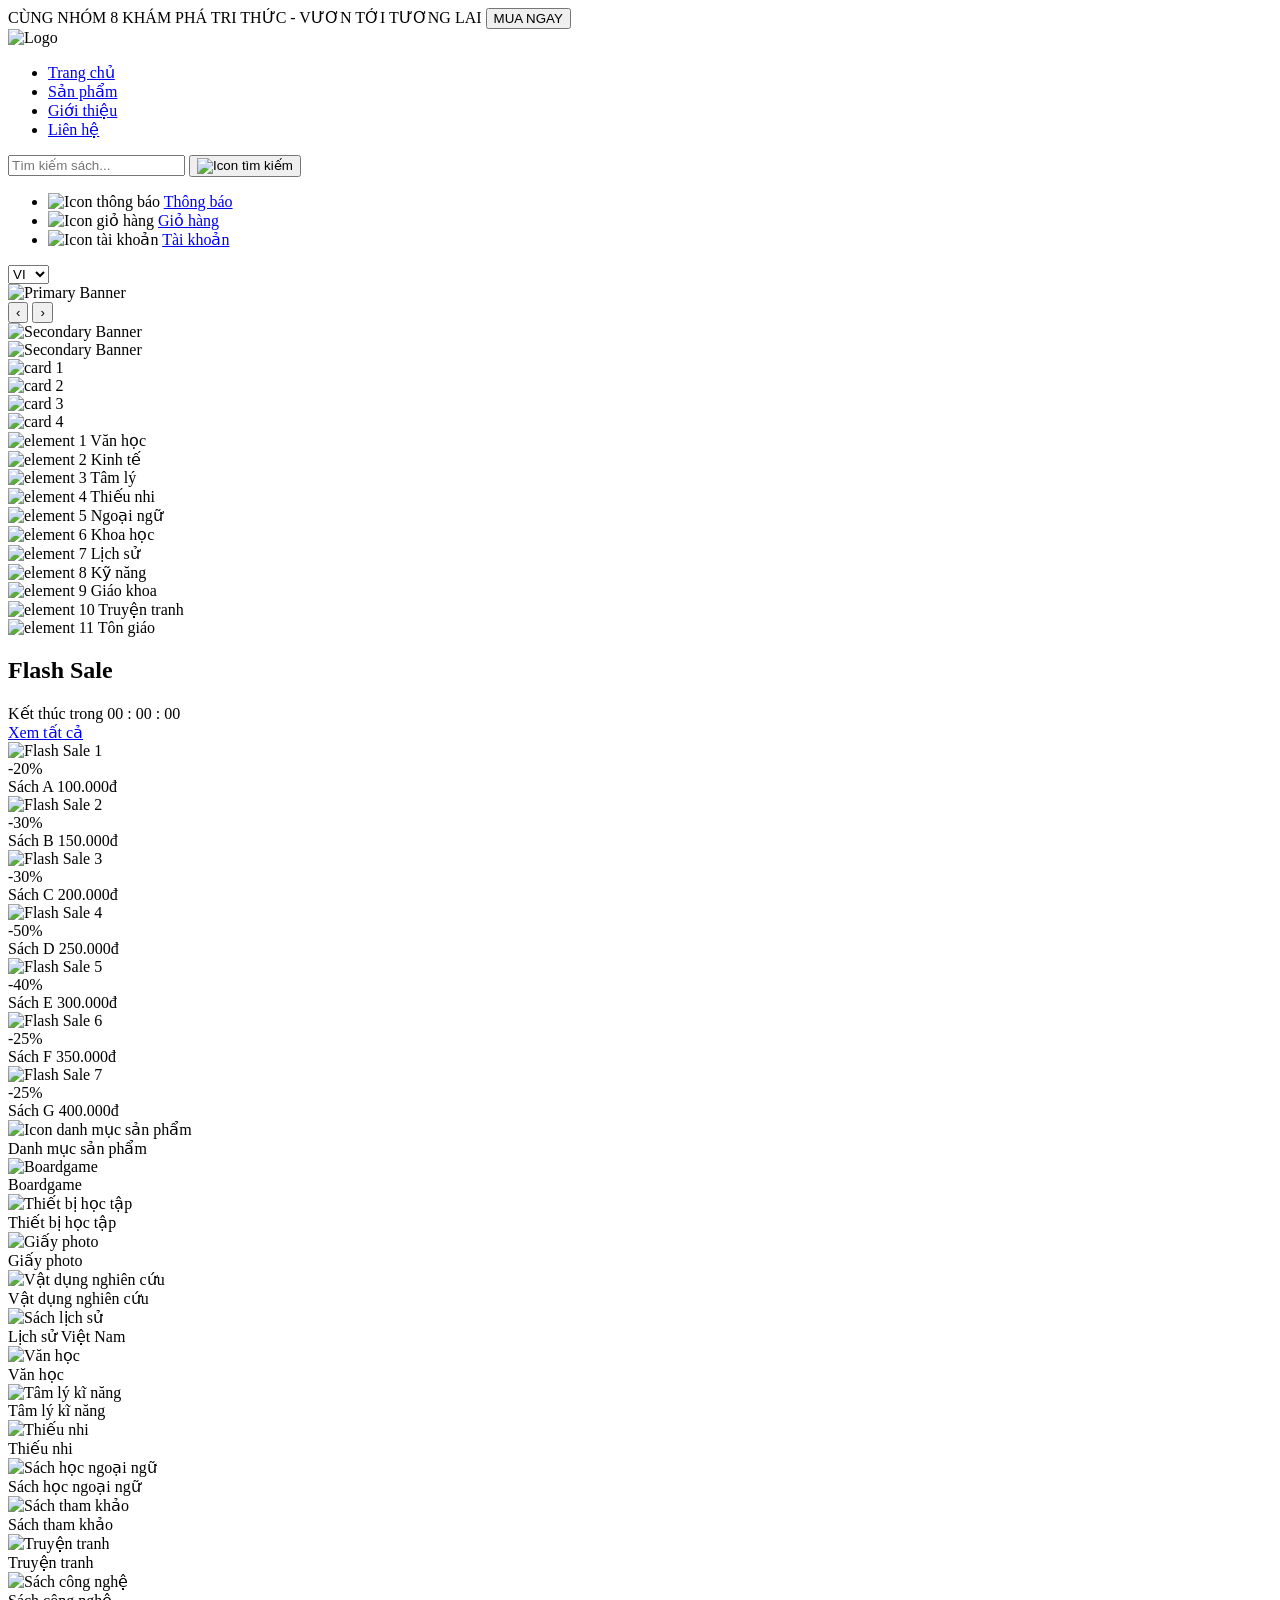
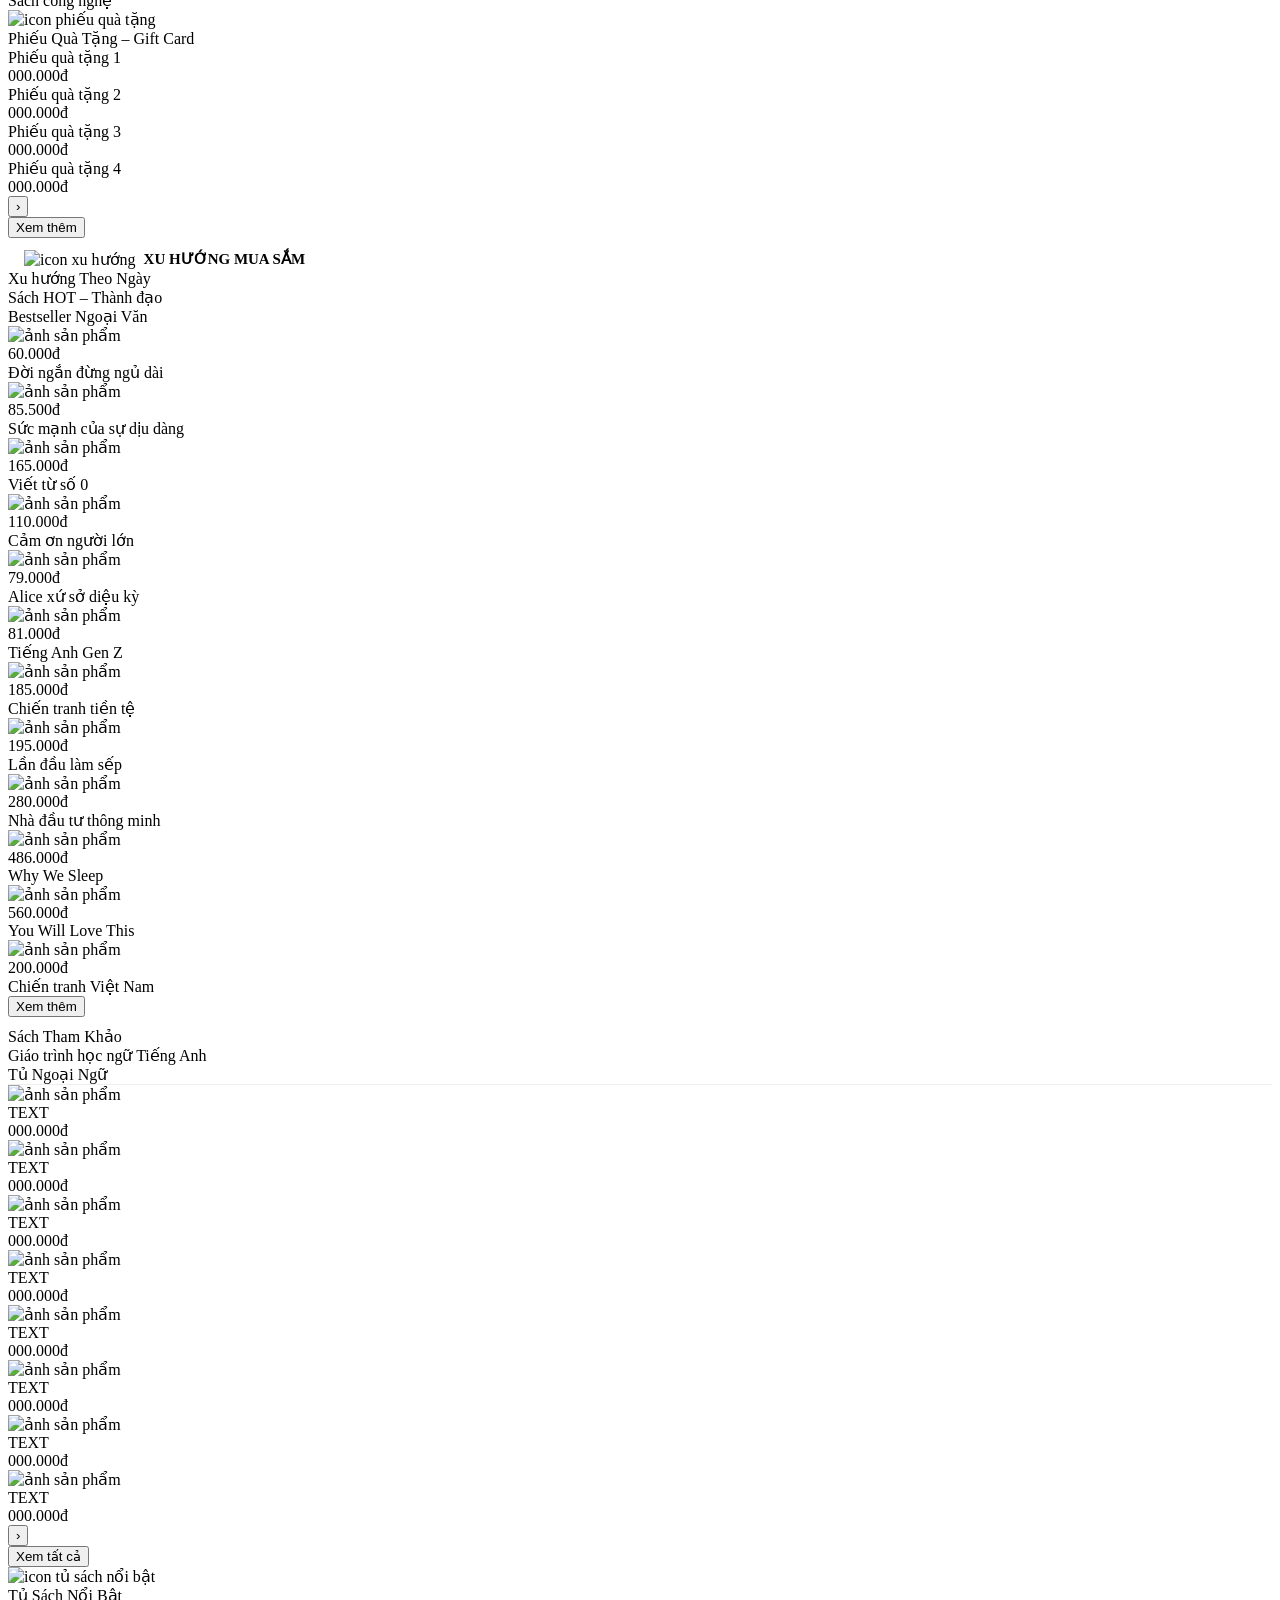
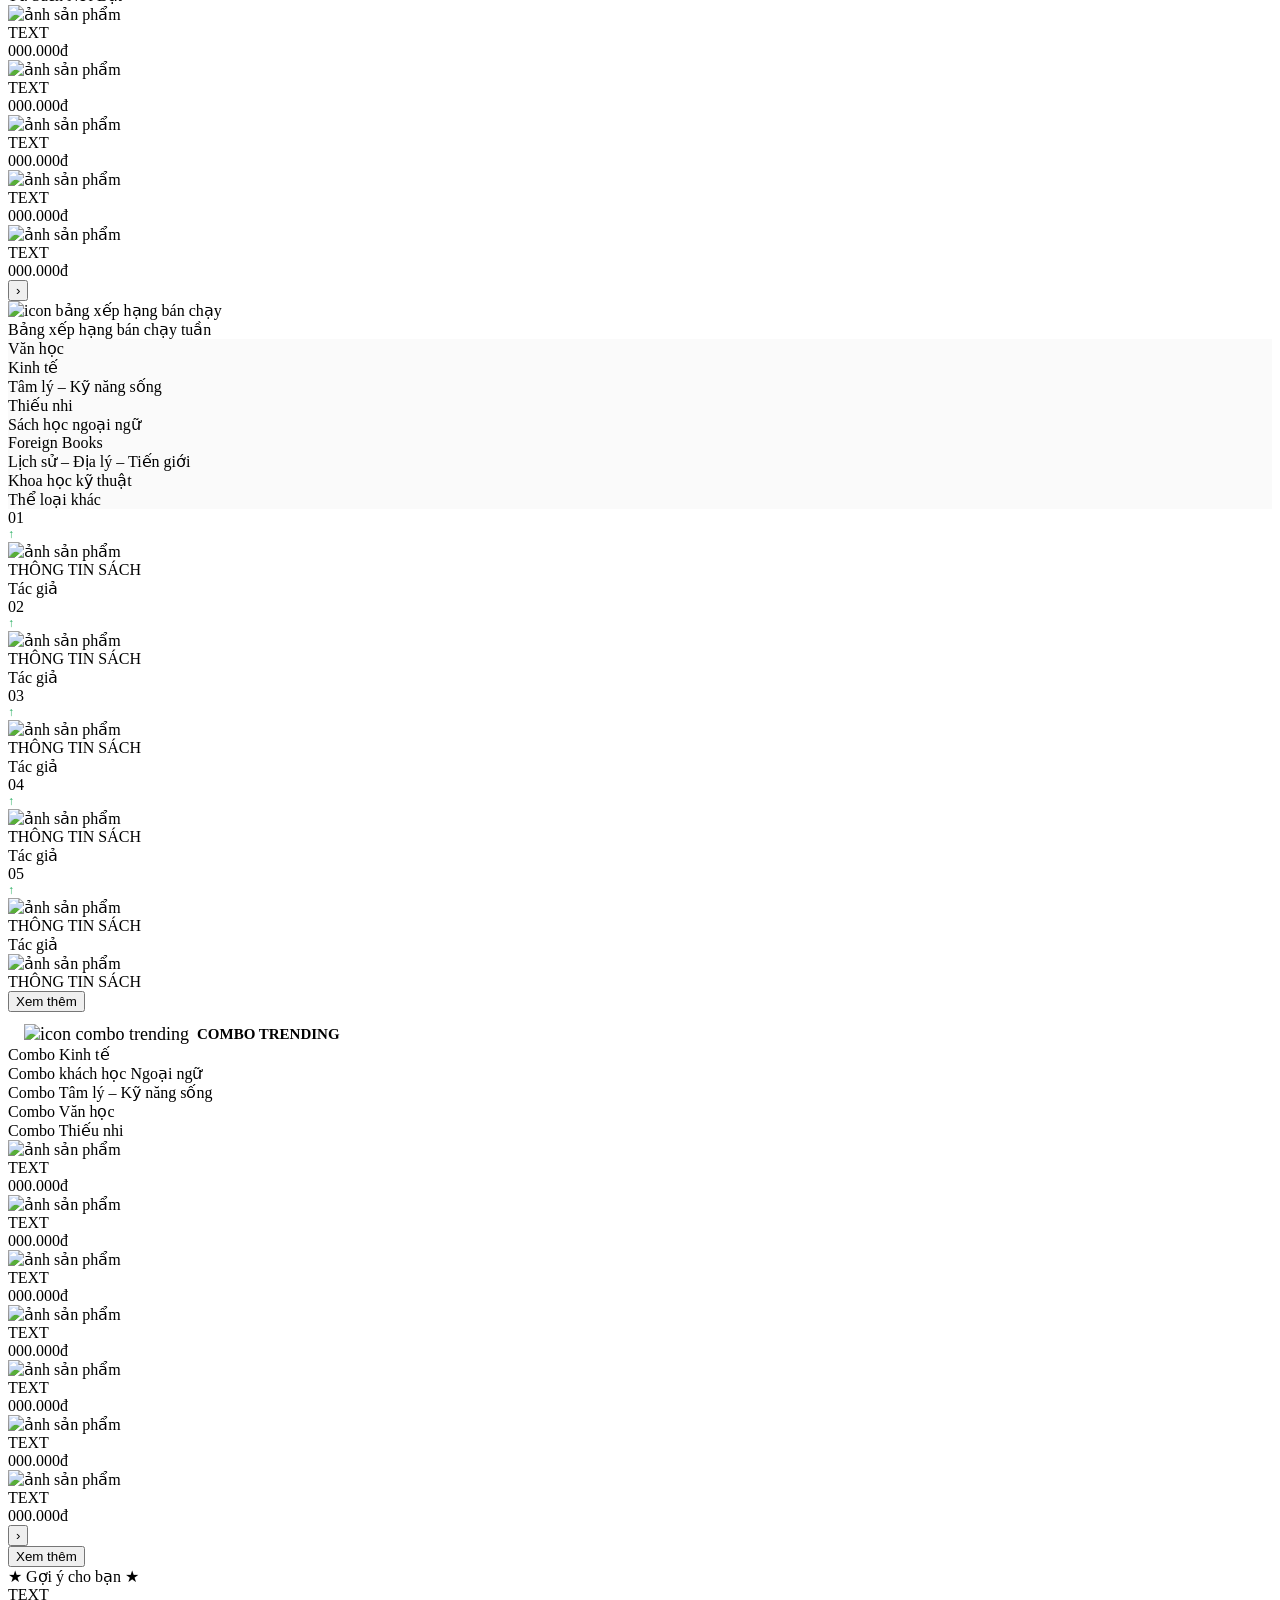
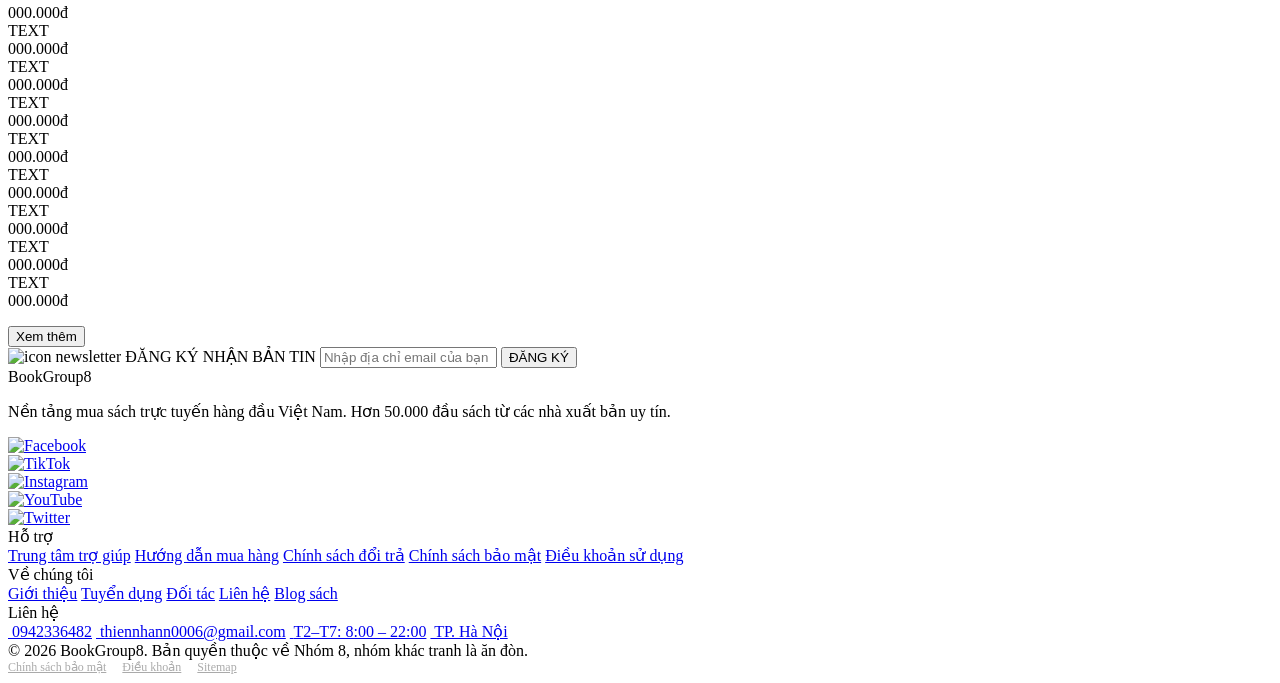
==== index.html @ 2f2b6e99 "Add files via upload" ====
<!doctype html>
<html lang="vi">
  <head>
    <meta charset="UTF-8" />
    <meta name="viewport" content="width=device-width, initial-scale=1.0" />
    <title>Web sách nhóm 8</title>
    <link rel="stylesheet" href="CSS/themes.css" />
    <link rel="stylesheet" href="CSS/main.css" />
    <link rel="stylesheet" href="CSS/banner.css" />
    <link rel="stylesheet" href="CSS/header.css" />
    <link rel="stylesheet" href="CSS/footer.css" />
    <link rel="stylesheet" href="CSS/container.css" />
    <script src="index.js"></script>
  </head>
  <body>
    <div class="container__sticky">
      <div class="container__banner">
        <span class="container__banner--text"
          >CÙNG NHÓM 8 KHÁM PHÁ TRI THỨC - VƯƠN TỚI TƯƠNG LAI
        </span>
        <button class="container__banner--btn">MUA NGAY</button>
      </div>

      <header class="container__header">
        <div class="container__header--logo">
          <img src="asset/icon/header/LOGO.svg" alt="Logo" />
        </div>

        <nav class="container__header--danh-muc">
          <ul>
            <li><a href="#">Trang chủ</a></li>
            <li><a href="#">Sản phẩm</a></li>
            <li><a href="#">Giới thiệu</a></li>
            <li><a href="#">Liên hệ</a></li>
          </ul>
        </nav>

        <div class="container__header--search">
          <input type="text" placeholder="Tìm kiếm sách..." />
          <button>
            <img
              src="asset/icon/header/Nut_tim_kiem_mau_trang.svg"
              alt="Icon tìm kiếm"
            />
          </button>
        </div>

        <nav class="container__header--quan-trong">
          <ul>
            <li>
              <img
                src="asset/icon/header/Chuong_Thong_bao.svg"
                alt="Icon thông báo"
              />
              <a href="#">Thông báo</a>
            </li>
            <li>
              <img src="asset/icon/header/Gio_hang.svg" alt="Icon giỏ hàng" />
              <a href="#">Giỏ hàng</a>
            </li>
            <li>
              <img src="asset/icon/header/Tai_khoan.svg" alt="Icon tài khoản" />
              <a href="#">Tài khoản</a>
            </li>
          </ul>
        </nav>

        <div class="container__header--countries">
          <select>
            <option value="vn">VI</option>
            <option value="en">EN</option>
            <option value="jp">JP</option>
          </select>
        </div>
      </header>
    </div>

    <div class="container">
      <div class="container__main">
        <div class="container__main--left">
          <div class="main__left--img">
            <img src="asset/img/primary-banner.png" alt="Primary Banner" />
          </div>

          <button class="main__left--prev">&#8249;</button>
          <button class="main__left--next">&#8250;</button>

          <div class="main__left--dots">
            <span class="dot active"></span>
            <span class="dot"></span>
            <span class="dot"></span>
          </div>
        </div>

        <div class="container__main--right">
          <div class="main__right--banner">
            <img src="asset/img/secondary-banner.png" alt="Secondary Banner" />
          </div>

          <div class="main__right--banner">
            <img src="asset/img/tertiary-banner.png" alt="Secondary Banner" />
          </div>
        </div>

        <div class="container__main--cards">
          <div class="main__card--element">
            <img src="asset/img/card-1.png" alt="card 1" />
          </div>
          <div class="main__card--element">
            <img src="asset/img/card-2.png" alt="card 2" />
          </div>
          <div class="main__card--element">
            <img src="asset/img/card-3.png" alt="card 3" />
          </div>
          <div class="main__card--element">
            <img src="asset/img/card-4.png" alt="card 4" />
          </div>
        </div>

        <div class="container__main--theloai">
          <div class="main__theloai--element">
            <img src="" alt="element 1" />
            <span>Văn học</span>
          </div>
          <div class="main__theloai--element">
            <img src="" alt="element 2" />
            <span>Kinh tế</span>
          </div>
          <div class="main__theloai--element">
            <img src="" alt="element 3" />
            <span>Tâm lý</span>
          </div>
          <div class="main__theloai--element">
            <img src="" alt="element 4" />
            <span>Thiếu nhi</span>
          </div>
          <div class="main__theloai--element">
            <img src="" alt="element 5" />
            <span>Ngoại ngữ</span>
          </div>
          <div class="main__theloai--element">
            <img src="" alt="element 6" />
            <span>Khoa học</span>
          </div>
          <div class="main__theloai--element">
            <img src="" alt="element 7" />
            <span>Lịch sử</span>
          </div>
          <div class="main__theloai--element">
            <img src="" alt="element 8" />
            <span>Kỹ năng</span>
          </div>
          <div class="main__theloai--element">
            <img src="" alt="element 9" />
            <span>Giáo khoa</span>
          </div>
          <div class="main__theloai--element">
            <img src="" alt="element 10" />
            <span>Truyện tranh</span>
          </div>
          <div class="main__theloai--element">
            <img src="" alt="element 11" />
            <span>Tôn giáo</span>
          </div>
        </div>
      </div>

      <div class="container__main--flash-sale">
        <div class="flash-sale__header">
          <h2>Flash Sale</h2>
          <div class="main__flash-sale--timer">
            <span>Kết thúc trong</span>
            <span>00</span> : <span>00</span> : <span>00</span>
          </div>

          <a href="#">Xem tất cả</a>
        </div>
        <div class="main__flash-sale--products">
          <div class="flash-sale__product--element">
            <img src="asset/img/flash-sale-1.png" alt="Flash Sale 1" />
            <div class="product__sale">
              <span class="sale__percent">-20%</span>
            </div>
            <span class="product__name">Sách A</span>
            <span class="product__price">100.000đ</span>
          </div>
          <div class="flash-sale__product--element">
            <img src="asset/img/flash-sale-2.png" alt="Flash Sale 2" />
            <div class="product__sale">
              <span class="sale__percent">-30%</span>
            </div>

            <span class="product__name">Sách B</span>
            <span class="product__price">150.000đ</span>
          </div>
          <div class="flash-sale__product--element">
            <img src="asset/img/flash-sale-3.png" alt="Flash Sale 3" />
            <div class="product__sale">
              <span class="sale__percent">-30%</span>
            </div>
            <span class="product__name">Sách C</span>
            <span class="product__price">200.000đ</span>
          </div>
          <div class="flash-sale__product--element">
            <img src="asset/img/flash-sale-4.png" alt="Flash Sale 4" />
            <div class="product__sale">
              <span class="sale__percent">-50%</span>
            </div>
            <span class="product__name">Sách D</span>
            <span class="product__price">250.000đ</span>
          </div>

          <div class="flash-sale__product--element">
            <img src="asset/img/flash-sale-5.png" alt="Flash Sale 5" />
            <div class="product__sale">
              <span class="sale__percent">-40%</span>
            </div>
            <span class="product__name">Sách E</span>
            <span class="product__price">300.000đ</span>
          </div>

          <div class="flash-sale__product--element">
            <img src="asset/img/flash-sale-6.png" alt="Flash Sale 6" />
            <div class="product__sale">
              <span class="sale__percent">-25%</span>
            </div>
            <span class="product__name">Sách F</span>
            <span class="product__price">350.000đ</span>
          </div>

          <div class="flash-sale__product--element">
            <img src="asset/img/flash-sale-7.png" alt="Flash Sale 7" />
            <div class="product__sale">
              <span class="sale__percent">-25%</span>
            </div>
            <span class="product__name">Sách G</span>
            <span class="product__price">400.000đ</span>
          </div>
        </div>
      </div>

      <!-- ══ DANH MỤC SẢN PHẨM ══ -->
      <div class="container__main--danhmuc-sanpham">
        <div class="main__danhmuc-sanpham--header">
          <div class="header__sec-icon">
            <img
              src="asset/img/category-icon.png"
              alt="Icon danh mục sản phẩm"
            />
          </div>
          <span class="header__sec-title">Danh mục sản phẩm</span>
        </div>
        <div class="danhmuc-sanpham__content">
          <div class="danhmuc-sanpham__content--grid">
            <div class="sanpham__grid--item">
              <div class="sanpham__grid--img">
                <img src="asset/img/boardgame.png" alt="Boardgame" />
              </div>
              <span>Boardgame</span>
            </div>
            <div class="sanpham__grid--item">
              <div class="sanpham__grid--img">
                <img
                  src="asset/img/school-supplies.png"
                  alt="Thiết bị học tập"
                />
              </div>
              <span>Thiết bị học tập</span>
            </div>
            <div class="sanpham__grid--item">
              <div class="sanpham__grid--img">
                <img src="asset/img/photo-paper.png" alt="Giấy photo" />
              </div>
              <span>Giấy photo</span>
            </div>
            <div class="sanpham__grid--item">
              <div class="sanpham__grid--img">
                <img
                  src="asset/img/research-tools.png"
                  alt="Vật dụng nghiên cứu"
                />
              </div>
              <span>Vật dụng nghiên cứu</span>
            </div>
            <div class="sanpham__grid--item">
              <div class="sanpham__grid--img">
                <img src="asset/img/historical-books.png" alt="Sách lịch sử" />
              </div>
              <span>Lịch sử Việt Nam</span>
            </div>
            <div class="sanpham__grid--item">
              <div class="sanpham__grid--img">
                <img src="asset/img/literature.png" alt="Văn học" />
              </div>
              <span>Văn học</span>
            </div>
            <div class="sanpham__grid--item">
              <div class="sanpham__grid--img">
                <img src="asset/img/psychology.png" alt="Tâm lý kĩ năng" />
              </div>
              <span>Tâm lý kĩ năng</span>
            </div>
            <div class="sanpham__grid--item">
              <div class="sanpham__grid--img">
                <img src="asset/img/children-books.png" alt="Thiếu nhi" />
              </div>
              <span>Thiếu nhi</span>
            </div>
            <div class="sanpham__grid--item">
              <div class="sanpham__grid--img">
                <img
                  src="asset/img/foreign-language-books.png"
                  alt="Sách học ngoại ngữ"
                />
              </div>
              <span>Sách học ngoại ngữ</span>
            </div>
            <div class="sanpham__grid--item">
              <div class="sanpham__grid--img">
                <img src="asset/img/reference-books.png" alt="Sách tham khảo" />
              </div>
              <span>Sách tham khảo</span>
            </div>
            <div class="sanpham__grid--item">
              <div class="sanpham__grid--img">
                <img src="asset/img/truyen_tranh.png" alt="Truyện tranh" />
              </div>
              <span>Truyện tranh</span>
            </div>
             <div class="sanpham__grid--item">
              <div class="sanpham__grid--img">
                <img src="asset/img/sach_cong_nghe.png" alt="Sách công nghệ" />
              </div>
              <span>Sách công nghệ</span>
            </div>
          </div>
        </div>
      </div>

      <!-- ══ PHIẾU QUÀ TẶNG / GIFT CARD ══ -->
  <div class="container__main--giftcard">
    <div class="container__main--giftcard-header sec-head sec-head-red">
      <div class="giftcard__header--icon">
        <img src="" alt="icon phiếu quà tặng" />
      </div>
      <span class="giftcard__header--title">Phiếu Quà Tặng – Gift Card</span>
    </div>
    <div style="position:relative">
      <div class="giftcard__content--grid">
        <div class="giftcard__card">
          <div class="giftcard__thumb ph"></div>
          <div class="giftcard__info">
            <div class="giftcard__name">Phiếu quà tặng 1</div>
            <div class="giftcard__price">000.000đ</div>
          </div>
        </div>
        <div class="giftcard__card">
          <div class="giftcard__thumb ph"></div>
          <div class="giftcard__info">
            <div class="giftcard__name">Phiếu quà tặng 2</div>
            <div class="giftcard__price">000.000đ</div>
          </div>
        </div>
        <div class="giftcard__card">
          <div class="giftcard__thumb ph"></div>
          <div class="giftcard__info">
            <div class="giftcard__name">Phiếu quà tặng 3</div>
            <div class="giftcard__price">000.000đ</div>
          </div>
        </div>
        <div class="giftcard__card">
          <div class="giftcard__thumb ph"></div>
          <div class="giftcard__info">
            <div class="giftcard__name">Phiếu quà tặng 4</div>
            <div class="giftcard__price">000.000đ</div>
          </div>
        </div>
      </div>
      <button class="arrow-btn" style="top:50%;right:6px">›</button>
    </div>
    <div class="btn-more-wrap">
      <button class="btn-more">Xem thêm</button>
    </div>
  </div>
 

  <!-- ══ XU HƯỚNG MUA SẮM ══ -->
  <div class="sec-card">
    <div style="display:flex;align-items:center;gap:8px;padding:12px 16px 0;">
      <div class="sec-head-icon">
        <img src="asset/icon/Danh_muc_xu_huong.svg" alt="icon xu hướng" />
      </div>
      <span style="font-weight:700;font-size:15px;color:var(--red);text-transform:uppercase;">Xu Hướng Mua Sắm</span>
    </div>
    <div class="tabs">
      <div class="tab active">Xu hướng Theo Ngày</div>
      <div class="tab">Sách HOT – Thành đạo</div>
      <div class="tab">Bestseller Ngoại Văn</div>
    </div>
    <div class="prod-grid">
      <div class="prod-card">
        <div class="prod-card--img">
          <img src="asset/img/Tamly_Kynang/TLKNS_DoiNganDungNguDai.png" alt="ảnh sản phẩm" />
        </div>
        <div class="prod-thumb ph">
          <div class="badge">60.000đ</div>
        </div>
        <div class="prod-info">
          <div class="prod-name">Đời ngắn đừng ngủ dài</div>
        </div>
      </div>
      <div class="prod-card">
        <div class="prod-card--img">
          <img src="asset/img/Tamly_Kynang/TLKNS_SucManhCuaSuDiuDang.png" alt="ảnh sản phẩm" />
        </div>
        <div class="prod-thumb ph">
          <div class="badge">85.500đ</div>
        </div>
        <div class="prod-info">
          <div class="prod-name">Sức mạnh của sự dịu dàng</div>
        </div>
      </div>
      <div class="prod-card">
        <div class="prod-card--img">
          <img src="asset/img/Tamly_Kynang/TLKNS_VietTuConSo0.png" alt="ảnh sản phẩm" />
        </div>
        <div class="prod-thumb ph">
          <div class="badge">165.000đ</div>
        </div>
        <div class="prod-info">
          <div class="prod-name">Viết từ số 0</div>
        </div>
      </div>
      <div class="prod-card">
        <div class="prod-card--img">
          <img src="asset/img/Vanhoc/VH_CamOnNguoiLon.png" alt="ảnh sản phẩm" />
        </div>
        <div class="prod-thumb ph">
          <div class="badge">110.000đ</div>
        </div>
        <div class="prod-info">
          <div class="prod-name">Cảm ơn người lớn</div>
        </div>
      </div>
      <div class="prod-card">
        <div class="prod-card--img">
          <img src="asset/img/Thieunhi/TN_AliceXuSoDieuKy.png" alt="ảnh sản phẩm" />
        </div>
        <div class="prod-thumb ph">
          <div class="badge">79.000đ</div>
        </div>
        <div class="prod-info">
          <div class="prod-name">Alice xứ sở diệu kỳ</div>
        </div>
      </div>
      <div class="prod-card">
        <div class="prod-card--img">
          <img src="asset/img/Ngoaingu/NN_TiengAnhGenZ.png" alt="ảnh sản phẩm" />
        </div>
        <div class="prod-thumb ph">
          <div class="badge">81.000đ</div>
        </div>
        <div class="prod-info">
          <div class="prod-name">Tiếng Anh Gen Z</div>
        </div>
      </div>
      <div class="prod-card">
        <div class="prod-card--img">
          <img src="asset/img/Kinhte/KT_ChienTranhTienTe.png" alt="ảnh sản phẩm" />
        </div>
        <div class="prod-thumb ph">
          <div class="badge">185.000đ</div>
        </div>
        <div class="prod-info">
          <div class="prod-name">Chiến tranh tiền tệ</div>
        </div>
      </div>
      <div class="prod-card">
        <div class="prod-card--img">
          <img src="asset/img/Kinhte/KT_LanDauLamSep.png" alt="ảnh sản phẩm" />
        </div>
        <div class="prod-thumb ph">
          <div class="badge">195.000đ</div>
        </div>
        <div class="prod-info">
          <div class="prod-name">Lần đầu làm sếp</div>
        </div>
      </div>
      <div class="prod-card">
        <div class="prod-card--img">
          <img src="asset/img/Kinhte/KT_NhaDauTuThongMinh.png" alt="ảnh sản phẩm" />
        </div>      
        <div class="prod-thumb ph">
          <div class="badge">280.000đ</div>
        </div>
        <div class="prod-info">
          <div class="prod-name">Nhà đầu tư thông minh</div>
        </div>
      </div>
      <div class="prod-card">
        <div class="prod-card--img">
          <img src="asset/img/Khoahoc_Kythuat/KHKT_WhyWeSleep.png" alt="ảnh sản phẩm" />
        </div>
        <div class="prod-thumb ph">
          <div class="badge">486.000đ</div>
        </div>
        <div class="prod-info">
          <div class="prod-name">Why We Sleep</div>
        </div>
      </div>
      <div class="prod-card">
        <div class="prod-card--img">
          <img src="asset/img/Foreign_books/FB_YouWillLoveThis.png" alt="ảnh sản phẩm" />
        </div>
        <div class="prod-thumb ph">
          <div class="badge">560.000đ</div>
        </div>
        <div class="prod-info">
          <div class="prod-name">You Will Love This</div>
        </div>
      </div>
      <div class="prod-card">
        <div class="prod-card--img">
          <img src="asset/img/Different_books/Ky_su/KS_ChienTranhVN.png" alt="ảnh sản phẩm" />
        </div>
        <div class="prod-thumb ph">
          <div class="badge">200.000đ</div>
        </div>
        <div class="prod-info">
          <div class="prod-name">Chiến tranh Việt Nam</div>
        </div>
      </div>
    </div>
    <div class="btn-more-wrap">
      <button class="btn-more">Xem thêm</button>
    </div>
  </div>
 
  <!-- ══ SÁCH NGOẠI NGỮ SECTION ══ -->
  <div class="sec-card">
    <div class="tabs" style="border-bottom:1px solid #eee;padding-top:10px;">
      <div class="tab active">Sách Tham Khảo</div>
      <div class="tab">Giáo trình học ngữ Tiếng Anh</div>
      <div class="tab">Tủ Ngoại Ngữ</div>
    </div>
    <div class="row-wrap" style="position:relative">
      <div class="prod-row">
        <div class="prod-card">
          <div class="prod-card--img">
            <img src="asset/img/Ngoaingu/NN_ChemTiengAnh.png" alt="ảnh sản phẩm" />

          </div>
          <div class="prod-info">
            <div class="prod-name">TEXT</div>
            <div class="prod-price">000.000đ</div>
          </div>
        </div>
        <div class="prod-card">
          <div class="prod-card--img">
            <img src="asset/img/Ngoaingu/NN_GiaoTrinhTiengAnh.png" alt="ảnh sản phẩm" />
          </div>
          <div class="prod-info">
            <div class="prod-name">TEXT</div>
            <div class="prod-price">000.000đ</div>
          </div>
        </div>
        <div class="prod-card">
          <div class="prod-card--img">
            <img src="asset/img/Ngoaingu/NN_TuDienTiengAnh.png" alt="ảnh sản phẩm" />
          </div>
          <div class="prod-info">
            <div class="prod-name">TEXT</div>
            <div class="prod-price">000.000đ</div>
          </div>
        </div>
        <div class="prod-card">
          <div class="prod-card--img">
            <img src="asset/img/Ngoaingu/NN_TuDienTiengAnh.png" alt="ảnh sản phẩm" />
          </div>
          <div class="prod-info">
            <div class="prod-name">TEXT</div>
            <div class="prod-price">000.000đ</div>
          </div>
        </div>
        <div class="prod-card">
          <div class="prod-card--img">
            <img src="asset/img/Ngoaingu/NN_TuDienTiengAnh.png" alt="ảnh sản phẩm" />
          </div>
          <div class="prod-info">
            <div class="prod-name">TEXT</div>
            <div class="prod-price">000.000đ</div>
          </div>
        </div>
        <div class="prod-card">
          <div class="prod-card--img">
            <img src="asset/img/Ngoaingu/NN_TuDienTiengAnh.png" alt="ảnh sản phẩm" />
          </div>
          <div class="prod-info">
            <div class="prod-name">TEXT</div>
            <div class="prod-price">000.000đ</div>
          </div>
        </div>
        <div class="prod-card">
          <div class="prod-card--img">
            <img src="asset/img/Ngoaingu/NN_TuDienTiengAnh.png" alt="ảnh sản phẩm" />
          </div>
          <div class="prod-info">
            <div class="prod-name">TEXT</div>
            <div class="prod-price">000.000đ</div>
          </div>
        </div>
        <div class="prod-card">
          <div class="prod-card--img">
            <img src="asset/img/Ngoaingu/NN_TuDienTiengAnh.png" alt="ảnh sản phẩm" />
          </div>
          <div class="prod-info">
            <div class="prod-name">TEXT</div>
            <div class="prod-price">000.000đ</div>
          </div>
        </div>
      </div>
      <button class="arrow-btn">›</button>
    </div>
    <div class="btn-more-wrap">
      <button class="btn-more">Xem tất cả</button>
    </div>
  </div>
 
  <!-- ══ TỦ SÁCH NỔI BẬT ══ -->
  <div class="sec-card">
    <div class="sec-head sec-head-red">
      <div class="sec-icon">
        <img src="" alt="icon tủ sách nổi bật" />
      </div>
      <span class="sec-title">Tủ Sách Nổi Bật</span>
    </div>
    <div class="row-wrap" style="position:relative">
      <div class="prod-row">
        <div class="prod-card">
          <div class="prod-card--img">
            <img src="asset/img/Ngoaingu/NN_ChemTiengAnh.png" alt="ảnh sản phẩm" />
          </div>
          <div class="prod-info">
            <div class="prod-name">TEXT</div>
            <div class="prod-price">000.000đ</div>
          </div>
        </div>
        <div class="prod-card">
          <div class="prod-card--img">
            <img src="asset/img/Ngoaingu/NN_GiaoTrinhTiengAnh.png" alt="ảnh sản phẩm" />
          </div>
          <div class="prod-info">
            <div class="prod-name">TEXT</div>
            <div class="prod-price">000.000đ</div>
          </div>
        </div>
        <div class="prod-card">
          <div class="prod-card--img">
            <img src="asset/img/Ngoaingu/NN_TuDienTiengAnh.png" alt="ảnh sản phẩm" />
          </div>
          <div class="prod-info">
            <div class="prod-name">TEXT</div>
            <div class="prod-price">000.000đ</div>
          </div>
        </div>
        <div class="prod-card">
          <div class="prod-card--img">
            <img src="asset/img/Ngoaingu/NN_TuDienTiengAnh.png" alt="ảnh sản phẩm" />
          </div>
          <div class="prod-info">
            <div class="prod-name">TEXT</div>
            <div class="prod-price">000.000đ</div>
          </div>
        </div>
        <div class="prod-card">
          <div class="prod-card--img">
            <img src="asset/img/Ngoaingu/NN_TuDienTiengAnh.png" alt="ảnh sản phẩm" />
          </div>
          <div class="prod-info">
            <div class="prod-name">TEXT</div>
            <div class="prod-price">000.000đ</div>
          </div>
        </div>
      </div>
      <button class="arrow-btn">›</button>
    </div>
  </div>
 
  <!-- ══ BẢNG XẾP HẠNG BÁN CHẠY TUẦN ══ -->
  <div class="sec-card">
    <div class="sec-head sec-head-red">
      <div class="sec-icon">
        <img src="" alt="icon bảng xếp hạng bán chạy" />
      </div>
      <span class="sec-title">Bảng xếp hạng bán chạy tuần</span>
    </div>
    <div class="tabs" style="background:#fafafa;">
      <div class="tab active">Văn học</div>
      <div class="tab">Kinh tế</div>
      <div class="tab">Tâm lý – Kỹ năng sống</div>
      <div class="tab">Thiếu nhi</div>
      <div class="tab">Sách học ngoại ngữ</div>
      <div class="tab">Foreign Books</div>
      <div class="tab">Lịch sử – Địa lý – Tiến giới</div>
      <div class="tab">Khoa học kỹ thuật</div>
      <div class="tab">Thể loại khác</div>
    </div>
    <div class="ranking-layout">
      <div class="ranking-list-col">
        <div class="ranking-item">
          <span class="rank-num r1">01</span>
          <div style="font-size:12px;color:#27ae60;">↑</div>
          <div class="rank-card--img">
            <img src="asset/img/Ngoaingu/NN_ChemiengAnh.png" alt="ảnh sản phẩm" />
          </div>
          <div class="rank-info"><div class="rank-name">THÔNG TIN SÁCH</div><div class="rank-tag">Tác giả</div></div>
        </div>
        <div class="ranking-item">
          <span class="rank-num r2">02</span>
          <div style="font-size:12px;color:#27ae60;">↑</div>
          <div class="rank-card--img">
            <img src="asset/img/Ngoaingu/NN_GiaoTrinhTiengAnh.png" alt="ảnh sản phẩm" />
          </div>
          <div class="rank-info"><div class="rank-name">THÔNG TIN SÁCH</div><div class="rank-tag">Tác giả</div></div>
        </div>
        <div class="ranking-item">
          <span class="rank-num r3">03</span>
          <div style="font-size:12px;color:#27ae60;">↑</div>
          <div class="rank-card--img">
            <img src="asset/img/Ngoaingu/NN_TuDienTiengAnh.png" alt="ảnh sản phẩm" />
          </div>
          <div class="rank-info"><div class="rank-name">THÔNG TIN SÁCH</div><div class="rank-tag">Tác giả</div></div>
        </div>
        <div class="ranking-item">
          <span class="rank-num">04</span>
          <div style="font-size:12px;color:#27ae60;">↑</div>
          <div class="rank-card--img">
            <img src="asset/img/Ngoaingu/NN_TuDienTiengAnh.png" alt="ảnh sản phẩm" />
          </div>
          <div class="rank-info"><div class="rank-name">THÔNG TIN SÁCH</div><div class="rank-tag">Tác giả</div></div>
        </div>
        <div class="ranking-item">
          <span class="rank-num">05</span>
          <div style="font-size:12px;color:#27ae60;">↑</div>
          <div class="rank-card--img">
            <img src="asset/img/Ngoaingu/NN_TuDienTiengAnh.png" alt="ảnh sản phẩm" />
          </div>
          <div class="rank-info"><div class="rank-name">THÔNG TIN SÁCH</div><div class="rank-tag">Tác giả</div></div>
        </div>
      </div>
      <div class="ranking-featured">
        <div class="rank-featured-img">
          <img src="asset/img/Ngoaingu/NN_ChemiengAnh.png" alt="ảnh sản phẩm" />
        </div>
        <div class="rank-featured-info">THÔNG TIN SÁCH</div>
      </div>
    </div>
    <div class="btn-more-wrap"><button class="btn-more">Xem thêm</button></div>
  </div>
 
  <!-- ══ COMBO TRENDING ══ -->
  <div class="sec-card">
    <div style="display:flex;align-items:center;gap:8px;padding:12px 16px 0;">
      <span style="font-size:18px;">
        <img src="" alt="icon combo trending" />
      </span>
      <span style="font-weight:700;font-size:15px;color:var(--text);text-transform:uppercase;">Combo Trending</span>
    </div>
    <div class="tabs">
      <div class="tab active">Combo Kinh tế</div>
      <div class="tab">Combo khách học Ngoại ngữ</div>
      <div class="tab">Combo Tâm lý – Kỹ năng sống</div>
      <div class="tab">Combo Văn học</div>
      <div class="tab">Combo Thiếu nhi</div>
    </div>
    <div class="row-wrap" style="position:relative">
      <div class="prod-row">
        <div class="prod-card">
          <div class="prod-card--img">
            <img src="asset/img/Ngoaingu/NN_CheTiengAnh.png" alt="ảnh sản phẩm" />
          </div>
          <div class="prod-info">
            <div class="prod-name">TEXT</div>
            <div class="prod-price">000.000đ</div>
          </div>
        </div>
        <div class="prod-card">
          <div class="prod-card--img">
            <img src="asset/img/Ngoaingu/NN_GiaoTrinhTiengAnh.png" alt="ảnh sản phẩm" />
          </div>
          <div class="prod-info">
            <div class="prod-name">TEXT</div>
            <div class="prod-price">000.000đ</div>
          </div>
        </div>
        <div class="prod-card">
          <div class="prod-card--img">
            <img src="asset/img/Ngoaingu/NN_TuDienTiengAnh.png" alt="ảnh sản phẩm" />
          </div>
          <div class="prod-info">
            <div class="prod-name">TEXT</div>
            <div class="prod-price">000.000đ</div>
          </div>
        </div>
        <div class="prod-card">
          <div class="prod-card--img">
            <img src="asset/img/Ngoaingu/NN_TuDienTiengAnh.png" alt="ảnh sản phẩm" />
          </div>
          <div class="prod-info">
            <div class="prod-name">TEXT</div>
            <div class="prod-price">000.000đ</div>
          </div>
        </div>
        <div class="prod-card">
          <div class="prod-card--img">
            <img src="asset/img/Ngoaingu/NN_TuDienTiengAnh.png" alt="ảnh sản phẩm" />
          </div>
          <div class="prod-info">
            <div class="prod-name">TEXT</div>
            <div class="prod-price">000.000đ</div>
          </div>
        </div>
        <div class="prod-card">
          <div class="prod-card--img">
            <img src="asset/img/Ngoaingu/NN_TuDienTiengAnh.png" alt="ảnh sản phẩm" />
          </div>
          <div class="prod-info">
            <div class="prod-name">TEXT</div>
            <div class="prod-price">000.000đ</div>
          </div>
        </div>
        <div class="prod-card">
          <div class="prod-card--img">
            <img src="asset/img/Ngoaingu/NN_TuDienTiengAnh.png" alt="ảnh sản phẩm" />
          </div>
          <div class="prod-info">
            <div class="prod-name">TEXT</div>
            <div class="prod-price">000.000đ</div>
          </div>
        </div>
      </div>
      <button class="arrow-btn">›</button>
    </div>
    <div class="btn-more-wrap">
      <button class="btn-more">Xem thêm</button>
    </div>
  </div>
 
  <!-- ══ GỢI Ý CHO BẠN ══ -->
  <div class="goiy-wrap">
    <div class="goiy-head">
      <span class="star">★</span>
      <span class="goiy-title">Gợi ý cho bạn</span>
      <span class="star">★</span>
    </div>
    <div class="goiy-grid">
      <div class="prod-card">
        <div class="prod-thumb ph"></div>
        <div class="prod-info">
          <div class="prod-name">TEXT</div>
          <div class="prod-price">000.000đ</div>
        </div>
      </div>
      <div class="prod-card">
        <div class="prod-thumb ph"></div>
        <div class="prod-info">
          <div class="prod-name">TEXT</div>
          <div class="prod-price">000.000đ</div>
        </div>
      </div>
      <div class="prod-card">
        <div class="prod-thumb ph"></div>
        <div class="prod-info">
          <div class="prod-name">TEXT</div>
          <div class="prod-price">000.000đ</div>
        </div>
      </div>
      <div class="prod-card">
        <div class="prod-thumb ph"></div>
        <div class="prod-info">
          <div class="prod-name">TEXT</div>
          <div class="prod-price">000.000đ</div>
        </div>
      </div>
      <div class="prod-card">
        <div class="prod-thumb ph"></div>
        <div class="prod-info">
          <div class="prod-name">TEXT</div>
          <div class="prod-price">000.000đ</div>
        </div>
      </div>
      <div class="prod-card">
        <div class="prod-thumb ph"></div>
        <div class="prod-info">
          <div class="prod-name">TEXT</div>
          <div class="prod-price">000.000đ</div>
        </div>
      </div>
      <div class="prod-card">
        <div class="prod-thumb ph"></div>
        <div class="prod-info">
          <div class="prod-name">TEXT</div>
          <div class="prod-price">000.000đ</div>
        </div>
      </div>
      <div class="prod-card">
        <div class="prod-thumb ph"></div>
        <div class="prod-info">
          <div class="prod-name">TEXT</div>
          <div class="prod-price">000.000đ</div>
        </div>
      </div>
      <div class="prod-card">
        <div class="prod-thumb ph"></div>
        <div class="prod-info">
          <div class="prod-name">TEXT</div>
          <div class="prod-price">000.000đ</div>
        </div>
      </div>
    </div>
    <div class="btn-more-wrap" style="padding-top:16px;">
      <button class="btn-more">Xem thêm</button>
    </div>
  </div>
 
</div><!-- end main -->
 
<!-- ══ NEWSLETTER ══ -->
<div class="newsletter">
  <span class="newsletter-icon">
    <img src="" alt="icon newsletter" />
  </span>
  <span class="newsletter-label">ĐĂNG KÝ NHẬN BẢN TIN</span>
  <input class="newsletter-input" type="email" placeholder="Nhập địa chỉ email của bạn"/>
  <button class="newsletter-btn">ĐĂNG KÝ</button>
</div>
 
<!-- ══ FOOTER ══ -->
<footer class="footer">
  <div class="footer-inner">
    <div class="footer-grid">
      <div>
        <div class="footer-logo-box"><span class="footer-logo-text">
          BookGroup8
        </span></div>
        <p class="footer-desc">Nền tảng mua sách trực tuyến hàng đầu Việt Nam. Hơn 50.000 đầu sách từ các nhà xuất bản uy tín.</p>
        <div class="footer-social" style="margin-top:14px;">
          <div class="social-btn">
            <a href="https://www.facebook.com/?locale=vi_VN" target="_blank"><img src="asset/icon/footer/facebook_icon.svg" alt="Facebook" /></a>
          </div>
          <div></div>
          <div class="social-btn">
            <a href="https://www.tiktok.com/" target="_blank"><img src="asset/icon/footer/tiktok_icon.svg" alt="TikTok" /></a>
          </div>
          <div class="social-btn">
            <a href="https://www.instagram.com/" target="_blank"><img src="asset/icon/footer/instagram_icon.svg" alt="Instagram" /></a>
          </div>
          <div class="social-btn">
            <a href="https://www.youtube.com/" target="_blank"><img src="asset/icon/footer/youtube_icon.svg" alt="YouTube" /></a>
          </div>
          <div class="social-btn">
            <a href="https://twitter.com/" target="_blank"><img src="asset/icon/footer/twitter_icon.svg" alt="Twitter" /></a>
          </div>
        </div>
      </div>
      <div>
        <div class="footer-col-title">Hỗ trợ</div>
        <div class="footer-links">
          <a href="#">Trung tâm trợ giúp</a>
          <a href="#">Hướng dẫn mua hàng</a>
          <a href="#">Chính sách đổi trả</a>
          <a href="#">Chính sách bảo mật</a>
          <a href="#">Điều khoản sử dụng</a>
        </div>
      </div>
      <div>
        <div class="footer-col-title">Về chúng tôi</div>
        <div class="footer-links">
          <a href="#">Giới thiệu</a>
          <a href="#">Tuyển dụng</a>
          <a href="#">Đối tác</a>
          <a href="#">Liên hệ</a>
          <a href="#">Blog sách</a>
        </div>
      </div>
      <div>
        <div class="footer-col-title">Liên hệ</div>
        <div class="footer-links">
          <a href="#">
            <img src="asset/icon/footer/phone_number_icon.svg" alt="">
             0942336482</a>
          <a href="#">
            <img src="asset/icon/footer/email_icon.svg" alt="">
            <span class="__cf_email__" data-cfemail="5b282e2b2b34292f1b393434303c29342e2b63752d35">thiennhann0006@gmail.com</span></a>
          <a href="#">  
            <img src="/asset/icon/footer/time_icon.svg" alt="">
             <span>T2–T7: 8:00 – 22:00</span></a>
          <a href="#">
            <img src="asset/icon/footer/address_icon.svg" alt="">
             TP. Hà Nội</a>
        </div>
      </div>
    </div>
    <div class="footer-bottom">
      <span class="footer-copy">© 2026 BookGroup8. Bản quyền thuộc về Nhóm 8, nhóm khác tranh là ăn đòn.</span>
      <div style="display:flex;gap:16px;">
        <a href="#" style="font-size:12px;color:#aaa;">Chính sách bảo mật</a>
        <a href="#" style="font-size:12px;color:#aaa;">Điều khoản</a>
        <a href="#" style="font-size:12px;color:#aaa;">Sitemap</a>
      </div>
    </div>
  </div>
</footer>
    </div>
  </body>
</html>
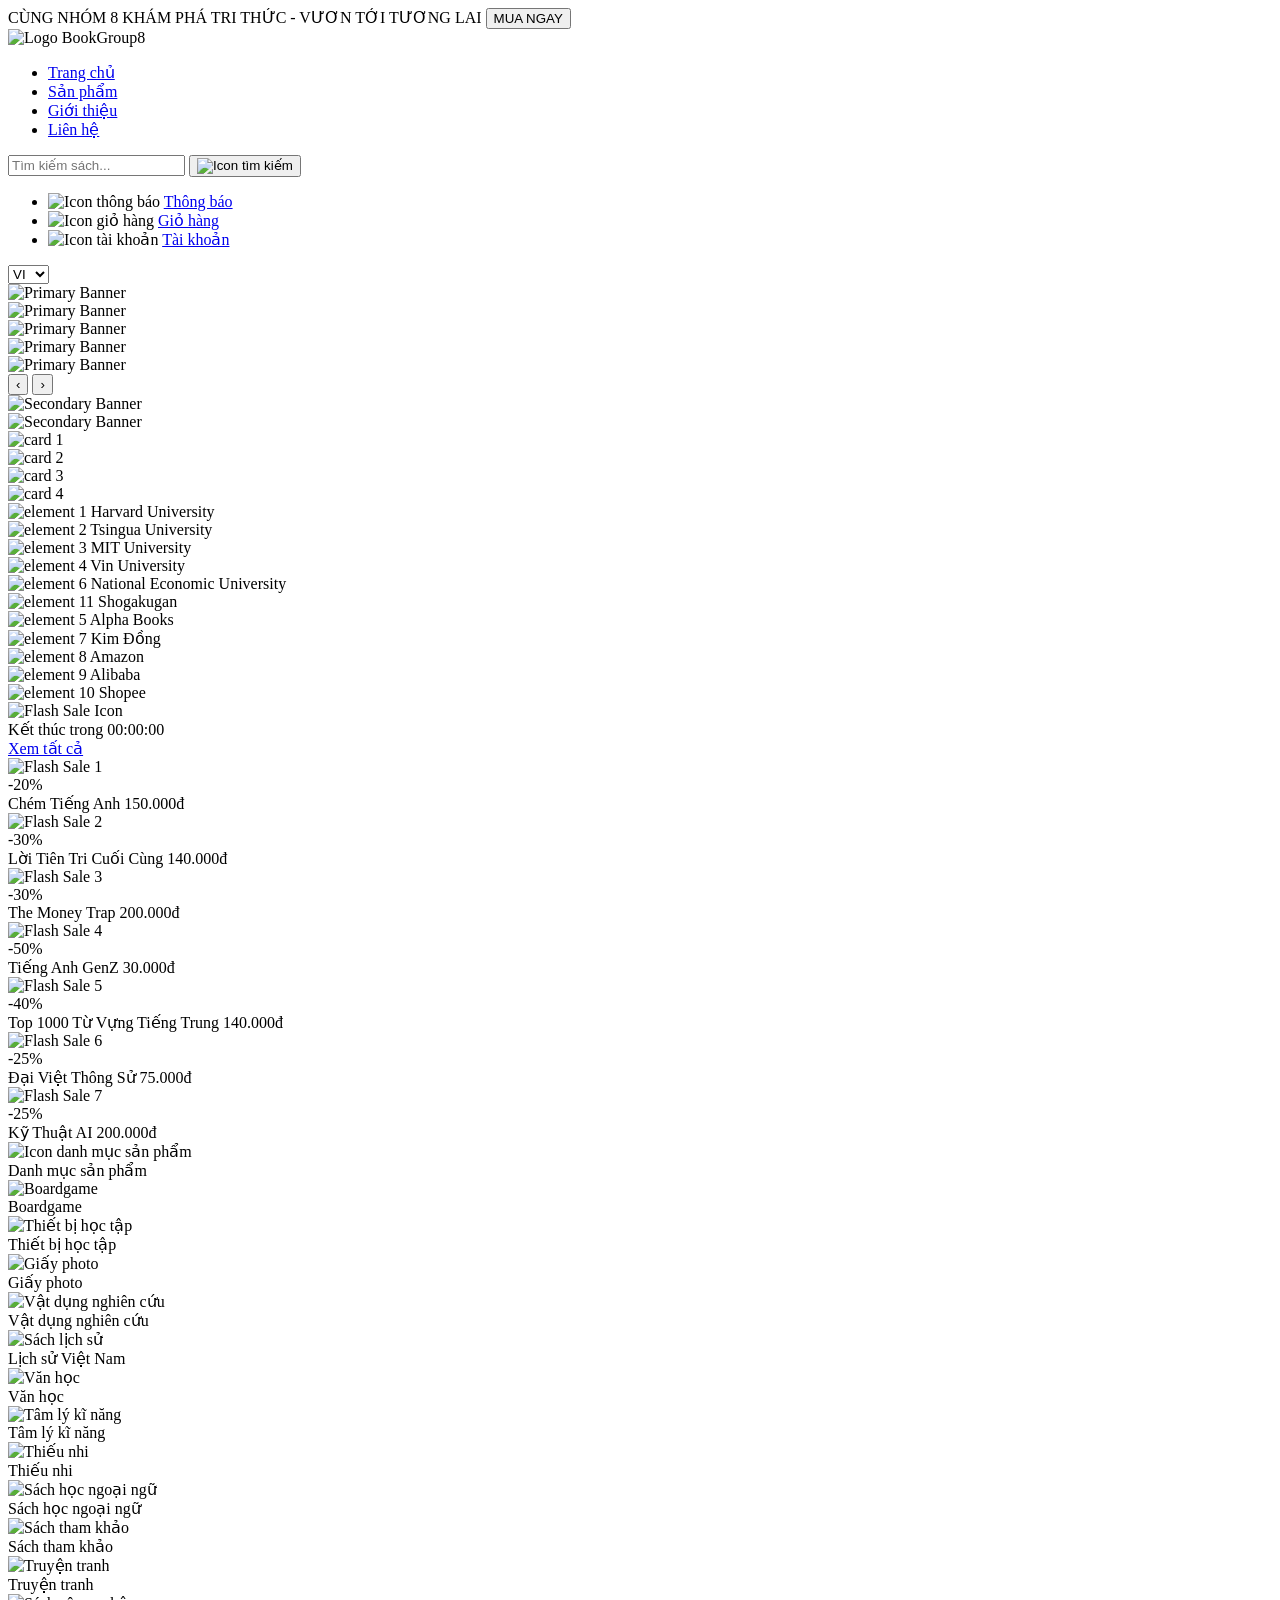
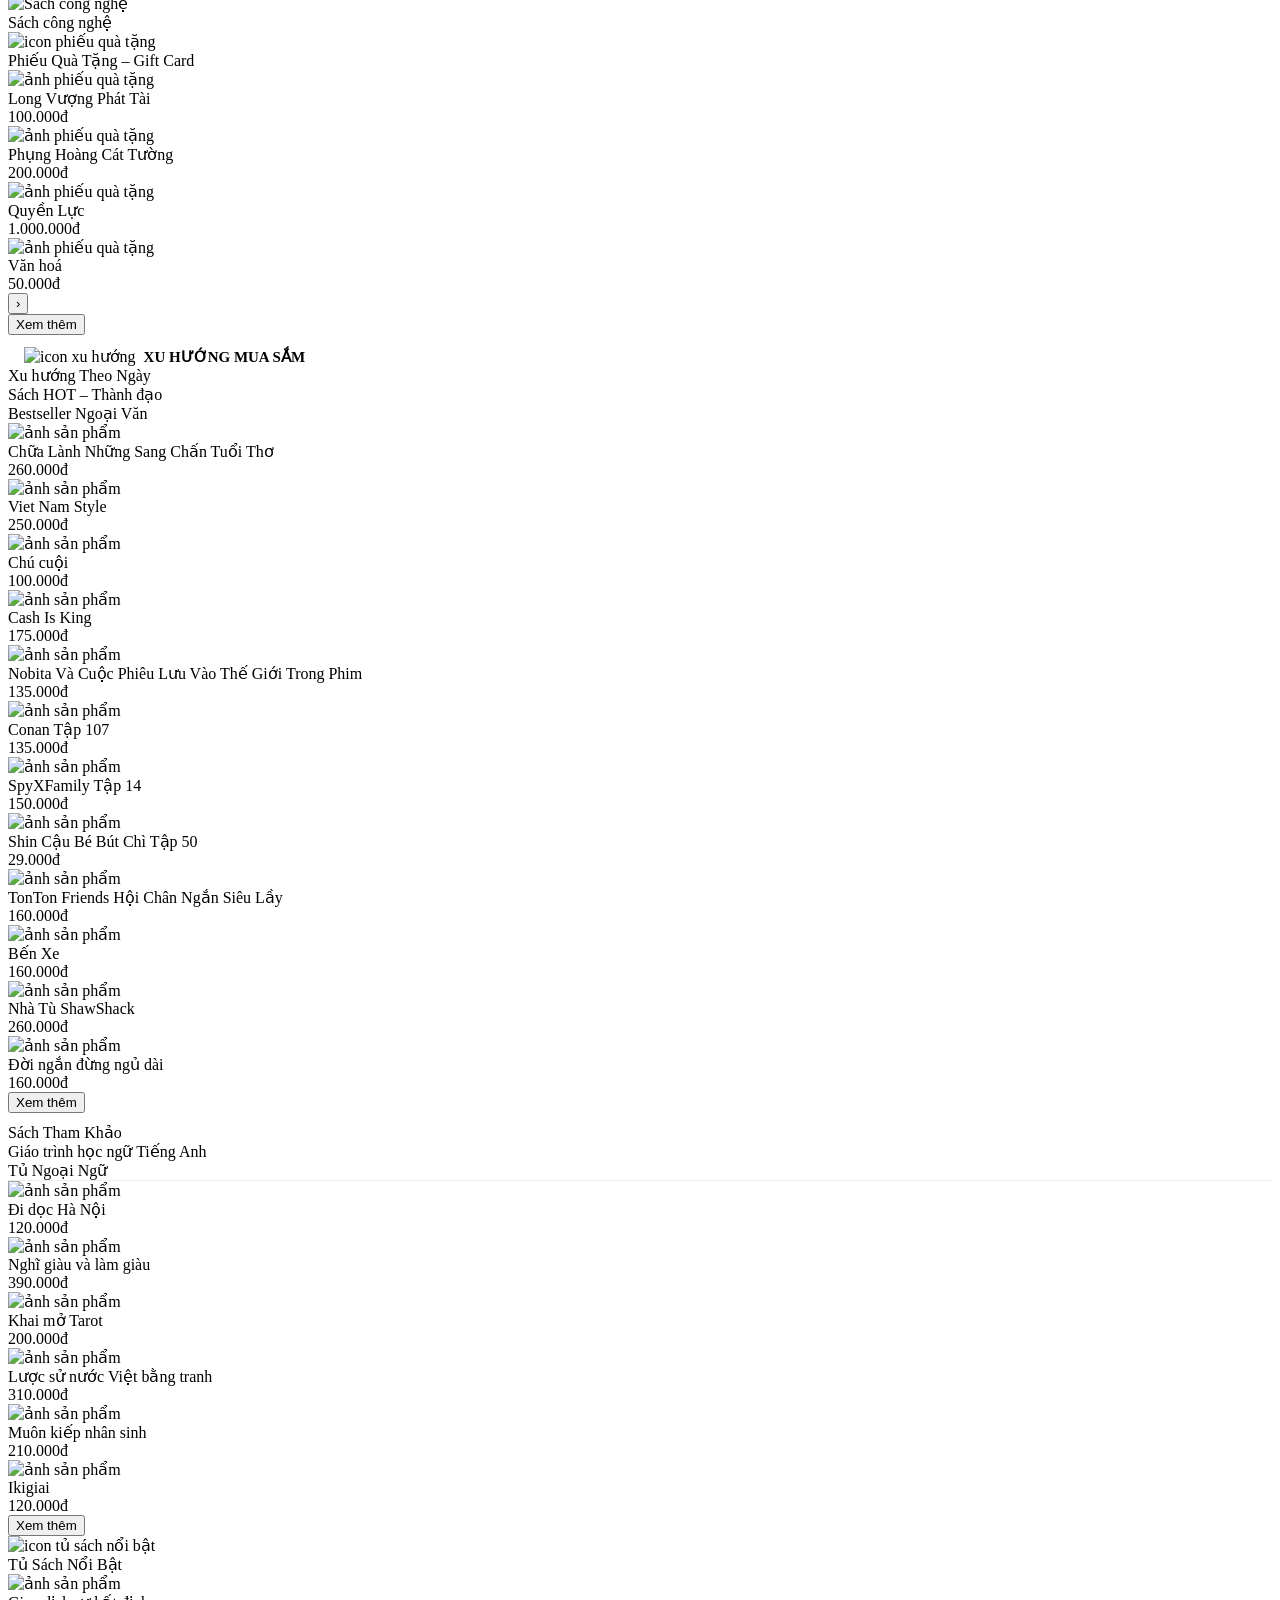
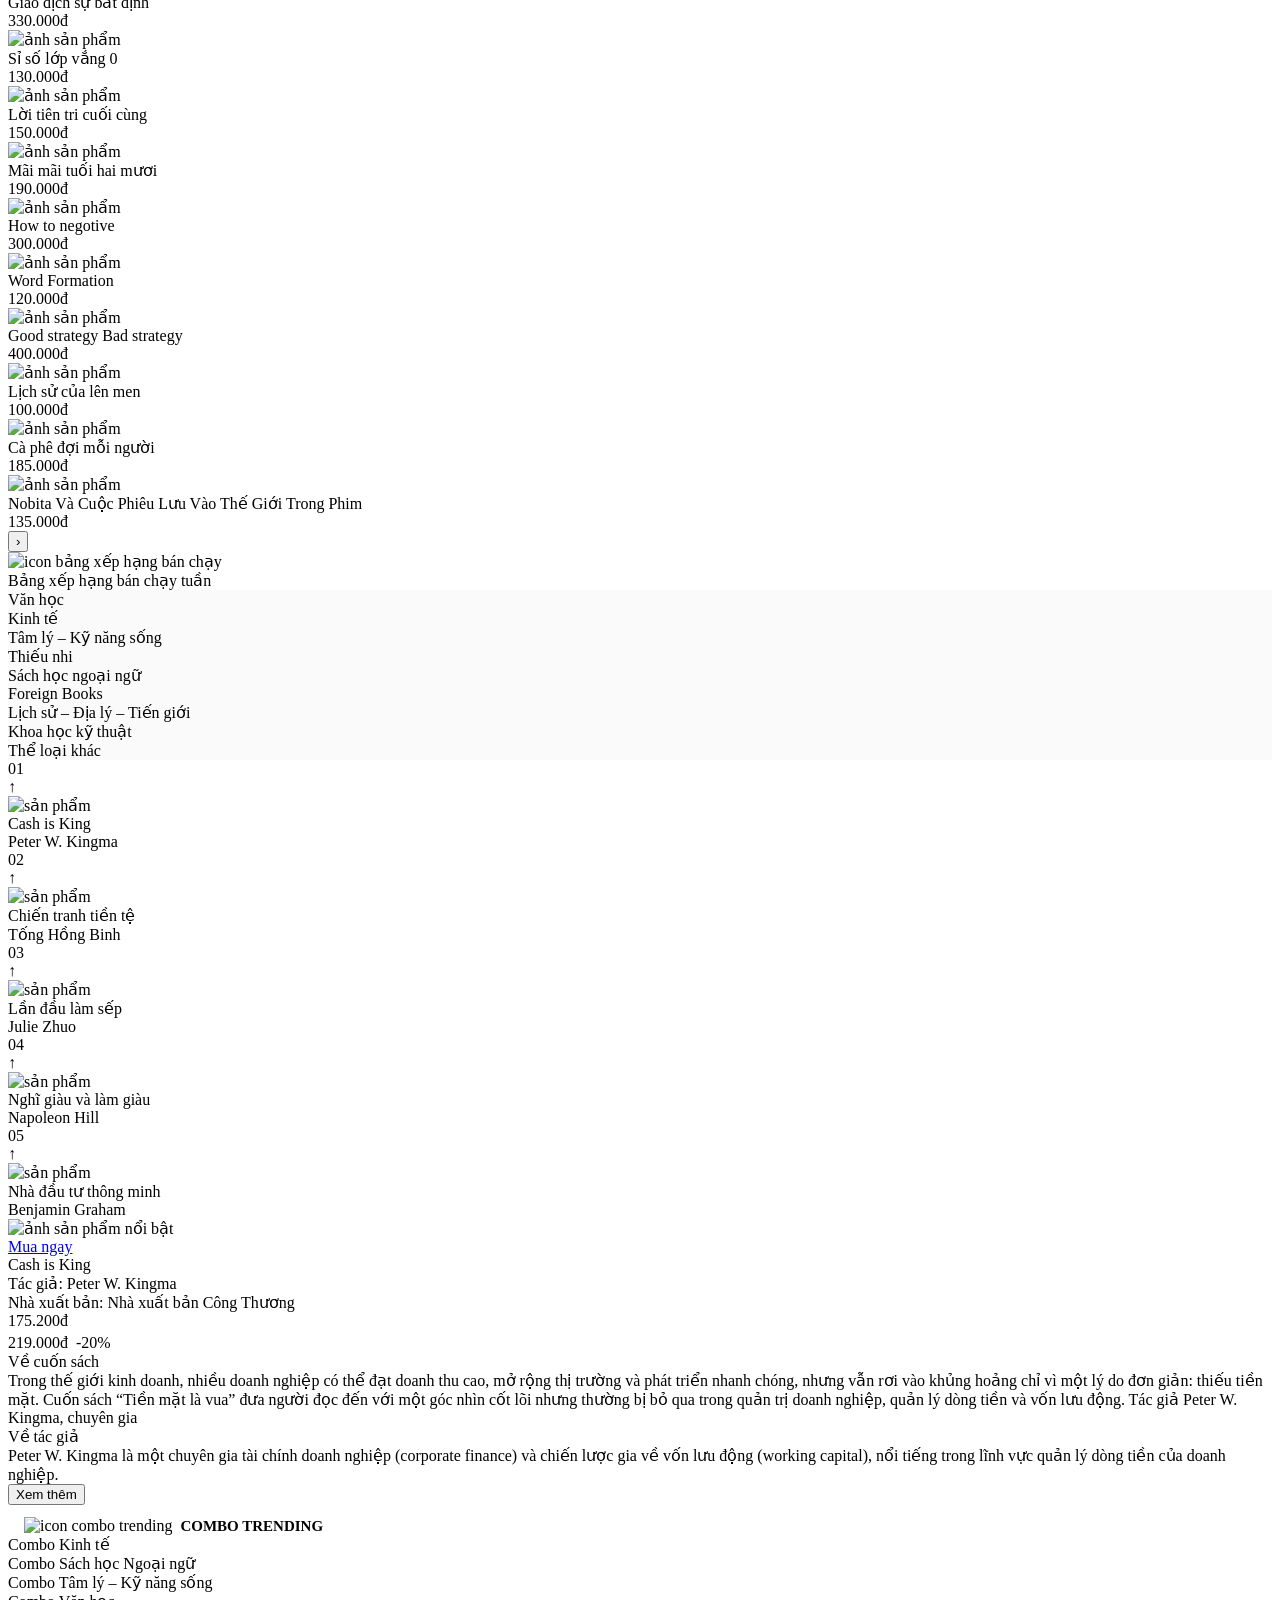
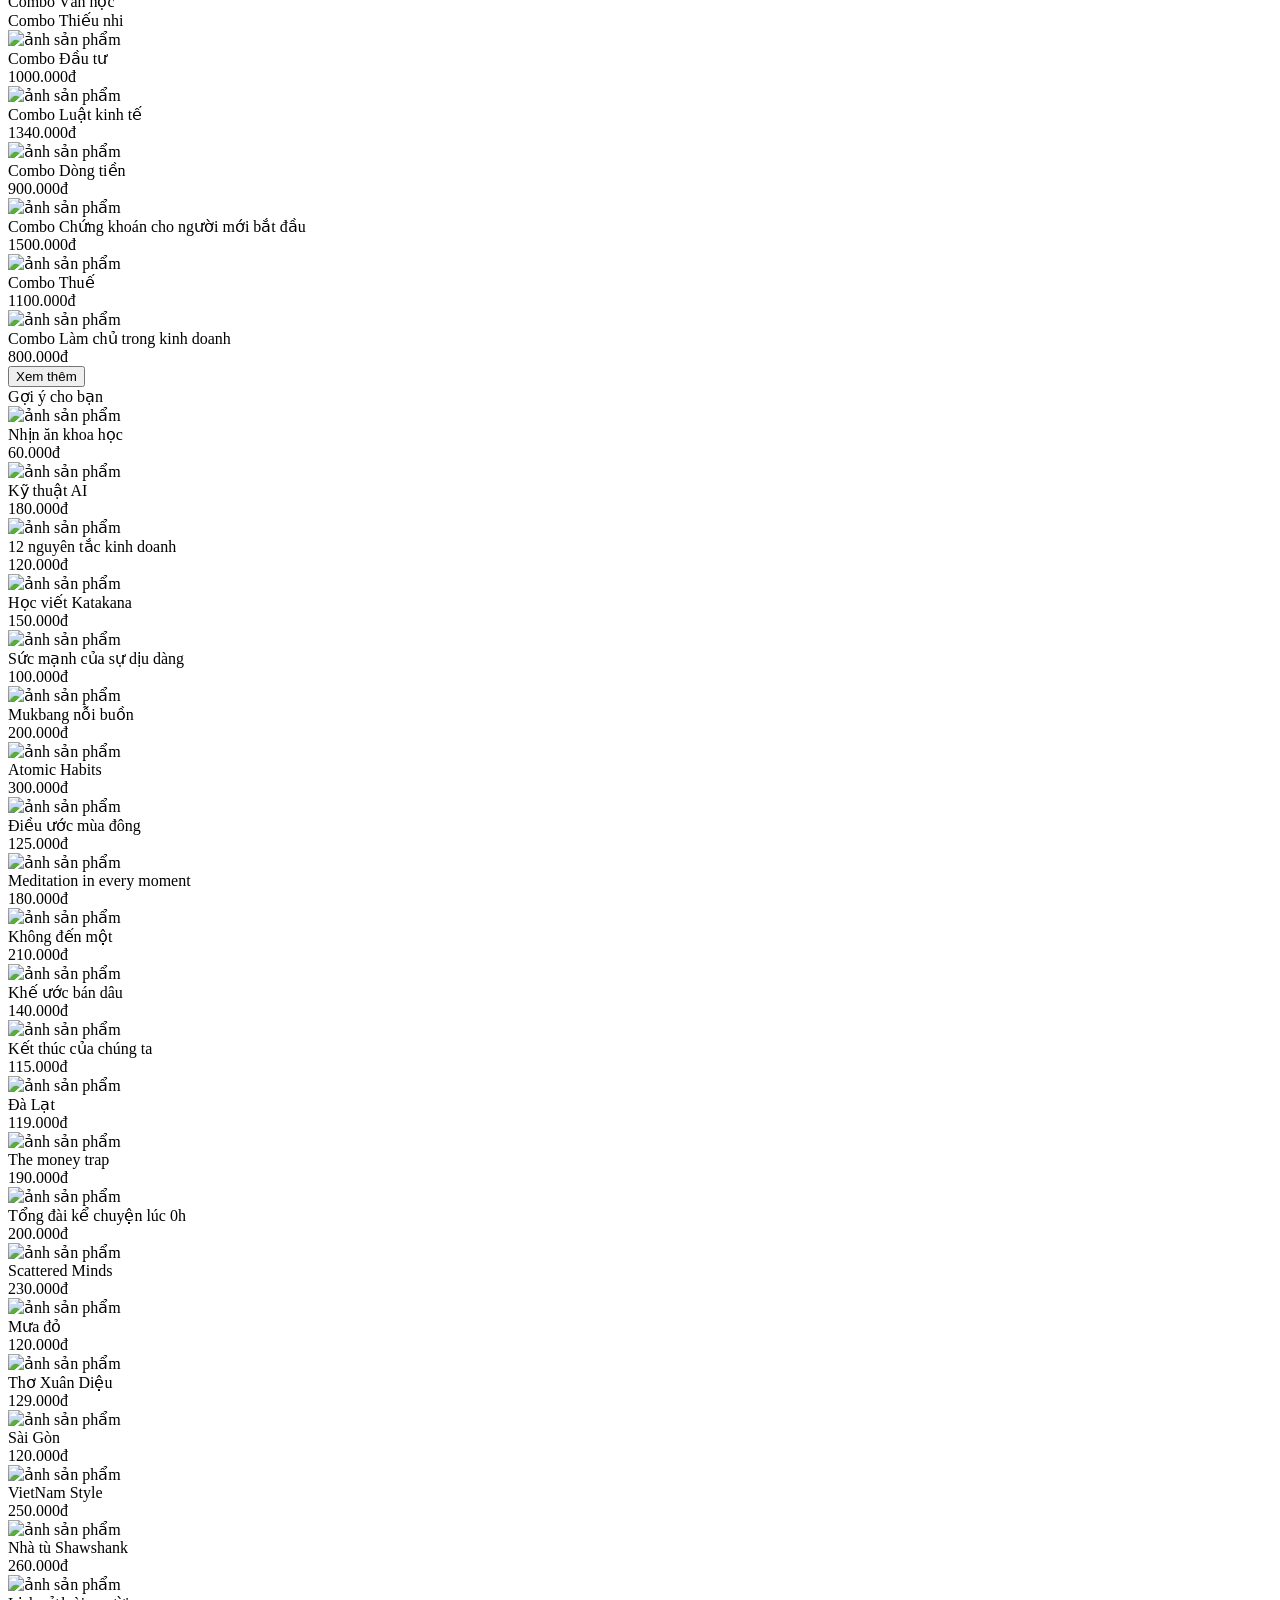
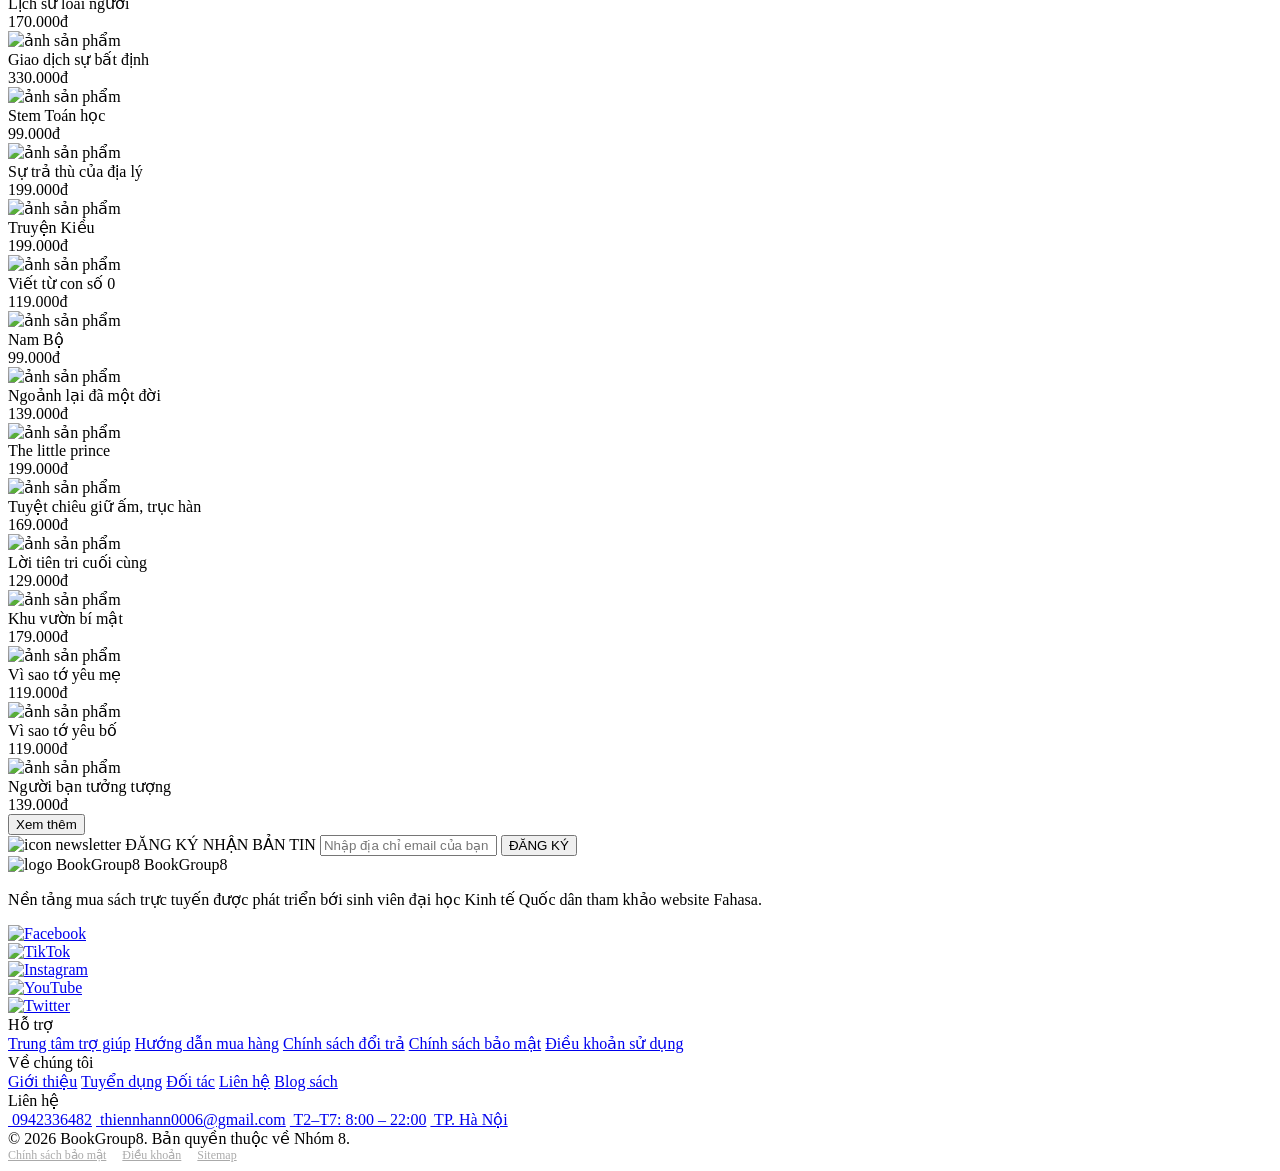
==== commit c930d132: "Add files via upload" ====
--- a/index.html
+++ b/index.html
@@ -3,39 +3,43 @@
   <head>
     <meta charset="UTF-8" />
     <meta name="viewport" content="width=device-width, initial-scale=1.0" />
-    <title>Web sách nhóm 8</title>
+    <title>BookGroup8.com</title>
     <link rel="stylesheet" href="CSS/themes.css" />
     <link rel="stylesheet" href="CSS/main.css" />
     <link rel="stylesheet" href="CSS/banner.css" />
     <link rel="stylesheet" href="CSS/header.css" />
     <link rel="stylesheet" href="CSS/footer.css" />
-    <link rel="stylesheet" href="CSS/container.css" />
-    <script src="index.js"></script>
+    <link rel="stylesheet" href="CSS/newsletter.css" />
+    <link rel="stylesheet" href="CSS/default.css" />
+    <link rel="stylesheet" href="CSS/responsive.css" />
+    <script src="JAVASCRIPT/index.js"></script>
   </head>
   <body>
+    <!--STICKY-->
     <div class="container__sticky">
-      <div class="container__banner">
-        <span class="container__banner--text"
-          >CÙNG NHÓM 8 KHÁM PHÁ TRI THỨC - VƯƠN TỚI TƯƠNG LAI
-        </span>
-        <button class="container__banner--btn">MUA NGAY</button>
+      <div class="banner">
+        <span class="banner__text"
+          >CÙNG NHÓM 8 KHÁM PHÁ TRI THỨC - VƯƠN TỚI TƯƠNG LAI</span
+        >
+        <button class="banner__btn">MUA NGAY</button>
       </div>
 
-      <header class="container__header">
-        <div class="container__header--logo">
-          <img src="asset/icon/header/LOGO.svg" alt="Logo" />
-        </div>
-
-        <nav class="container__header--danh-muc">
+      <header class="header">
+        <div class="header__logo">
+          <img src="asset/icon/header/logo.svg" alt="Logo" />
+          <span>BookGroup8</span>
+        </div>
+
+        <nav class="header__nav">
           <ul>
-            <li><a href="#">Trang chủ</a></li>
-            <li><a href="#">Sản phẩm</a></li>
-            <li><a href="#">Giới thiệu</a></li>
-            <li><a href="#">Liên hệ</a></li>
+            <li><a href="index.html">Trang chủ</a></li>
+            <li><a href="sanpham.html">Sản phẩm</a></li>
+            <li><a href="gioithieu.html">Giới thiệu</a></li>
+            <li><a href="lienhe.html">Liên hệ</a></li>
           </ul>
         </nav>
 
-        <div class="container__header--search">
+        <div class="header__search">
           <input type="text" placeholder="Tìm kiếm sách..." />
           <button>
             <img
@@ -45,7 +49,7 @@
           </button>
         </div>
 
-        <nav class="container__header--quan-trong">
+        <nav class="header__quan-trong">
           <ul>
             <li>
               <img
@@ -65,7 +69,7 @@
           </ul>
         </nav>
 
-        <div class="container__header--countries">
+        <div class="header__countries">
           <select>
             <option value="vn">VI</option>
             <option value="en">EN</option>
@@ -75,261 +79,334 @@
       </header>
     </div>
 
-    <div class="container">
-      <div class="container__main">
-        <div class="container__main--left">
+    <!--MAIN CONTENT-->
+    <main class="container">
+      <div class="main">
+        <div class="main__left">
           <div class="main__left--img">
-            <img src="asset/img/primary-banner.png" alt="Primary Banner" />
-          </div>
-
+            <img src="asset/img/Phong/nen_chinh_1.png" alt="Primary Banner" />
+          </div>
+          <div class="main__left--img">
+            <img src="asset/img/Phong/nen_chinh_2.png" alt="Primary Banner" />
+          </div>
+          <div class="main__left--img">
+            <img src="asset/img/Phong/nen_chinh_3.png" alt="Primary Banner" />
+          </div>
+          <div class="main__left--img">
+            <img src="asset/img/Phong/nen_chinh_4.png" alt="Primary Banner" />
+          </div>
+          <div class="main__left--img">
+            <img src="asset/img/Phong/nen_chinh_5.png" alt="Primary Banner" />
+          </div>
           <button class="main__left--prev">&#8249;</button>
           <button class="main__left--next">&#8250;</button>
-
           <div class="main__left--dots">
             <span class="dot active"></span>
             <span class="dot"></span>
             <span class="dot"></span>
-          </div>
-        </div>
-
-        <div class="container__main--right">
-          <div class="main__right--banner">
-            <img src="asset/img/secondary-banner.png" alt="Secondary Banner" />
-          </div>
-
-          <div class="main__right--banner">
-            <img src="asset/img/tertiary-banner.png" alt="Secondary Banner" />
-          </div>
-        </div>
-
-        <div class="container__main--cards">
+            <span class="dot"></span>
+            <span class="dot"></span>
+          </div>
+        </div>
+
+        <div class="main__right">
+          <div class="main__right--box">
+            <img src="asset/img/Phong/nen_phu_1.png" alt="Secondary Banner" />
+          </div>
+          <div class="main__right--box">
+            <img src="asset/img/Phong/nen_phu_2.png" alt="Secondary Banner" />
+          </div>
+        </div>
+
+        <div class="main__cards">
           <div class="main__card--element">
-            <img src="asset/img/card-1.png" alt="card 1" />
+            <img src="asset/img/Phong/element_under_1.png" alt="card 1" />
           </div>
           <div class="main__card--element">
-            <img src="asset/img/card-2.png" alt="card 2" />
+            <img src="asset/img/Phong/element_under_3.png" alt="card 2" />
           </div>
           <div class="main__card--element">
-            <img src="asset/img/card-3.png" alt="card 3" />
+            <img src="asset/img/Phong/element_under_2.png" alt="card 3" />
           </div>
           <div class="main__card--element">
-            <img src="asset/img/card-4.png" alt="card 4" />
-          </div>
-        </div>
-
-        <div class="container__main--theloai">
+            <img src="asset/img/Phong/element_under_4.png" alt="card 4" />
+          </div>
+        </div>
+
+        <div class="main__theloai">
           <div class="main__theloai--element">
-            <img src="" alt="element 1" />
-            <span>Văn học</span>
+            <img src="asset/img/Element_offers/Harvard.svg" alt="element 1" />
+            <span>Harvard University</span>
           </div>
           <div class="main__theloai--element">
-            <img src="" alt="element 2" />
-            <span>Kinh tế</span>
+            <img src="asset/img/Element_offers/Tsingua.svg" alt="element 2" />
+            <span>Tsingua University</span>
           </div>
           <div class="main__theloai--element">
-            <img src="" alt="element 3" />
-            <span>Tâm lý</span>
+            <img src="asset/img/Element_offers/Mit.svg" alt="element 3" />
+            <span>MIT University</span>
           </div>
           <div class="main__theloai--element">
-            <img src="" alt="element 4" />
-            <span>Thiếu nhi</span>
-          </div>
+            <img src="asset/img/Element_offers/Vin.svg" alt="element 4" />
+            <span>Vin University</span>
+          </div>
+
           <div class="main__theloai--element">
-            <img src="" alt="element 5" />
-            <span>Ngoại ngữ</span>
-          </div>
+            <img src="asset/img/Element_offers/NEU.svg" alt="element 6" />
+            <span>National Economic University</span>
+          </div>
+
           <div class="main__theloai--element">
-            <img src="" alt="element 6" />
-            <span>Khoa học</span>
-          </div>
+            <img
+              src="asset/img/Element_offers/shogakugan.svg"
+              alt="element 11"
+            />
+            <span>Shogakugan</span>
+          </div>
+
           <div class="main__theloai--element">
-            <img src="" alt="element 7" />
-            <span>Lịch sử</span>
+            <img
+              src="asset/img/Element_offers/Alpha_Books.svg"
+              alt="element 5"
+            />
+            <span>Alpha Books</span>
           </div>
           <div class="main__theloai--element">
-            <img src="" alt="element 8" />
-            <span>Kỹ năng</span>
+            <img src="asset/img/Element_offers/Kim_dong.svg" alt="element 7" />
+            <span>Kim Đồng</span>
           </div>
           <div class="main__theloai--element">
-            <img src="" alt="element 9" />
-            <span>Giáo khoa</span>
+            <img src="asset/img/Element_offers/amazon.svg" alt="element 8" />
+            <span>Amazon</span>
           </div>
           <div class="main__theloai--element">
-            <img src="" alt="element 10" />
-            <span>Truyện tranh</span>
+            <img src="asset/img/Element_offers/alibaba.svg" alt="element 9" />
+            <span>Alibaba</span>
           </div>
           <div class="main__theloai--element">
-            <img src="" alt="element 11" />
-            <span>Tôn giáo</span>
+            <img src="asset/img/Element_offers/shopee.svg" alt="element 10" />
+            <span>Shopee</span>
           </div>
         </div>
       </div>
 
-      <div class="container__main--flash-sale">
-        <div class="flash-sale__header">
-          <h2>Flash Sale</h2>
-          <div class="main__flash-sale--timer">
+      <!--FLASH SALE-->
+      <div class="main__flashsale">
+        <div class="main__flashsale--header">
+          <div class="flashsale__header--icon">
+            <img
+              src="asset/icon/Icon_danh_muc/Flash_sale.svg"
+              alt="Flash Sale Icon"
+            />
+          </div>
+          <div class="flashsale__header--timer">
             <span>Kết thúc trong</span>
-            <span>00</span> : <span>00</span> : <span>00</span>
-          </div>
-
+            <span>00</span><span class="sep">:</span><span>00</span
+            ><span class="sep">:</span><span>00</span>
+          </div>
           <a href="#">Xem tất cả</a>
         </div>
-        <div class="main__flash-sale--products">
-          <div class="flash-sale__product--element">
-            <img src="asset/img/flash-sale-1.png" alt="Flash Sale 1" />
-            <div class="product__sale">
-              <span class="sale__percent">-20%</span>
-            </div>
-            <span class="product__name">Sách A</span>
-            <span class="product__price">100.000đ</span>
-          </div>
-          <div class="flash-sale__product--element">
-            <img src="asset/img/flash-sale-2.png" alt="Flash Sale 2" />
-            <div class="product__sale">
-              <span class="sale__percent">-30%</span>
-            </div>
-
-            <span class="product__name">Sách B</span>
-            <span class="product__price">150.000đ</span>
-          </div>
-          <div class="flash-sale__product--element">
-            <img src="asset/img/flash-sale-3.png" alt="Flash Sale 3" />
-            <div class="product__sale">
-              <span class="sale__percent">-30%</span>
-            </div>
-            <span class="product__name">Sách C</span>
-            <span class="product__price">200.000đ</span>
-          </div>
-          <div class="flash-sale__product--element">
-            <img src="asset/img/flash-sale-4.png" alt="Flash Sale 4" />
-            <div class="product__sale">
-              <span class="sale__percent">-50%</span>
-            </div>
-            <span class="product__name">Sách D</span>
-            <span class="product__price">250.000đ</span>
-          </div>
-
-          <div class="flash-sale__product--element">
-            <img src="asset/img/flash-sale-5.png" alt="Flash Sale 5" />
-            <div class="product__sale">
-              <span class="sale__percent">-40%</span>
-            </div>
-            <span class="product__name">Sách E</span>
-            <span class="product__price">300.000đ</span>
-          </div>
-
-          <div class="flash-sale__product--element">
-            <img src="asset/img/flash-sale-6.png" alt="Flash Sale 6" />
-            <div class="product__sale">
-              <span class="sale__percent">-25%</span>
-            </div>
-            <span class="product__name">Sách F</span>
-            <span class="product__price">350.000đ</span>
-          </div>
-
-          <div class="flash-sale__product--element">
-            <img src="asset/img/flash-sale-7.png" alt="Flash Sale 7" />
-            <div class="product__sale">
-              <span class="sale__percent">-25%</span>
-            </div>
-            <span class="product__name">Sách G</span>
-            <span class="product__price">400.000đ</span>
+        <div class="main__flashsale--products">
+          <div class="flashsale__product--element">
+            <img
+              src="asset/img/Ngoaingu/NN_ChemTiengAnh.png"
+              alt="Flash Sale 1"
+            />
+            <div class="product__element--sale">
+              <span class="element__sale--percent">-20%</span>
+            </div>
+            <span class="product__element--name">Chém Tiếng Anh</span>
+            <span class="product__element--price">150.000đ</span>
+          </div>
+          <div class="flashsale__product--element">
+            <img
+              src="asset/img/Different_books/Kinh_di/KD_LoiTienTriCuoiCung.png"
+              alt="Flash Sale 2"
+            />
+            <div class="product__element--sale">
+              <span class="element__sale--percent">-30%</span>
+            </div>
+            <span class="product__element--name">Lời Tiên Tri Cuối Cùng</span>
+            <span class="product__element--price">140.000đ</span>
+          </div>
+          <div class="flashsale__product--element">
+            <img
+              src="asset/img/Foreign_books/FB_TheMoneyTrap.png"
+              alt="Flash Sale 3"
+            />
+            <div class="product__element--sale">
+              <span class="element__sale--percent">-30%</span>
+            </div>
+            <span class="product__element--name">The Money Trap</span>
+            <span class="product__element--price">200.000đ</span>
+          </div>
+          <div class="flashsale__product--element">
+            <img
+              src="asset/img/Ngoaingu/NN_TiengAnhGenZ.png"
+              alt="Flash Sale 4"
+            />
+            <div class="product__element--sale">
+              <span class="element__sale--percent">-50%</span>
+            </div>
+            <span class="product__element--name">Tiếng Anh GenZ</span>
+            <span class="product__element--price">30.000đ</span>
+          </div>
+          <div class="flashsale__product--element">
+            <img
+              src="asset/img/Ngoaingu/NN_Top1000TuTiengTrung.png"
+              alt="Flash Sale 5"
+            />
+            <div class="product__element--sale">
+              <span class="element__sale--percent">-40%</span>
+            </div>
+            <span class="product__element--name"
+              >Top 1000 Từ Vựng Tiếng Trung</span
+            >
+            <span class="product__element--price">140.000đ</span>
+          </div>
+          <div class="flashsale__product--element">
+            <img
+              src="asset/img/Lichsu_Dialy_Tongiao/LSDLTG_DaiVietThongSu.png"
+              alt="Flash Sale 6"
+            />
+            <div class="product__element--sale">
+              <span class="element__sale--percent">-25%</span>
+            </div>
+            <span class="product__element--name">Đại Việt Thông Sử</span>
+            <span class="product__element--price">75.000đ</span>
+          </div>
+          <div class="flashsale__product--element">
+            <img
+              src="asset/img/Khoahoc_Kythuat/KHKT_KyThuatAI.png"
+              alt="Flash Sale 7"
+            />
+            <div class="product__element--sale">
+              <span class="element__sale--percent">-25%</span>
+            </div>
+            <span class="product__element--name">Kỹ Thuật AI</span>
+            <span class="product__element--price">200.000đ</span>
           </div>
         </div>
       </div>
 
-      <!-- ══ DANH MỤC SẢN PHẨM ══ -->
-      <div class="container__main--danhmuc-sanpham">
-        <div class="main__danhmuc-sanpham--header">
-          <div class="header__sec-icon">
+      <!--DANH MỤC SẢN PHẨM-->
+      <div class="main__danhmucsanpham">
+        <div class="main__danhmucsanpham--header">
+          <div class="danhmucsanpham__header--icon">
             <img
-              src="asset/img/category-icon.png"
+              src="asset/icon/Icon_danh_muc/Danh_muc_san_pham.svg"
               alt="Icon danh mục sản phẩm"
             />
           </div>
-          <span class="header__sec-title">Danh mục sản phẩm</span>
-        </div>
-        <div class="danhmuc-sanpham__content">
-          <div class="danhmuc-sanpham__content--grid">
-            <div class="sanpham__grid--item">
-              <div class="sanpham__grid--img">
-                <img src="asset/img/boardgame.png" alt="Boardgame" />
+          <span class="danhmucsanpham__header--title">Danh mục sản phẩm</span>
+        </div>
+        <div class="main__danhmucsanpham--element">
+          <div class="danhmucsanpham__element--grid">
+            <div class="element__grid--item">
+              <div class="element__grid--img">
+                <img
+                  src="asset/img/Item_sanh_quan_trong/Board_game.png"
+                  alt="Boardgame"
+                />
               </div>
               <span>Boardgame</span>
             </div>
-            <div class="sanpham__grid--item">
-              <div class="sanpham__grid--img">
-                <img
-                  src="asset/img/school-supplies.png"
+            <div class="element__grid--item">
+              <div class="element__grid--img">
+                <img
+                  src="asset/img/Item_sanh_quan_trong/Casio.png"
                   alt="Thiết bị học tập"
                 />
               </div>
               <span>Thiết bị học tập</span>
             </div>
-            <div class="sanpham__grid--item">
-              <div class="sanpham__grid--img">
-                <img src="asset/img/photo-paper.png" alt="Giấy photo" />
+            <div class="element__grid--item">
+              <div class="element__grid--img">
+                <img
+                  src="asset/img/Item_sanh_quan_trong/Giay_A4.png"
+                  alt="Giấy photo"
+                />
               </div>
               <span>Giấy photo</span>
             </div>
-            <div class="sanpham__grid--item">
-              <div class="sanpham__grid--img">
-                <img
-                  src="asset/img/research-tools.png"
+            <div class="element__grid--item">
+              <div class="element__grid--img">
+                <img
+                  src="asset/img/Item_sanh_quan_trong/Ong_nghiem.png"
                   alt="Vật dụng nghiên cứu"
                 />
               </div>
               <span>Vật dụng nghiên cứu</span>
             </div>
-            <div class="sanpham__grid--item">
-              <div class="sanpham__grid--img">
-                <img src="asset/img/historical-books.png" alt="Sách lịch sử" />
+            <div class="element__grid--item">
+              <div class="element__grid--img">
+                <img
+                  src="asset/img/Item_sanh_quan_trong/Sach_lich_Su.png"
+                  alt="Sách lịch sử"
+                />
               </div>
               <span>Lịch sử Việt Nam</span>
             </div>
-            <div class="sanpham__grid--item">
-              <div class="sanpham__grid--img">
-                <img src="asset/img/literature.png" alt="Văn học" />
+            <div class="element__grid--item">
+              <div class="element__grid--img">
+                <img
+                  src="asset/img/Item_sanh_quan_trong/Van_hoc.png"
+                  alt="Văn học"
+                />
               </div>
               <span>Văn học</span>
             </div>
-            <div class="sanpham__grid--item">
-              <div class="sanpham__grid--img">
-                <img src="asset/img/psychology.png" alt="Tâm lý kĩ năng" />
+            <div class="element__grid--item">
+              <div class="element__grid--img">
+                <img
+                  src="asset/img/Item_sanh_quan_trong/Tamly_kynang.png"
+                  alt="Tâm lý kĩ năng"
+                />
               </div>
               <span>Tâm lý kĩ năng</span>
             </div>
-            <div class="sanpham__grid--item">
-              <div class="sanpham__grid--img">
-                <img src="asset/img/children-books.png" alt="Thiếu nhi" />
+            <div class="element__grid--item">
+              <div class="element__grid--img">
+                <img
+                  src="asset/img/Item_sanh_quan_trong/Thieu_nhi.png"
+                  alt="Thiếu nhi"
+                />
               </div>
               <span>Thiếu nhi</span>
             </div>
-            <div class="sanpham__grid--item">
-              <div class="sanpham__grid--img">
-                <img
-                  src="asset/img/foreign-language-books.png"
+            <div class="element__grid--item">
+              <div class="element__grid--img">
+                <img
+                  src="asset/img/Item_sanh_quan_trong/Sach_hoc_ngoai_ngu.png"
                   alt="Sách học ngoại ngữ"
                 />
               </div>
               <span>Sách học ngoại ngữ</span>
             </div>
-            <div class="sanpham__grid--item">
-              <div class="sanpham__grid--img">
-                <img src="asset/img/reference-books.png" alt="Sách tham khảo" />
+            <div class="element__grid--item">
+              <div class="element__grid--img">
+                <img
+                  src="asset/img/Item_sanh_quan_trong/Sach_tham_khao.png"
+                  alt="Sách tham khảo"
+                />
               </div>
               <span>Sách tham khảo</span>
             </div>
-            <div class="sanpham__grid--item">
-              <div class="sanpham__grid--img">
-                <img src="asset/img/truyen_tranh.png" alt="Truyện tranh" />
+            <div class="element__grid--item">
+              <div class="element__grid--img">
+                <img
+                  src="asset/img/Item_sanh_quan_trong/Truyen_tranh.png"
+                  alt="Truyện tranh"
+                />
               </div>
               <span>Truyện tranh</span>
             </div>
-             <div class="sanpham__grid--item">
-              <div class="sanpham__grid--img">
-                <img src="asset/img/sach_cong_nghe.png" alt="Sách công nghệ" />
+            <div class="element__grid--item">
+              <div class="element__grid--img">
+                <img
+                  src="asset/img/Item_sanh_quan_trong/Sach_cong_nghe.png"
+                  alt="Sách công nghệ"
+                />
               </div>
               <span>Sách công nghệ</span>
             </div>
@@ -337,680 +414,1350 @@
         </div>
       </div>
 
-      <!-- ══ PHIẾU QUÀ TẶNG / GIFT CARD ══ -->
-  <div class="container__main--giftcard">
-    <div class="container__main--giftcard-header sec-head sec-head-red">
-      <div class="giftcard__header--icon">
-        <img src="" alt="icon phiếu quà tặng" />
+      <!--PHIẾU QUÀ TẶNG / GIFT CARD-->
+      <div class="main__giftcard">
+        <div class="main__giftcard-header sec-head sec-head-red">
+          <div class="giftcard__header--icon">
+            <img
+              src="asset/icon/Icon_danh_muc/Phieu_qua_tang.svg"
+              alt="icon phiếu quà tặng"
+            />
+          </div>
+          <span class="giftcard__header--title"
+            >Phiếu Quà Tặng – Gift Card</span
+          >
+        </div>
+        <div style="position: relative">
+          <div class="giftcard__content--grid">
+            <div class="giftcard__card">
+              <div class="giftcard__card--img">
+                <img
+                  src="asset/img/The_giam_gia/giam_gia_1.png"
+                  alt="ảnh phiếu quà tặng"
+                />
+              </div>
+              <div class="giftcard__info">
+                <div class="giftcard__info--name">Long Vượng Phát Tài</div>
+                <div class="giftcard__info--price">100.000đ</div>
+              </div>
+            </div>
+            <div class="giftcard__card">
+              <div class="giftcard__card--img">
+                <img
+                  src="asset/img/The_giam_gia/giam_gia_2.png"
+                  alt="ảnh phiếu quà tặng"
+                />
+              </div>
+              <div class="giftcard__info">
+                <div class="giftcard__info--name">Phụng Hoàng Cát Tường</div>
+                <div class="giftcard__info--price">200.000đ</div>
+              </div>
+            </div>
+            <div class="giftcard__card">
+              <div class="giftcard__card--img">
+                <img
+                  src="asset/img/The_giam_gia/giam_Gia_3.png"
+                  alt="ảnh phiếu quà tặng"
+                />
+              </div>
+              <div class="giftcard__info">
+                <div class="giftcard__info--name">Quyền Lực</div>
+                <div class="giftcard__info--price">1.000.000đ</div>
+              </div>
+            </div>
+            <div class="giftcard__card">
+              <div class="giftcard__card--img">
+                <img
+                  src="asset/img/The_giam_gia/giam_gia_4.png"
+                  alt="ảnh phiếu quà tặng"
+                />
+              </div>
+              <div class="giftcard__info">
+                <div class="giftcard__info--name">Văn hoá</div>
+                <div class="giftcard__info--price">50.000đ</div>
+              </div>
+            </div>
+          </div>
+          <button class="dieuhuong__btn" style="top: 50%; right: 6px">›</button>
+        </div>
+        <div class="dieuhuong__btn--morewrap">
+          <button class="dieuhuong__btn--more">Xem thêm</button>
+        </div>
       </div>
-      <span class="giftcard__header--title">Phiếu Quà Tặng – Gift Card</span>
+
+      <!--XU HƯỚNG MUA SẮM-->
+      <div class="main__seccard">
+        <div
+          style="
+            display: flex;
+            align-items: center;
+            gap: 8px;
+            padding: 12px 16px 0;
+          "
+        >
+          <div class="seccard__head--icon">
+            <img
+              src="asset/icon/Icon_danh_muc/Danh_muc_xu_huong.svg"
+              alt="icon xu hướng"
+            />
+          </div>
+          <span
+            style="
+              font-weight: 700;
+              font-size: 15px;
+              color: var(--p-600);
+              text-transform: uppercase;
+            "
+            >Xu Hướng Mua Sắm</span
+          >
+        </div>
+        <div class="seccard__tabs">
+          <div class="tab active">Xu hướng Theo Ngày</div>
+          <div class="tab">Sách HOT – Thành đạo</div>
+          <div class="tab">Bestseller Ngoại Văn</div>
+        </div>
+        <div class="seccard__products">
+          <div class="seccard__products--card">
+            <div class="product__grid--img">
+              <img
+                src="asset/img/Tamly_Kynang/TLKNS_ChuaLanhNhungSangChanTuoiTho.png"
+                alt="ảnh sản phẩm"
+              />
+            </div>
+
+            <div class="product__grid--info">
+              <div class="grid__info--name">
+                Chữa Lành Những Sang Chấn Tuổi Thơ
+              </div>
+              <div class="grid__info--price">260.000đ</div>
+            </div>
+          </div>
+          <div class="seccard__products--card">
+            <div class="product__grid--img">
+              <img
+                src="asset/img/Foreign_books/FB_vietnamstyle.png"
+                alt="ảnh sản phẩm"
+              />
+            </div>
+            <div class="product__grid--info">
+              <div class="grid__info--name">Viet Nam Style</div>
+              <div class="grid__info--price">250.000đ</div>
+            </div>
+          </div>
+          <div class="seccard__products--card">
+            <div class="product__grid--img">
+              <img src="asset/img/Thieunhi/TN_ChuCuoi.png" alt="ảnh sản phẩm" />
+            </div>
+            <div class="product__grid--info">
+              <div class="grid__info--name">Chú cuội</div>
+              <div class="grid__info--price">100.000đ</div>
+            </div>
+          </div>
+          <div class="seccard__products--card">
+            <div class="product__grid--img">
+              <img
+                src="asset/img/Kinhte/KT_CashIsKing.png"
+                alt="ảnh sản phẩm"
+              />
+            </div>
+            <div class="product__grid--info">
+              <div class="grid__info--name">Cash Is King</div>
+              <div class="grid__info--price">175.000đ</div>
+            </div>
+          </div>
+          <div class="seccard__products--card">
+            <div class="product__grid--img">
+              <img
+                src="asset/img/Different_books/Truyen_tranh/TT_Doraemon.png"
+                alt="ảnh sản phẩm"
+              />
+            </div>
+            <div class="product__grid--info">
+              <div class="grid__info--name">
+                Nobita Và Cuộc Phiêu Lưu Vào Thế Giới Trong Phim
+              </div>
+              <div class="grid__info--price">135.000đ</div>
+            </div>
+          </div>
+          <div class="seccard__products--card">
+            <div class="product__grid--img">
+              <img
+                src="asset/img/Different_books/Truyen_tranh/TT_Conan107.png"
+                alt="ảnh sản phẩm"
+              />
+            </div>
+            <div class="product__grid--info">
+              <div class="grid__info--name">Conan Tập 107</div>
+              <div class="grid__info--price">135.000đ</div>
+            </div>
+          </div>
+          <div class="seccard__products--card">
+            <div class="product__grid--img">
+              <img
+                src="asset/img/Different_books/Truyen_tranh/TT_SpyXFamily.png"
+                alt="ảnh sản phẩm"
+              />
+            </div>
+            <div class="product__grid--info">
+              <div class="grid__info--name">SpyXFamily Tập 14</div>
+              <div class="grid__info--price">150.000đ</div>
+            </div>
+          </div>
+          <div class="seccard__products--card">
+            <div class="product__grid--img">
+              <img
+                src="asset/img/Different_books/Truyen_tranh/TT_Shin50.png"
+                alt="ảnh sản phẩm"
+              />
+            </div>
+            <div class="product__grid--info">
+              <div class="grid__info--name">Shin Cậu Bé Bút Chì Tập 50</div>
+              <div class="grid__info--price">29.000đ</div>
+            </div>
+          </div>
+          <div class="seccard__products--card">
+            <div class="product__grid--img">
+              <img
+                src="asset/img/Different_books/Truyen_tranh/TT_TonTonFriends.png"
+                alt="ảnh sản phẩm"
+              />
+            </div>
+            <div class="product__grid--info">
+              <div class="grid__info--name">
+                TonTon Friends Hội Chân Ngắn Siêu Lầy
+              </div>
+              <div class="grid__info--price">160.000đ</div>
+            </div>
+          </div>
+          <div class="seccard__products--card">
+            <div class="product__grid--img">
+              <img
+                src="asset/img/Different_books/Ngon_tinh/NT_BenXe.png"
+                alt="ảnh sản phẩm"
+              />
+            </div>
+            <div class="product__grid--info">
+              <div class="grid__info--name">Bến Xe</div>
+              <div class="grid__info--price">160.000đ</div>
+            </div>
+          </div>
+          <div class="seccard__products--card">
+            <div class="product__grid--img">
+              <img
+                src="asset/img/Different_books/Kinh_di/KD_NhaTuShawshank.png"
+                alt="ảnh sản phẩm"
+              />
+            </div>
+            <div class="product__grid--info">
+              <div class="grid__info--name">Nhà Tù ShawShack</div>
+              <div class="grid__info--price">260.000đ</div>
+            </div>
+          </div>
+          <div class="seccard__products--card">
+            <div class="product__grid--img">
+              <img
+                src="asset/img/Tamly_Kynang/TLKNS_DoiNganDungNguDai.png"
+                alt="ảnh sản phẩm"
+              />
+            </div>
+            <div class="product__grid--info">
+              <div class="grid__info--name">Đời ngắn đừng ngủ dài</div>
+              <div class="grid__info--price">160.000đ</div>
+            </div>
+          </div>
+        </div>
+        <div class="dieuhuong__btn--morewrap">
+          <button class="dieuhuong__btn--more">Xem thêm</button>
+        </div>
+      </div>
+
+      <!--SÁCH NGOẠI NGỮ-->
+      <div class="main__seccard">
+        <div
+          class="seccard__tabs"
+          style="border-bottom: 1px solid #eee; padding-top: 10px"
+        >
+          <div class="tab active">Sách Tham Khảo</div>
+          <div class="tab">Giáo trình học ngữ Tiếng Anh</div>
+          <div class="tab">Tủ Ngoại Ngữ</div>
+        </div>
+        <div class="seccard__products">
+          <div class="seccard__products--card">
+            <div class="product__grid--img">
+              <img
+                src="asset/img/Different_books/Ky_su/KS_DiDocHaNoi.png"
+                alt="ảnh sản phẩm"
+              />
+            </div>
+            <div class="product__grid--info">
+              <div class="grid__info--name">Đi dọc Hà Nội</div>
+              <div class="grid__info--price">120.000đ</div>
+            </div>
+          </div>
+          <div class="seccard__products--card">
+            <div class="product__grid--img">
+              <img
+                src="asset/img/Kinhte/KT_NghiGiauLamGiau.png"
+                alt="ảnh sản phẩm"
+              />
+            </div>
+            <div class="product__grid--info">
+              <div class="grid__info--name">Nghĩ giàu và làm giàu</div>
+              <div class="grid__info--price">390.000đ</div>
+            </div>
+          </div>
+          <div class="seccard__products--card">
+            <div class="product__grid--img">
+              <img
+                src="asset/img/Khoahoc_Kythuat/KHKT_Tarot.png"
+                alt="ảnh sản phẩm"
+              />
+            </div>
+            <div class="product__grid--info">
+              <div class="grid__info--name">Khai mở Tarot</div>
+              <div class="grid__info--price">200.000đ</div>
+            </div>
+          </div>
+          <div class="seccard__products--card">
+            <div class="product__grid--img">
+              <img
+                src="asset/img/Thieunhi/TN_LuocSuVNBangTranh.png"
+                alt="ảnh sản phẩm"
+              />
+            </div>
+            <div class="product__grid--info">
+              <div class="grid__info--name">Lược sử nước Việt bằng tranh</div>
+              <div class="grid__info--price">310.000đ</div>
+            </div>
+          </div>
+          <div class="seccard__products--card">
+            <div class="product__grid--img">
+              <img
+                src="asset/img/Lichsu_Dialy_Tongiao/LSDLTG_MuonKiepNhanSinh.png"
+                alt="ảnh sản phẩm"
+              />
+            </div>
+            <div class="product__grid--info">
+              <div class="grid__info--name">Muôn kiếp nhân sinh</div>
+              <div class="grid__info--price">210.000đ</div>
+            </div>
+          </div>
+          <div class="seccard__products--card">
+            <div class="product__grid--img">
+              <img
+                src="asset/img/Foreign_books/FB_Ikigai.png"
+                alt="ảnh sản phẩm"
+              />
+            </div>
+            <div class="product__grid--info">
+              <div class="grid__info--name">Ikigiai</div>
+              <div class="grid__info--price">120.000đ</div>
+            </div>
+          </div>
+        </div>
+        <div class="dieuhuong__btn--morewrap">
+          <button class="dieuhuong__btn--more">Xem thêm</button>
+        </div>
+      </div>
+
+      <!--TỦ SÁCH NỔI BẬT-->
+      <div class="main__seccard">
+        <div class="seccard__header sec-head sec-head-red">
+          <div class="seccard__header--icon">
+            <img
+              src="asset/icon/Icon_danh_muc/Noi_bat.svg"
+              alt="icon tủ sách nổi bật"
+            />
+          </div>
+          <span class="seccard__header--title">Tủ Sách Nổi Bật</span>
+        </div>
+        <div class="seccard__product" style="position: relative">
+          <div class="seccard__product--grid">
+            <div class="product__grid--card">
+              <div class="product__grid--img">
+                <img
+                  src="asset/img/Kinhte/KT_GiaoDichSuBatDinh.png"
+                  alt="ảnh sản phẩm"
+                />
+              </div>
+              <div class="product__grid--info">
+                <div class="grid__info--name">Giao dịch sự bất định</div>
+                <div class="grid__info--price">330.000đ</div>
+              </div>
+            </div>
+            <div class="product__grid--card">
+              <div class="product__grid--img">
+                <img
+                  src="asset/img/Different_books/Kinh_di/KD_SiSoLopVang0.png"
+                  alt="ảnh sản phẩm"
+                />
+              </div>
+              <div class="product__grid--info">
+                <div class="grid__info--name">Sỉ số lớp vắng 0</div>
+                <div class="grid__info--price">130.000đ</div>
+              </div>
+            </div>
+            <div class="product__grid--card">
+              <div class="product__grid--img">
+                <img
+                  src="asset/img/Different_books/Kinh_di/KD_LoiTienTriCuoiCung.png"
+                  alt="ảnh sản phẩm"
+                />
+              </div>
+              <div class="product__grid--info">
+                <div class="grid__info--name">Lời tiên tri cuối cùng</div>
+                <div class="grid__info--price">150.000đ</div>
+              </div>
+            </div>
+            <div class="product__grid--card">
+              <div class="product__grid--img">
+                <img
+                  src="asset/img/Different_books/Ky_su/KS_MaiMaiTuoi20.png"
+                  alt="ảnh sản phẩm"
+                />
+              </div>
+              <div class="product__grid--info">
+                <div class="grid__info--name">Mãi mãi tuối hai mươi</div>
+                <div class="grid__info--price">190.000đ</div>
+              </div>
+            </div>
+            <div class="product__grid--card">
+              <div class="product__grid--img">
+                <img
+                  src="asset/img/Foreign_books/FB_HowToNegotiate.png"
+                  alt="ảnh sản phẩm"
+                />
+              </div>
+              <div class="product__grid--info">
+                <div class="grid__info--name">How to negotive</div>
+                <div class="grid__info--price">300.000đ</div>
+              </div>
+            </div>
+            <div class="product__grid--card">
+              <div class="product__grid--img">
+                <img
+                  src="asset/img/Ngoaingu/NN_WordFormation.png"
+                  alt="ảnh sản phẩm"
+                />
+              </div>
+              <div class="product__grid--info">
+                <div class="grid__info--name">Word Formation</div>
+                <div class="grid__info--price">120.000đ</div>
+              </div>
+            </div>
+            <div class="product__grid--card">
+              <div class="product__grid--img">
+                <img
+                  src="asset/img/Kinhte/KT_GoodStrategyBadStrategy.png"
+                  alt="ảnh sản phẩm"
+                />
+              </div>
+              <div class="product__grid--info">
+                <div class="grid__info--name">Good strategy Bad strategy</div>
+                <div class="grid__info--price">400.000đ</div>
+              </div>
+            </div>
+            <div class="product__grid--card">
+              <div class="product__grid--img">
+                <img
+                  src="asset/img/Khoahoc_Kythuat/KHKT_LichSuCuaLenMen.png"
+                  alt="ảnh sản phẩm"
+                />
+              </div>
+              <div class="product__grid--info">
+                <div class="grid__info--name">Lịch sử của lên men</div>
+                <div class="grid__info--price">100.000đ</div>
+              </div>
+            </div>
+
+            <div class="product__grid--card">
+              <div class="product__grid--img">
+                <img
+                  src="asset/img/Different_books/Ngon_tinh/NT_CaPheDoiMotNguoi.png"
+                  alt="ảnh sản phẩm"
+                />
+              </div>
+              <div class="product__grid--info">
+                <div class="grid__info--name">Cà phê đợi mỗi người</div>
+                <div class="grid__info--price">185.000đ</div>
+              </div>
+            </div>
+
+            <div class="product__grid--card">
+              <div class="product__grid--img">
+                <img
+                  src="asset/img/Different_books/Truyen_tranh/TT_Doraemon.png"
+                  alt="ảnh sản phẩm"
+                />
+              </div>
+              <div class="product__grid--info">
+                <div class="grid__info--name">
+                  Nobita Và Cuộc Phiêu Lưu Vào Thế Giới Trong Phim
+                </div>
+                <div class="grid__info--price">135.000đ</div>
+              </div>
+            </div>
+          </div>
+          <button class="dieuhuong__btn" style="top: 50%; right: -13px">
+            ›
+          </button>
+        </div>
+      </div>
+
+      <!--BẢNG XẾP HẠNG BÁN CHẠY TUẦN-->
+      <div class="main__seccard">
+        <div class="seccard__header sec-head sec-head-red">
+          <div class="seccard__header--icon">
+            <img
+              src="asset/icon/Icon_danh_muc/BXH.svg"
+              alt="icon bảng xếp hạng bán chạy"
+            />
+          </div>
+          <span class="seccard__header--title"
+            >Bảng xếp hạng bán chạy tuần</span
+          >
+        </div>
+        <div class="seccard__tabs" style="background: #fafafa">
+          <div class="tab active">Văn học</div>
+          <div class="tab">Kinh tế</div>
+          <div class="tab">Tâm lý – Kỹ năng sống</div>
+          <div class="tab">Thiếu nhi</div>
+          <div class="tab">Sách học ngoại ngữ</div>
+          <div class="tab">Foreign Books</div>
+          <div class="tab">Lịch sử – Địa lý – Tiến giới</div>
+          <div class="tab">Khoa học kỹ thuật</div>
+          <div class="tab">Thể loại khác</div>
+        </div>
+
+        <div class="seccard__ranking">
+          <div class="seccard__ranking--list">
+            <div class="ranking__list--item">
+              <span class="list__item--num">01</span>
+              <div class="list__item--arrow up">↑</div>
+              <div class="list-item--img">
+                <img src="asset/img/Kinhte/KT_CashIsKing.png" alt="sản phẩm" />
+              </div>
+              <div class="list__item--info">
+                <div class="rank-name">Cash is King</div>
+                <div class="rank-tag">Peter W. Kingma</div>
+              </div>
+            </div>
+            <div class="ranking__list--item">
+              <span class="list__item--num">02</span>
+              <div class="list__item--arrow up">↑</div>
+              <div class="list-item--img">
+                <img
+                  src="asset/img/Kinhte/KT_ChienTranhTienTe.png"
+                  alt="sản phẩm"
+                />
+              </div>
+              <div class="list__item--info">
+                <div class="rank-name">Chiến tranh tiền tệ</div>
+                <div class="rank-tag">Tống Hồng Binh</div>
+              </div>
+            </div>
+            <div class="ranking__list--item">
+              <span class="list__item--num">03</span>
+              <div class="list__item--arrow up">↑</div>
+              <div class="list-item--img">
+                <img
+                  src="asset/img/Kinhte/KT_LanDauLamSep.png"
+                  alt="sản phẩm"
+                />
+              </div>
+              <div class="list__item--info">
+                <div class="rank-name">Lần đầu làm sếp</div>
+                <div class="rank-tag">Julie Zhuo</div>
+              </div>
+            </div>
+            <div class="ranking__list--item">
+              <span class="list__item--num">04</span>
+              <div class="list__item--arrow up">↑</div>
+              <div class="list-item--img">
+                <img
+                  src="asset/img/Kinhte/KT_NghiGiauLamGiau.png"
+                  alt="sản phẩm"
+                />
+              </div>
+              <div class="list__item--info">
+                <div class="rank-name">Nghĩ giàu và làm giàu</div>
+                <div class="rank-tag">Napoleon Hill</div>
+              </div>
+            </div>
+            <div class="ranking__list--item">
+              <span class="list__item--num">05</span>
+              <div class="list__item--arrow up">↑</div>
+              <div class="list-item--img">
+                <img
+                  src="asset/img/Kinhte/KT_NhaDauTuThongMinh.png"
+                  alt="sản phẩm"
+                />
+              </div>
+              <div class="list__item--info">
+                <div class="rank-name">Nhà đầu tư thông minh</div>
+                <div class="rank-tag">Benjamin Graham</div>
+              </div>
+            </div>
+          </div>
+
+          <!-- Cột 2: Ảnh bìa lớn -->
+          <div class="seccard__ranking--featured">
+            <div class="ranking__featured--img">
+              <img
+                src="asset/img/Kinhte/KT_CashIsKing.png"
+                alt="ảnh sản phẩm nổi bật"
+              />
+            </div>
+            <div class="ranking__featured--info">
+              <div class="featured__info--links">
+                <a href="#muahang">Mua ngay</a>
+              </div>
+            </div>
+          </div>
+
+          <!-- Cột 3: Chi tiết sách -->
+          <div class="ranking__featured--detail">
+            <div class="ranking__detail--title">Cash is King</div>
+            <div class="ranking__detail--author">Tác giả: Peter W. Kingma</div>
+            <div class="ranking__detail--publisher">
+              Nhà xuất bản: Nhà xuất bản Công Thương
+            </div>
+            <div class="ranking__detail--price-wrap">
+              <span class="ranking__detail--price">175.200đ</span>
+              <div
+                style="
+                  display: flex;
+                  align-items: center;
+                  gap: 8px;
+                  margin-top: 4px;
+                "
+              >
+                <span class="ranking__detail--price-old">219.000đ</span>
+                <span class="ranking__detail--discount">-20%</span>
+              </div>
+            </div>
+            <div class="ranking__detail--desc-title">Về cuốn sách</div>
+            <div class="ranking__detail--desc">
+              Trong thế giới kinh doanh, nhiều doanh nghiệp có thể đạt doanh thu
+              cao, mở rộng thị trường và phát triển nhanh chóng, nhưng vẫn rơi
+              vào khủng hoảng chỉ vì một lý do đơn giản: thiếu tiền mặt. Cuốn
+              sách “Tiền mặt là vua” đưa người đọc đến với một góc nhìn cốt lõi
+              nhưng thường bị bỏ qua trong quản trị doanh nghiệp, quản lý dòng
+              tiền và vốn lưu động. Tác giả Peter W. Kingma, chuyên gia
+            </div>
+            <div class="ranking__detail--desc-title">Về tác giả</div>
+            <div class="ranking__detail--desc">
+              Peter W. Kingma là một chuyên gia tài chính doanh nghiệp
+              (corporate finance) và chiến lược gia về vốn lưu động (working
+              capital), nổi tiếng trong lĩnh vực quản lý dòng tiền của doanh
+              nghiệp.
+            </div>
+          </div>
+        </div>
+        <div class="dieuhuong__btn--morewrap">
+          <button class="dieuhuong__btn--more">Xem thêm</button>
+        </div>
+      </div>
+
+      <!--COMBO TRENDING-->
+      <div class="main__seccard">
+        <div
+          style="
+            display: flex;
+            align-items: center;
+            gap: 8px;
+            padding: 12px 16px 0;
+          "
+        >
+          <div class="seccard__head--icon">
+            <img
+              src="asset/icon/Icon_danh_muc/Trend.svg"
+              alt="icon combo trending"
+            />
+          </div>
+          <span
+            style="
+              font-weight: 700;
+              font-size: 15px;
+              color: var(--p-500);
+              text-transform: uppercase;
+            "
+            >Combo Trending</span
+          >
+        </div>
+        <div class="seccard__tabs">
+          <div class="tab active">Combo Kinh tế</div>
+          <div class="tab">Combo Sách học Ngoại ngữ</div>
+          <div class="tab">Combo Tâm lý – Kỹ năng sống</div>
+          <div class="tab">Combo Văn học</div>
+          <div class="tab">Combo Thiếu nhi</div>
+        </div>
+        <div class="seccard__products" style="position: relative">
+          <div class="seccard__products--card">
+            <div class="product__grid--img">
+              <img
+                src="asset/img/Ngoaingu/NN_ChemTiengAnh.png"
+                alt="ảnh sản phẩm"
+              />
+            </div>
+            <div class="product__grid--info">
+              <div class="grid__info--name">Combo Đầu tư</div>
+              <div class="grid__info--price">1000.000đ</div>
+            </div>
+          </div>
+          <div class="seccard__products--card">
+            <div class="product__grid--img">
+              <img
+                src="asset/img/Ngoaingu/NN_ChemTiengAnh.png"
+                alt="ảnh sản phẩm"
+              />
+            </div>
+            <div class="product__grid--info">
+              <div class="grid__info--name">Combo Luật kinh tế</div>
+              <div class="grid__info--price">1340.000đ</div>
+            </div>
+          </div>
+          <div class="seccard__products--card">
+            <div class="product__grid--img">
+              <img
+                src="asset/img/Ngoaingu/NN_ChemTiengAnh.png"
+                alt="ảnh sản phẩm"
+              />
+            </div>
+            <div class="product__grid--info">
+              <div class="grid__info--name">Combo Dòng tiền</div>
+              <div class="grid__info--price">900.000đ</div>
+            </div>
+          </div>
+          <div class="seccard__products--card">
+            <div class="product__grid--img">
+              <img
+                src="asset/img/Ngoaingu/NN_ChemTiengAnh.png"
+                alt="ảnh sản phẩm"
+              />
+            </div>
+            <div class="product__grid--info">
+              <div class="grid__info--name">
+                Combo Chứng khoán cho người mới bắt đầu
+              </div>
+              <div class="grid__info--price">1500.000đ</div>
+            </div>
+          </div>
+          <div class="seccard__products--card">
+            <div class="product__grid--img">
+              <img
+                src="asset/img/Ngoaingu/NN_ChemTiengAnh.png"
+                alt="ảnh sản phẩm"
+              />
+            </div>
+            <div class="product__grid--info">
+              <div class="grid__info--name">Combo Thuế</div>
+              <div class="grid__info--price">1100.000đ</div>
+            </div>
+          </div>
+          <div class="seccard__products--card">
+            <div class="product__grid--img">
+              <img
+                src="asset/img/Ngoaingu/NN_ChemTiengAnh.png"
+                alt="ảnh sản phẩm"
+              />
+            </div>
+            <div class="product__grid--info">
+              <div class="grid__info--name">Combo Làm chủ trong kinh doanh</div>
+              <div class="grid__info--price">800.000đ</div>
+            </div>
+          </div>
+        </div>
+        <div class="dieuhuong__btn--morewrap">
+          <button class="dieuhuong__btn--more">Xem thêm</button>
+        </div>
+      </div>
+
+      <!--GỢI Ý CHO BẠN-->
+      <div class="main__goiy">
+        <div class="main__goiy--header sec-head sec-head-red">
+          <span class="goiy__header--title">Gợi ý cho bạn</span>
+        </div>
+        <div class="main__goiy--grid">
+          <div class="goiy__product--card">
+            <div class="product__grid--img">
+              <img
+                src="asset/img/Khoahoc_Kythuat/KHKT_NhinAnKhoaHoc.png"
+                alt="ảnh sản phẩm"
+              />
+            </div>
+            <div class="product__grid--info">
+              <div class="grid__info--name">Nhịn ăn khoa học</div>
+              <div class="grid__info--price">60.000đ</div>
+            </div>
+          </div>
+
+          <div class="goiy__product--card">
+            <div class="product__grid--img">
+              <img
+                src="asset/img/Khoahoc_Kythuat/KHKT_KyThuatAI.png"
+                alt="ảnh sản phẩm"
+              />
+            </div>
+            <div class="product__grid--info">
+              <div class="grid__info--name">Kỹ thuật AI</div>
+              <div class="grid__info--price">180.000đ</div>
+            </div>
+          </div>
+
+          <div class="goiy__product--card">
+            <div class="product__grid--img">
+              <img
+                src="asset/img/Kinhte/KT_12NguyenTacKinhDoanh.png"
+                alt="ảnh sản phẩm"
+              />
+            </div>
+            <div class="product__grid--info">
+              <div class="grid__info--name">12 nguyên tắc kinh doanh</div>
+              <div class="grid__info--price">120.000đ</div>
+            </div>
+          </div>
+
+          <div class="goiy__product--card">
+            <div class="product__grid--img">
+              <img
+                src="asset/img/Ngoaingu/NN_HocVietKatakana.png"
+                alt="ảnh sản phẩm"
+              />
+            </div>
+            <div class="product__grid--info">
+              <div class="grid__info--name">Học viết Katakana</div>
+              <div class="grid__info--price">150.000đ</div>
+            </div>
+          </div>
+
+          <div class="goiy__product--card">
+            <div class="product__grid--img">
+              <img
+                src="asset/img/Tamly_Kynang/TLKNS_SucManhCuaSuDiuDang.png"
+                alt="ảnh sản phẩm"
+              />
+            </div>
+            <div class="product__grid--info">
+              <div class="grid__info--name">Sức mạnh của sự dịu dàng</div>
+              <div class="grid__info--price">100.000đ</div>
+            </div>
+          </div>
+
+          <div class="goiy__product--card">
+            <div class="product__grid--img">
+              <img
+                src="asset/img/Tamly_Kynang/TLKNS_MukbangNoiBuon.png"
+                alt="ảnh sản phẩm"
+              />
+            </div>
+            <div class="product__grid--info">
+              <div class="grid__info--name">Mukbang nỗi buồn</div>
+              <div class="grid__info--price">200.000đ</div>
+            </div>
+          </div>
+
+          <div class="goiy__product--card">
+            <div class="product__grid--img">
+              <img
+                src="asset/img/Tamly_Kynang/TLKNS_AtomicHabits.png"
+                alt="ảnh sản phẩm"
+              />
+            </div>
+            <div class="product__grid--info">
+              <div class="grid__info--name">Atomic Habits</div>
+              <div class="grid__info--price">300.000đ</div>
+            </div>
+          </div>
+
+          <div class="goiy__product--card">
+            <div class="product__grid--img">
+              <img
+                src="asset/img/Thieunhi/TN_DieuUocMuaDong.png"
+                alt="ảnh sản phẩm"
+              />
+            </div>
+            <div class="product__grid--info">
+              <div class="grid__info--name">Điều ước mùa đông</div>
+              <div class="grid__info--price">125.000đ</div>
+            </div>
+          </div>
+
+          <div class="goiy__product--card">
+            <div class="product__grid--img">
+              <img
+                src="asset/img/Foreign_books/FB_MeditationInEveryMoment.png"
+                alt="ảnh sản phẩm"
+              />
+            </div>
+            <div class="product__grid--info">
+              <div class="grid__info--name">Meditation in every moment</div>
+              <div class="grid__info--price">180.000đ</div>
+            </div>
+          </div>
+
+          <div class="goiy__product--card">
+            <div class="product__grid--img">
+              <img
+                src="asset/img/Kinhte/KT_KhongDenMot.png"
+                alt="ảnh sản phẩm"
+              />
+            </div>
+            <div class="product__grid--info">
+              <div class="grid__info--name">Không đến một</div>
+              <div class="grid__info--price">210.000đ</div>
+            </div>
+          </div>
+
+          <div class="goiy__product--card">
+            <div class="product__grid--img">
+              <img
+                src="asset/img/Different_books/Kinh_di/KD_KeUocBanDau.png"
+                alt="ảnh sản phẩm"
+              />
+            </div>
+            <div class="product__grid--info">
+              <div class="grid__info--name">Khế ước bán dâu</div>
+              <div class="grid__info--price">140.000đ</div>
+            </div>
+          </div>
+
+          <div class="goiy__product--card">
+            <div class="product__grid--img">
+              <img
+                src="asset/img/Different_books/Ngon_tinh/NT_KetThucCuaChungTa.png"
+                alt="ảnh sản phẩm"
+              />
+            </div>
+            <div class="product__grid--info">
+              <div class="grid__info--name">Kết thúc của chúng ta</div>
+              <div class="grid__info--price">115.000đ</div>
+            </div>
+          </div>
+
+          <div class="goiy__product--card">
+            <div class="product__grid--img">
+              <img
+                src="asset/img/Different_books/Ky_su/KS_DaLat.png"
+                alt="ảnh sản phẩm"
+              />
+            </div>
+            <div class="product__grid--info">
+              <div class="grid__info--name">Đà Lạt</div>
+              <div class="grid__info--price">119.000đ</div>
+            </div>
+          </div>
+
+          <div class="goiy__product--card">
+            <div class="product__grid--img">
+              <img
+                src="asset/img/Foreign_books/FB_TheMoneyTrap.png"
+                alt="ảnh sản phẩm"
+              />
+            </div>
+            <div class="product__grid--info">
+              <div class="grid__info--name">The money trap</div>
+              <div class="grid__info--price">190.000đ</div>
+            </div>
+          </div>
+
+          <div class="goiy__product--card">
+            <div class="product__grid--img">
+              <img
+                src="asset/img/Different_books/Kinh_di/KD_TongDaiKeChuyenLuc0h.png"
+                alt="ảnh sản phẩm"
+              />
+            </div>
+            <div class="product__grid--info">
+              <div class="grid__info--name">Tổng đài kể chuyện lúc 0h</div>
+              <div class="grid__info--price">200.000đ</div>
+            </div>
+          </div>
+
+          <div class="goiy__product--card">
+            <div class="product__grid--img">
+              <img
+                src="asset/img/Foreign_books/FB_scatteredMinds.png"
+                alt="ảnh sản phẩm"
+              />
+            </div>
+            <div class="product__grid--info">
+              <div class="grid__info--name">Scattered Minds</div>
+              <div class="grid__info--price">230.000đ</div>
+            </div>
+          </div>
+
+          <div class="goiy__product--card">
+            <div class="product__grid--img">
+              <img src="asset/img/Vanhoc/VH_MuaDo.png" alt="ảnh sản phẩm" />
+            </div>
+            <div class="product__grid--info">
+              <div class="grid__info--name">Mưa đỏ</div>
+              <div class="grid__info--price">120.000đ</div>
+            </div>
+          </div>
+
+          <div class="goiy__product--card">
+            <div class="product__grid--img">
+              <img
+                src="asset/img/Vanhoc/VH_ThoXuanDieu.png"
+                alt="ảnh sản phẩm"
+              />
+            </div>
+            <div class="product__grid--info">
+              <div class="grid__info--name">Thơ Xuân Diệu</div>
+              <div class="grid__info--price">129.000đ</div>
+            </div>
+          </div>
+
+          <div class="goiy__product--card">
+            <div class="product__grid--img">
+              <img
+                src="asset/img/Different_books/Ky_su/KS_SaiGon.png"
+                alt="ảnh sản phẩm"
+              />
+            </div>
+            <div class="product__grid--info">
+              <div class="grid__info--name">Sài Gòn</div>
+              <div class="grid__info--price">120.000đ</div>
+            </div>
+          </div>
+
+          <div class="goiy__product--card">
+            <div class="product__grid--img">
+              <img
+                src="asset/img/Foreign_books/FB_vietnamstyle.png"
+                alt="ảnh sản phẩm"
+              />
+            </div>
+            <div class="product__grid--info">
+              <div class="grid__info--name">VietNam Style</div>
+              <div class="grid__info--price">250.000đ</div>
+            </div>
+          </div>
+
+          <div class="goiy__product--card">
+            <div class="product__grid--img">
+              <img
+                src="asset/img/Different_books/Kinh_di/KD_NhaTuShawshank.png"
+                alt="ảnh sản phẩm"
+              />
+            </div>
+            <div class="product__grid--info">
+              <div class="grid__info--name">Nhà tù Shawshank</div>
+              <div class="grid__info--price">260.000đ</div>
+            </div>
+          </div>
+
+          <div class="goiy__product--card">
+            <div class="product__grid--img">
+              <img
+                src="asset/img/Lichsu_Dialy_Tongiao/LSDLTG_LuocSuLoaiNguoi.png"
+                alt="ảnh sản phẩm"
+              />
+            </div>
+            <div class="product__grid--info">
+              <div class="grid__info--name">Lịch sử loài người</div>
+              <div class="grid__info--price">170.000đ</div>
+            </div>
+          </div>
+
+          <div class="goiy__product--card">
+            <div class="product__grid--img">
+              <img
+                src="asset/img/Kinhte/KT_GiaoDichSuBatDinh.png"
+                alt="ảnh sản phẩm"
+              />
+            </div>
+            <div class="product__grid--info">
+              <div class="grid__info--name">Giao dịch sự bất định</div>
+              <div class="grid__info--price">330.000đ</div>
+            </div>
+          </div>
+
+          <div class="goiy__product--card">
+            <div class="product__grid--img">
+              <img
+                src="asset/img/Khoahoc_Kythuat/KHKT_StemToanHoc.png"
+                alt="ảnh sản phẩm"
+              />
+            </div>
+            <div class="product__grid--info">
+              <div class="grid__info--name">Stem Toán học</div>
+              <div class="grid__info--price">99.000đ</div>
+            </div>
+          </div>
+
+          <div class="goiy__product--card">
+            <div class="product__grid--img">
+              <img
+                src="asset/img/Lichsu_Dialy_Tongiao/LSDLTG_SuTraThuCuaDiaLy.png"
+                alt="ảnh sản phẩm"
+              />
+            </div>
+            <div class="product__grid--info">
+              <div class="grid__info--name">Sự trả thù của địa lý</div>
+              <div class="grid__info--price">199.000đ</div>
+            </div>
+          </div>
+
+          <div class="goiy__product--card">
+            <div class="product__grid--img">
+              <img
+                src="asset/img/Vanhoc/VH_TruyenKieu.png"
+                alt="ảnh sản phẩm"
+              />
+            </div>
+            <div class="product__grid--info">
+              <div class="grid__info--name">Truyện Kiều</div>
+              <div class="grid__info--price">199.000đ</div>
+            </div>
+          </div>
+          <div class="goiy__product--card">
+            <div class="product__grid--img">
+              <img
+                src="asset/img/Tamly_Kynang/TLKNS_VietTuConSo0.png"
+                alt="ảnh sản phẩm"
+              />
+            </div>
+            <div class="product__grid--info">
+              <div class="grid__info--name">Viết từ con số 0</div>
+              <div class="grid__info--price">119.000đ</div>
+            </div>
+          </div>
+          <div class="goiy__product--card">
+            <div class="product__grid--img">
+              <img
+                src="asset/img/Lichsu_Dialy_Tongiao/LSDLTG_NamBo.png"
+                alt="ảnh sản phẩm"
+              />
+            </div>
+            <div class="product__grid--info">
+              <div class="grid__info--name">Nam Bộ</div>
+              <div class="grid__info--price">99.000đ</div>
+            </div>
+          </div>
+          <div class="goiy__product--card">
+            <div class="product__grid--img">
+              <img
+                src="asset/img/Different_books/Ngon_tinh/NT_NgoanhLaiDa1Doi.png"
+                alt="ảnh sản phẩm"
+              />
+            </div>
+            <div class="product__grid--info">
+              <div class="grid__info--name">Ngoảnh lại đã một đời</div>
+              <div class="grid__info--price">139.000đ</div>
+            </div>
+          </div>
+          <div class="goiy__product--card">
+            <div class="product__grid--img">
+              <img
+                src="asset/img/Foreign_books/FB_TheLittlePrince.png"
+                alt="ảnh sản phẩm"
+              />
+            </div>
+            <div class="product__grid--info">
+              <div class="grid__info--name">The little prince</div>
+              <div class="grid__info--price">199.000đ</div>
+            </div>
+          </div>
+          <div class="goiy__product--card">
+            <div class="product__grid--img">
+              <img
+                src="asset/img/Khoahoc_Kythuat/KHKT_GiuAmTrucHan.png"
+                alt="ảnh sản phẩm"
+              />
+            </div>
+            <div class="product__grid--info">
+              <div class="grid__info--name">Tuyệt chiêu giữ ấm, trục hàn</div>
+              <div class="grid__info--price">169.000đ</div>
+            </div>
+          </div>
+          <div class="goiy__product--card">
+            <div class="product__grid--img">
+              <img
+                src="asset/img/Different_books/Kinh_di/KD_LoiTienTriCuoiCung.png"
+                alt="ảnh sản phẩm"
+              />
+            </div>
+            <div class="product__grid--info">
+              <div class="grid__info--name">Lời tiên tri cuối cùng</div>
+              <div class="grid__info--price">129.000đ</div>
+            </div>
+          </div>
+          <div class="goiy__product--card">
+            <div class="product__grid--img">
+              <img
+                src="asset/img/Thieunhi/TN_KhuVuonBiMat.png"
+                alt="ảnh sản phẩm"
+              />
+            </div>
+            <div class="product__grid--info">
+              <div class="grid__info--name">Khu vườn bí mật</div>
+              <div class="grid__info--price">179.000đ</div>
+            </div>
+          </div>
+          <div class="goiy__product--card">
+            <div class="product__grid--img">
+              <img
+                src="asset/img/Thieunhi/TN_ViSaoToYeuMe.png"
+                alt="ảnh sản phẩm"
+              />
+            </div>
+            <div class="product__grid--info">
+              <div class="grid__info--name">Vì sao tớ yêu mẹ</div>
+              <div class="grid__info--price">119.000đ</div>
+            </div>
+          </div>
+          <div class="goiy__product--card">
+            <div class="product__grid--img">
+              <img
+                src="asset/img/Thieunhi/TN_ViSaoToYeuBo.png"
+                alt="ảnh sản phẩm"
+              />
+            </div>
+            <div class="product__grid--info">
+              <div class="grid__info--name">Vì sao tớ yêu bố</div>
+              <div class="grid__info--price">119.000đ</div>
+            </div>
+          </div>
+          <div class="goiy__product--card">
+            <div class="product__grid--img">
+              <img
+                src="asset/img/Thieunhi/TN_NguoiBanTuongTuong.png"
+                alt="ảnh sản phẩm"
+              />
+            </div>
+            <div class="product__grid--info">
+              <div class="grid__info--name">Người bạn tưởng tượng</div>
+              <div class="grid__info--price">139.000đ</div>
+            </div>
+          </div>
+        </div>
+        <div class="dieuhuong__btn--morewrap">
+          <button class="dieuhuong__btn--more">Xem thêm</button>
+        </div>
+      </div>
+    </main>
+
+    <!--NEWSLETTER-->
+    <div class="newsletter">
+      <span class="newsletter-icon">
+        <img src="asset/icon/footer/email_icon.svg" alt="icon newsletter" />
+      </span>
+      <span class="newsletter-label">ĐĂNG KÝ NHẬN BẢN TIN</span>
+      <input
+        class="newsletter-input"
+        type="email"
+        placeholder="Nhập địa chỉ email của bạn"
+      />
+      <button class="newsletter-btn">ĐĂNG KÝ</button>
     </div>
-    <div style="position:relative">
-      <div class="giftcard__content--grid">
-        <div class="giftcard__card">
-          <div class="giftcard__thumb ph"></div>
-          <div class="giftcard__info">
-            <div class="giftcard__name">Phiếu quà tặng 1</div>
-            <div class="giftcard__price">000.000đ</div>
-          </div>
-        </div>
-        <div class="giftcard__card">
-          <div class="giftcard__thumb ph"></div>
-          <div class="giftcard__info">
-            <div class="giftcard__name">Phiếu quà tặng 2</div>
-            <div class="giftcard__price">000.000đ</div>
-          </div>
-        </div>
-        <div class="giftcard__card">
-          <div class="giftcard__thumb ph"></div>
-          <div class="giftcard__info">
-            <div class="giftcard__name">Phiếu quà tặng 3</div>
-            <div class="giftcard__price">000.000đ</div>
-          </div>
-        </div>
-        <div class="giftcard__card">
-          <div class="giftcard__thumb ph"></div>
-          <div class="giftcard__info">
-            <div class="giftcard__name">Phiếu quà tặng 4</div>
-            <div class="giftcard__price">000.000đ</div>
+
+    <!-- FOOTER -->
+    <footer class="footer">
+      <div class="footer__inner">
+        <div class="footer__inner--grid">
+          <div>
+            <div class="footer__inner--logo">
+              <img src="asset/icon/header/logo.svg" alt="logo BookGroup8" />
+              <span class="footer-logo-text">BookGroup8</span>
+            </div>
+            <p class="footer__inner--desc">
+              Nền tảng mua sách trực tuyến được phát triển bới sinh viên đại học
+              Kinh tế Quốc dân tham khảo website Fahasa.
+            </p>
+            <div class="footer__inner--social" style="margin-top: 14px">
+              <div class="footer__inner--social-btn">
+                <a href="https://www.facebook.com/" target="_blank"
+                  ><img
+                    src="asset/icon/footer/facebook_icon.svg"
+                    alt="Facebook"
+                /></a>
+              </div>
+              <div class="footer__inner--social-btn">
+                <a href="https://www.tiktok.com/" target="_blank"
+                  ><img src="asset/icon/footer/tiktok_icon.svg" alt="TikTok"
+                /></a>
+              </div>
+              <div class="footer__inner--social-btn">
+                <a href="https://www.instagram.com/" target="_blank"
+                  ><img
+                    src="asset/icon/footer/instagram_icon.svg"
+                    alt="Instagram"
+                /></a>
+              </div>
+              <div class="footer__inner--social-btn">
+                <a href="https://www.youtube.com/" target="_blank"
+                  ><img src="asset/icon/footer/youtube_icon.svg" alt="YouTube"
+                /></a>
+              </div>
+              <div class="footer__inner--social-btn">
+                <a href="https://twitter.com/" target="_blank"
+                  ><img src="asset/icon/footer/twitter_icon.svg" alt="Twitter"
+                /></a>
+              </div>
+            </div>
+          </div>
+
+          <div>
+            <div class="footer__inner--col-title">Hỗ trợ</div>
+            <div class="footer__inner--links">
+              <a href="#">Trung tâm trợ giúp</a>
+              <a href="#">Hướng dẫn mua hàng</a>
+              <a href="#">Chính sách đổi trả</a>
+              <a href="#">Chính sách bảo mật</a>
+              <a href="#">Điều khoản sử dụng</a>
+            </div>
+          </div>
+
+          <div>
+            <div class="footer__inner--col-title">Về chúng tôi</div>
+            <div class="footer__inner--links">
+              <a href="#">Giới thiệu</a>
+              <a href="#">Tuyển dụng</a>
+              <a href="#">Đối tác</a>
+              <a href="#">Liên hệ</a>
+              <a href="#">Blog sách</a>
+            </div>
+          </div>
+
+          <div>
+            <div class="footer__inner--col-title">Liên hệ</div>
+            <div class="footer__inner--links">
+              <a href="#"
+                ><img src="asset/icon/footer/phone_number_icon.svg" alt="" />
+                0942336482</a
+              >
+              <a href="#"
+                ><img src="asset/icon/footer/email_icon.svg" alt="" />
+                thiennhann0006@gmail.com</a
+              >
+              <a href="#"
+                ><img src="asset/icon/footer/time_icon.svg" alt="" /> T2–T7:
+                8:00 – 22:00</a
+              >
+              <a href="#"
+                ><img src="asset/icon/footer/address_icon.svg" alt="" /> TP. Hà
+                Nội</a
+              >
+            </div>
+          </div>
+        </div>
+
+        <div class="footer__inner--bottom">
+          <span class="footer__inner--bottom inner__bottom--copy"
+            >© 2026 BookGroup8. Bản quyền thuộc về Nhóm 8.</span
+          >
+          <div style="display: flex; gap: 16px">
+            <a href="#" style="font-size: 12px; color: #aaa"
+              >Chính sách bảo mật</a
+            >
+            <a href="#" style="font-size: 12px; color: #aaa">Điều khoản</a>
+            <a href="#" style="font-size: 12px; color: #aaa">Sitemap</a>
           </div>
         </div>
       </div>
-      <button class="arrow-btn" style="top:50%;right:6px">›</button>
-    </div>
-    <div class="btn-more-wrap">
-      <button class="btn-more">Xem thêm</button>
-    </div>
-  </div>
- 
-
-  <!-- ══ XU HƯỚNG MUA SẮM ══ -->
-  <div class="sec-card">
-    <div style="display:flex;align-items:center;gap:8px;padding:12px 16px 0;">
-      <div class="sec-head-icon">
-        <img src="asset/icon/Danh_muc_xu_huong.svg" alt="icon xu hướng" />
-      </div>
-      <span style="font-weight:700;font-size:15px;color:var(--red);text-transform:uppercase;">Xu Hướng Mua Sắm</span>
-    </div>
-    <div class="tabs">
-      <div class="tab active">Xu hướng Theo Ngày</div>
-      <div class="tab">Sách HOT – Thành đạo</div>
-      <div class="tab">Bestseller Ngoại Văn</div>
-    </div>
-    <div class="prod-grid">
-      <div class="prod-card">
-        <div class="prod-card--img">
-          <img src="asset/img/Tamly_Kynang/TLKNS_DoiNganDungNguDai.png" alt="ảnh sản phẩm" />
-        </div>
-        <div class="prod-thumb ph">
-          <div class="badge">60.000đ</div>
-        </div>
-        <div class="prod-info">
-          <div class="prod-name">Đời ngắn đừng ngủ dài</div>
-        </div>
-      </div>
-      <div class="prod-card">
-        <div class="prod-card--img">
-          <img src="asset/img/Tamly_Kynang/TLKNS_SucManhCuaSuDiuDang.png" alt="ảnh sản phẩm" />
-        </div>
-        <div class="prod-thumb ph">
-          <div class="badge">85.500đ</div>
-        </div>
-        <div class="prod-info">
-          <div class="prod-name">Sức mạnh của sự dịu dàng</div>
-        </div>
-      </div>
-      <div class="prod-card">
-        <div class="prod-card--img">
-          <img src="asset/img/Tamly_Kynang/TLKNS_VietTuConSo0.png" alt="ảnh sản phẩm" />
-        </div>
-        <div class="prod-thumb ph">
-          <div class="badge">165.000đ</div>
-        </div>
-        <div class="prod-info">
-          <div class="prod-name">Viết từ số 0</div>
-        </div>
-      </div>
-      <div class="prod-card">
-        <div class="prod-card--img">
-          <img src="asset/img/Vanhoc/VH_CamOnNguoiLon.png" alt="ảnh sản phẩm" />
-        </div>
-        <div class="prod-thumb ph">
-          <div class="badge">110.000đ</div>
-        </div>
-        <div class="prod-info">
-          <div class="prod-name">Cảm ơn người lớn</div>
-        </div>
-      </div>
-      <div class="prod-card">
-        <div class="prod-card--img">
-          <img src="asset/img/Thieunhi/TN_AliceXuSoDieuKy.png" alt="ảnh sản phẩm" />
-        </div>
-        <div class="prod-thumb ph">
-          <div class="badge">79.000đ</div>
-        </div>
-        <div class="prod-info">
-          <div class="prod-name">Alice xứ sở diệu kỳ</div>
-        </div>
-      </div>
-      <div class="prod-card">
-        <div class="prod-card--img">
-          <img src="asset/img/Ngoaingu/NN_TiengAnhGenZ.png" alt="ảnh sản phẩm" />
-        </div>
-        <div class="prod-thumb ph">
-          <div class="badge">81.000đ</div>
-        </div>
-        <div class="prod-info">
-          <div class="prod-name">Tiếng Anh Gen Z</div>
-        </div>
-      </div>
-      <div class="prod-card">
-        <div class="prod-card--img">
-          <img src="asset/img/Kinhte/KT_ChienTranhTienTe.png" alt="ảnh sản phẩm" />
-        </div>
-        <div class="prod-thumb ph">
-          <div class="badge">185.000đ</div>
-        </div>
-        <div class="prod-info">
-          <div class="prod-name">Chiến tranh tiền tệ</div>
-        </div>
-      </div>
-      <div class="prod-card">
-        <div class="prod-card--img">
-          <img src="asset/img/Kinhte/KT_LanDauLamSep.png" alt="ảnh sản phẩm" />
-        </div>
-        <div class="prod-thumb ph">
-          <div class="badge">195.000đ</div>
-        </div>
-        <div class="prod-info">
-          <div class="prod-name">Lần đầu làm sếp</div>
-        </div>
-      </div>
-      <div class="prod-card">
-        <div class="prod-card--img">
-          <img src="asset/img/Kinhte/KT_NhaDauTuThongMinh.png" alt="ảnh sản phẩm" />
-        </div>      
-        <div class="prod-thumb ph">
-          <div class="badge">280.000đ</div>
-        </div>
-        <div class="prod-info">
-          <div class="prod-name">Nhà đầu tư thông minh</div>
-        </div>
-      </div>
-      <div class="prod-card">
-        <div class="prod-card--img">
-          <img src="asset/img/Khoahoc_Kythuat/KHKT_WhyWeSleep.png" alt="ảnh sản phẩm" />
-        </div>
-        <div class="prod-thumb ph">
-          <div class="badge">486.000đ</div>
-        </div>
-        <div class="prod-info">
-          <div class="prod-name">Why We Sleep</div>
-        </div>
-      </div>
-      <div class="prod-card">
-        <div class="prod-card--img">
-          <img src="asset/img/Foreign_books/FB_YouWillLoveThis.png" alt="ảnh sản phẩm" />
-        </div>
-        <div class="prod-thumb ph">
-          <div class="badge">560.000đ</div>
-        </div>
-        <div class="prod-info">
-          <div class="prod-name">You Will Love This</div>
-        </div>
-      </div>
-      <div class="prod-card">
-        <div class="prod-card--img">
-          <img src="asset/img/Different_books/Ky_su/KS_ChienTranhVN.png" alt="ảnh sản phẩm" />
-        </div>
-        <div class="prod-thumb ph">
-          <div class="badge">200.000đ</div>
-        </div>
-        <div class="prod-info">
-          <div class="prod-name">Chiến tranh Việt Nam</div>
-        </div>
-      </div>
-    </div>
-    <div class="btn-more-wrap">
-      <button class="btn-more">Xem thêm</button>
-    </div>
-  </div>
- 
-  <!-- ══ SÁCH NGOẠI NGỮ SECTION ══ -->
-  <div class="sec-card">
-    <div class="tabs" style="border-bottom:1px solid #eee;padding-top:10px;">
-      <div class="tab active">Sách Tham Khảo</div>
-      <div class="tab">Giáo trình học ngữ Tiếng Anh</div>
-      <div class="tab">Tủ Ngoại Ngữ</div>
-    </div>
-    <div class="row-wrap" style="position:relative">
-      <div class="prod-row">
-        <div class="prod-card">
-          <div class="prod-card--img">
-            <img src="asset/img/Ngoaingu/NN_ChemTiengAnh.png" alt="ảnh sản phẩm" />
-
-          </div>
-          <div class="prod-info">
-            <div class="prod-name">TEXT</div>
-            <div class="prod-price">000.000đ</div>
-          </div>
-        </div>
-        <div class="prod-card">
-          <div class="prod-card--img">
-            <img src="asset/img/Ngoaingu/NN_GiaoTrinhTiengAnh.png" alt="ảnh sản phẩm" />
-          </div>
-          <div class="prod-info">
-            <div class="prod-name">TEXT</div>
-            <div class="prod-price">000.000đ</div>
-          </div>
-        </div>
-        <div class="prod-card">
-          <div class="prod-card--img">
-            <img src="asset/img/Ngoaingu/NN_TuDienTiengAnh.png" alt="ảnh sản phẩm" />
-          </div>
-          <div class="prod-info">
-            <div class="prod-name">TEXT</div>
-            <div class="prod-price">000.000đ</div>
-          </div>
-        </div>
-        <div class="prod-card">
-          <div class="prod-card--img">
-            <img src="asset/img/Ngoaingu/NN_TuDienTiengAnh.png" alt="ảnh sản phẩm" />
-          </div>
-          <div class="prod-info">
-            <div class="prod-name">TEXT</div>
-            <div class="prod-price">000.000đ</div>
-          </div>
-        </div>
-        <div class="prod-card">
-          <div class="prod-card--img">
-            <img src="asset/img/Ngoaingu/NN_TuDienTiengAnh.png" alt="ảnh sản phẩm" />
-          </div>
-          <div class="prod-info">
-            <div class="prod-name">TEXT</div>
-            <div class="prod-price">000.000đ</div>
-          </div>
-        </div>
-        <div class="prod-card">
-          <div class="prod-card--img">
-            <img src="asset/img/Ngoaingu/NN_TuDienTiengAnh.png" alt="ảnh sản phẩm" />
-          </div>
-          <div class="prod-info">
-            <div class="prod-name">TEXT</div>
-            <div class="prod-price">000.000đ</div>
-          </div>
-        </div>
-        <div class="prod-card">
-          <div class="prod-card--img">
-            <img src="asset/img/Ngoaingu/NN_TuDienTiengAnh.png" alt="ảnh sản phẩm" />
-          </div>
-          <div class="prod-info">
-            <div class="prod-name">TEXT</div>
-            <div class="prod-price">000.000đ</div>
-          </div>
-        </div>
-        <div class="prod-card">
-          <div class="prod-card--img">
-            <img src="asset/img/Ngoaingu/NN_TuDienTiengAnh.png" alt="ảnh sản phẩm" />
-          </div>
-          <div class="prod-info">
-            <div class="prod-name">TEXT</div>
-            <div class="prod-price">000.000đ</div>
-          </div>
-        </div>
-      </div>
-      <button class="arrow-btn">›</button>
-    </div>
-    <div class="btn-more-wrap">
-      <button class="btn-more">Xem tất cả</button>
-    </div>
-  </div>
- 
-  <!-- ══ TỦ SÁCH NỔI BẬT ══ -->
-  <div class="sec-card">
-    <div class="sec-head sec-head-red">
-      <div class="sec-icon">
-        <img src="" alt="icon tủ sách nổi bật" />
-      </div>
-      <span class="sec-title">Tủ Sách Nổi Bật</span>
-    </div>
-    <div class="row-wrap" style="position:relative">
-      <div class="prod-row">
-        <div class="prod-card">
-          <div class="prod-card--img">
-            <img src="asset/img/Ngoaingu/NN_ChemTiengAnh.png" alt="ảnh sản phẩm" />
-          </div>
-          <div class="prod-info">
-            <div class="prod-name">TEXT</div>
-            <div class="prod-price">000.000đ</div>
-          </div>
-        </div>
-        <div class="prod-card">
-          <div class="prod-card--img">
-            <img src="asset/img/Ngoaingu/NN_GiaoTrinhTiengAnh.png" alt="ảnh sản phẩm" />
-          </div>
-          <div class="prod-info">
-            <div class="prod-name">TEXT</div>
-            <div class="prod-price">000.000đ</div>
-          </div>
-        </div>
-        <div class="prod-card">
-          <div class="prod-card--img">
-            <img src="asset/img/Ngoaingu/NN_TuDienTiengAnh.png" alt="ảnh sản phẩm" />
-          </div>
-          <div class="prod-info">
-            <div class="prod-name">TEXT</div>
-            <div class="prod-price">000.000đ</div>
-          </div>
-        </div>
-        <div class="prod-card">
-          <div class="prod-card--img">
-            <img src="asset/img/Ngoaingu/NN_TuDienTiengAnh.png" alt="ảnh sản phẩm" />
-          </div>
-          <div class="prod-info">
-            <div class="prod-name">TEXT</div>
-            <div class="prod-price">000.000đ</div>
-          </div>
-        </div>
-        <div class="prod-card">
-          <div class="prod-card--img">
-            <img src="asset/img/Ngoaingu/NN_TuDienTiengAnh.png" alt="ảnh sản phẩm" />
-          </div>
-          <div class="prod-info">
-            <div class="prod-name">TEXT</div>
-            <div class="prod-price">000.000đ</div>
-          </div>
-        </div>
-      </div>
-      <button class="arrow-btn">›</button>
-    </div>
-  </div>
- 
-  <!-- ══ BẢNG XẾP HẠNG BÁN CHẠY TUẦN ══ -->
-  <div class="sec-card">
-    <div class="sec-head sec-head-red">
-      <div class="sec-icon">
-        <img src="" alt="icon bảng xếp hạng bán chạy" />
-      </div>
-      <span class="sec-title">Bảng xếp hạng bán chạy tuần</span>
-    </div>
-    <div class="tabs" style="background:#fafafa;">
-      <div class="tab active">Văn học</div>
-      <div class="tab">Kinh tế</div>
-      <div class="tab">Tâm lý – Kỹ năng sống</div>
-      <div class="tab">Thiếu nhi</div>
-      <div class="tab">Sách học ngoại ngữ</div>
-      <div class="tab">Foreign Books</div>
-      <div class="tab">Lịch sử – Địa lý – Tiến giới</div>
-      <div class="tab">Khoa học kỹ thuật</div>
-      <div class="tab">Thể loại khác</div>
-    </div>
-    <div class="ranking-layout">
-      <div class="ranking-list-col">
-        <div class="ranking-item">
-          <span class="rank-num r1">01</span>
-          <div style="font-size:12px;color:#27ae60;">↑</div>
-          <div class="rank-card--img">
-            <img src="asset/img/Ngoaingu/NN_ChemiengAnh.png" alt="ảnh sản phẩm" />
-          </div>
-          <div class="rank-info"><div class="rank-name">THÔNG TIN SÁCH</div><div class="rank-tag">Tác giả</div></div>
-        </div>
-        <div class="ranking-item">
-          <span class="rank-num r2">02</span>
-          <div style="font-size:12px;color:#27ae60;">↑</div>
-          <div class="rank-card--img">
-            <img src="asset/img/Ngoaingu/NN_GiaoTrinhTiengAnh.png" alt="ảnh sản phẩm" />
-          </div>
-          <div class="rank-info"><div class="rank-name">THÔNG TIN SÁCH</div><div class="rank-tag">Tác giả</div></div>
-        </div>
-        <div class="ranking-item">
-          <span class="rank-num r3">03</span>
-          <div style="font-size:12px;color:#27ae60;">↑</div>
-          <div class="rank-card--img">
-            <img src="asset/img/Ngoaingu/NN_TuDienTiengAnh.png" alt="ảnh sản phẩm" />
-          </div>
-          <div class="rank-info"><div class="rank-name">THÔNG TIN SÁCH</div><div class="rank-tag">Tác giả</div></div>
-        </div>
-        <div class="ranking-item">
-          <span class="rank-num">04</span>
-          <div style="font-size:12px;color:#27ae60;">↑</div>
-          <div class="rank-card--img">
-            <img src="asset/img/Ngoaingu/NN_TuDienTiengAnh.png" alt="ảnh sản phẩm" />
-          </div>
-          <div class="rank-info"><div class="rank-name">THÔNG TIN SÁCH</div><div class="rank-tag">Tác giả</div></div>
-        </div>
-        <div class="ranking-item">
-          <span class="rank-num">05</span>
-          <div style="font-size:12px;color:#27ae60;">↑</div>
-          <div class="rank-card--img">
-            <img src="asset/img/Ngoaingu/NN_TuDienTiengAnh.png" alt="ảnh sản phẩm" />
-          </div>
-          <div class="rank-info"><div class="rank-name">THÔNG TIN SÁCH</div><div class="rank-tag">Tác giả</div></div>
-        </div>
-      </div>
-      <div class="ranking-featured">
-        <div class="rank-featured-img">
-          <img src="asset/img/Ngoaingu/NN_ChemiengAnh.png" alt="ảnh sản phẩm" />
-        </div>
-        <div class="rank-featured-info">THÔNG TIN SÁCH</div>
-      </div>
-    </div>
-    <div class="btn-more-wrap"><button class="btn-more">Xem thêm</button></div>
-  </div>
- 
-  <!-- ══ COMBO TRENDING ══ -->
-  <div class="sec-card">
-    <div style="display:flex;align-items:center;gap:8px;padding:12px 16px 0;">
-      <span style="font-size:18px;">
-        <img src="" alt="icon combo trending" />
-      </span>
-      <span style="font-weight:700;font-size:15px;color:var(--text);text-transform:uppercase;">Combo Trending</span>
-    </div>
-    <div class="tabs">
-      <div class="tab active">Combo Kinh tế</div>
-      <div class="tab">Combo khách học Ngoại ngữ</div>
-      <div class="tab">Combo Tâm lý – Kỹ năng sống</div>
-      <div class="tab">Combo Văn học</div>
-      <div class="tab">Combo Thiếu nhi</div>
-    </div>
-    <div class="row-wrap" style="position:relative">
-      <div class="prod-row">
-        <div class="prod-card">
-          <div class="prod-card--img">
-            <img src="asset/img/Ngoaingu/NN_CheTiengAnh.png" alt="ảnh sản phẩm" />
-          </div>
-          <div class="prod-info">
-            <div class="prod-name">TEXT</div>
-            <div class="prod-price">000.000đ</div>
-          </div>
-        </div>
-        <div class="prod-card">
-          <div class="prod-card--img">
-            <img src="asset/img/Ngoaingu/NN_GiaoTrinhTiengAnh.png" alt="ảnh sản phẩm" />
-          </div>
-          <div class="prod-info">
-            <div class="prod-name">TEXT</div>
-            <div class="prod-price">000.000đ</div>
-          </div>
-        </div>
-        <div class="prod-card">
-          <div class="prod-card--img">
-            <img src="asset/img/Ngoaingu/NN_TuDienTiengAnh.png" alt="ảnh sản phẩm" />
-          </div>
-          <div class="prod-info">
-            <div class="prod-name">TEXT</div>
-            <div class="prod-price">000.000đ</div>
-          </div>
-        </div>
-        <div class="prod-card">
-          <div class="prod-card--img">
-            <img src="asset/img/Ngoaingu/NN_TuDienTiengAnh.png" alt="ảnh sản phẩm" />
-          </div>
-          <div class="prod-info">
-            <div class="prod-name">TEXT</div>
-            <div class="prod-price">000.000đ</div>
-          </div>
-        </div>
-        <div class="prod-card">
-          <div class="prod-card--img">
-            <img src="asset/img/Ngoaingu/NN_TuDienTiengAnh.png" alt="ảnh sản phẩm" />
-          </div>
-          <div class="prod-info">
-            <div class="prod-name">TEXT</div>
-            <div class="prod-price">000.000đ</div>
-          </div>
-        </div>
-        <div class="prod-card">
-          <div class="prod-card--img">
-            <img src="asset/img/Ngoaingu/NN_TuDienTiengAnh.png" alt="ảnh sản phẩm" />
-          </div>
-          <div class="prod-info">
-            <div class="prod-name">TEXT</div>
-            <div class="prod-price">000.000đ</div>
-          </div>
-        </div>
-        <div class="prod-card">
-          <div class="prod-card--img">
-            <img src="asset/img/Ngoaingu/NN_TuDienTiengAnh.png" alt="ảnh sản phẩm" />
-          </div>
-          <div class="prod-info">
-            <div class="prod-name">TEXT</div>
-            <div class="prod-price">000.000đ</div>
-          </div>
-        </div>
-      </div>
-      <button class="arrow-btn">›</button>
-    </div>
-    <div class="btn-more-wrap">
-      <button class="btn-more">Xem thêm</button>
-    </div>
-  </div>
- 
-  <!-- ══ GỢI Ý CHO BẠN ══ -->
-  <div class="goiy-wrap">
-    <div class="goiy-head">
-      <span class="star">★</span>
-      <span class="goiy-title">Gợi ý cho bạn</span>
-      <span class="star">★</span>
-    </div>
-    <div class="goiy-grid">
-      <div class="prod-card">
-        <div class="prod-thumb ph"></div>
-        <div class="prod-info">
-          <div class="prod-name">TEXT</div>
-          <div class="prod-price">000.000đ</div>
-        </div>
-      </div>
-      <div class="prod-card">
-        <div class="prod-thumb ph"></div>
-        <div class="prod-info">
-          <div class="prod-name">TEXT</div>
-          <div class="prod-price">000.000đ</div>
-        </div>
-      </div>
-      <div class="prod-card">
-        <div class="prod-thumb ph"></div>
-        <div class="prod-info">
-          <div class="prod-name">TEXT</div>
-          <div class="prod-price">000.000đ</div>
-        </div>
-      </div>
-      <div class="prod-card">
-        <div class="prod-thumb ph"></div>
-        <div class="prod-info">
-          <div class="prod-name">TEXT</div>
-          <div class="prod-price">000.000đ</div>
-        </div>
-      </div>
-      <div class="prod-card">
-        <div class="prod-thumb ph"></div>
-        <div class="prod-info">
-          <div class="prod-name">TEXT</div>
-          <div class="prod-price">000.000đ</div>
-        </div>
-      </div>
-      <div class="prod-card">
-        <div class="prod-thumb ph"></div>
-        <div class="prod-info">
-          <div class="prod-name">TEXT</div>
-          <div class="prod-price">000.000đ</div>
-        </div>
-      </div>
-      <div class="prod-card">
-        <div class="prod-thumb ph"></div>
-        <div class="prod-info">
-          <div class="prod-name">TEXT</div>
-          <div class="prod-price">000.000đ</div>
-        </div>
-      </div>
-      <div class="prod-card">
-        <div class="prod-thumb ph"></div>
-        <div class="prod-info">
-          <div class="prod-name">TEXT</div>
-          <div class="prod-price">000.000đ</div>
-        </div>
-      </div>
-      <div class="prod-card">
-        <div class="prod-thumb ph"></div>
-        <div class="prod-info">
-          <div class="prod-name">TEXT</div>
-          <div class="prod-price">000.000đ</div>
-        </div>
-      </div>
-    </div>
-    <div class="btn-more-wrap" style="padding-top:16px;">
-      <button class="btn-more">Xem thêm</button>
-    </div>
-  </div>
- 
-</div><!-- end main -->
- 
-<!-- ══ NEWSLETTER ══ -->
-<div class="newsletter">
-  <span class="newsletter-icon">
-    <img src="" alt="icon newsletter" />
-  </span>
-  <span class="newsletter-label">ĐĂNG KÝ NHẬN BẢN TIN</span>
-  <input class="newsletter-input" type="email" placeholder="Nhập địa chỉ email của bạn"/>
-  <button class="newsletter-btn">ĐĂNG KÝ</button>
-</div>
- 
-<!-- ══ FOOTER ══ -->
-<footer class="footer">
-  <div class="footer-inner">
-    <div class="footer-grid">
-      <div>
-        <div class="footer-logo-box"><span class="footer-logo-text">
-          BookGroup8
-        </span></div>
-        <p class="footer-desc">Nền tảng mua sách trực tuyến hàng đầu Việt Nam. Hơn 50.000 đầu sách từ các nhà xuất bản uy tín.</p>
-        <div class="footer-social" style="margin-top:14px;">
-          <div class="social-btn">
-            <a href="https://www.facebook.com/?locale=vi_VN" target="_blank"><img src="asset/icon/footer/facebook_icon.svg" alt="Facebook" /></a>
-          </div>
-          <div></div>
-          <div class="social-btn">
-            <a href="https://www.tiktok.com/" target="_blank"><img src="asset/icon/footer/tiktok_icon.svg" alt="TikTok" /></a>
-          </div>
-          <div class="social-btn">
-            <a href="https://www.instagram.com/" target="_blank"><img src="asset/icon/footer/instagram_icon.svg" alt="Instagram" /></a>
-          </div>
-          <div class="social-btn">
-            <a href="https://www.youtube.com/" target="_blank"><img src="asset/icon/footer/youtube_icon.svg" alt="YouTube" /></a>
-          </div>
-          <div class="social-btn">
-            <a href="https://twitter.com/" target="_blank"><img src="asset/icon/footer/twitter_icon.svg" alt="Twitter" /></a>
-          </div>
-        </div>
-      </div>
-      <div>
-        <div class="footer-col-title">Hỗ trợ</div>
-        <div class="footer-links">
-          <a href="#">Trung tâm trợ giúp</a>
-          <a href="#">Hướng dẫn mua hàng</a>
-          <a href="#">Chính sách đổi trả</a>
-          <a href="#">Chính sách bảo mật</a>
-          <a href="#">Điều khoản sử dụng</a>
-        </div>
-      </div>
-      <div>
-        <div class="footer-col-title">Về chúng tôi</div>
-        <div class="footer-links">
-          <a href="#">Giới thiệu</a>
-          <a href="#">Tuyển dụng</a>
-          <a href="#">Đối tác</a>
-          <a href="#">Liên hệ</a>
-          <a href="#">Blog sách</a>
-        </div>
-      </div>
-      <div>
-        <div class="footer-col-title">Liên hệ</div>
-        <div class="footer-links">
-          <a href="#">
-            <img src="asset/icon/footer/phone_number_icon.svg" alt="">
-             0942336482</a>
-          <a href="#">
-            <img src="asset/icon/footer/email_icon.svg" alt="">
-            <span class="__cf_email__" data-cfemail="5b282e2b2b34292f1b393434303c29342e2b63752d35">thiennhann0006@gmail.com</span></a>
-          <a href="#">  
-            <img src="/asset/icon/footer/time_icon.svg" alt="">
-             <span>T2–T7: 8:00 – 22:00</span></a>
-          <a href="#">
-            <img src="asset/icon/footer/address_icon.svg" alt="">
-             TP. Hà Nội</a>
-        </div>
-      </div>
-    </div>
-    <div class="footer-bottom">
-      <span class="footer-copy">© 2026 BookGroup8. Bản quyền thuộc về Nhóm 8, nhóm khác tranh là ăn đòn.</span>
-      <div style="display:flex;gap:16px;">
-        <a href="#" style="font-size:12px;color:#aaa;">Chính sách bảo mật</a>
-        <a href="#" style="font-size:12px;color:#aaa;">Điều khoản</a>
-        <a href="#" style="font-size:12px;color:#aaa;">Sitemap</a>
-      </div>
-    </div>
-  </div>
-</footer>
-    </div>
+    </footer>
   </body>
 </html>
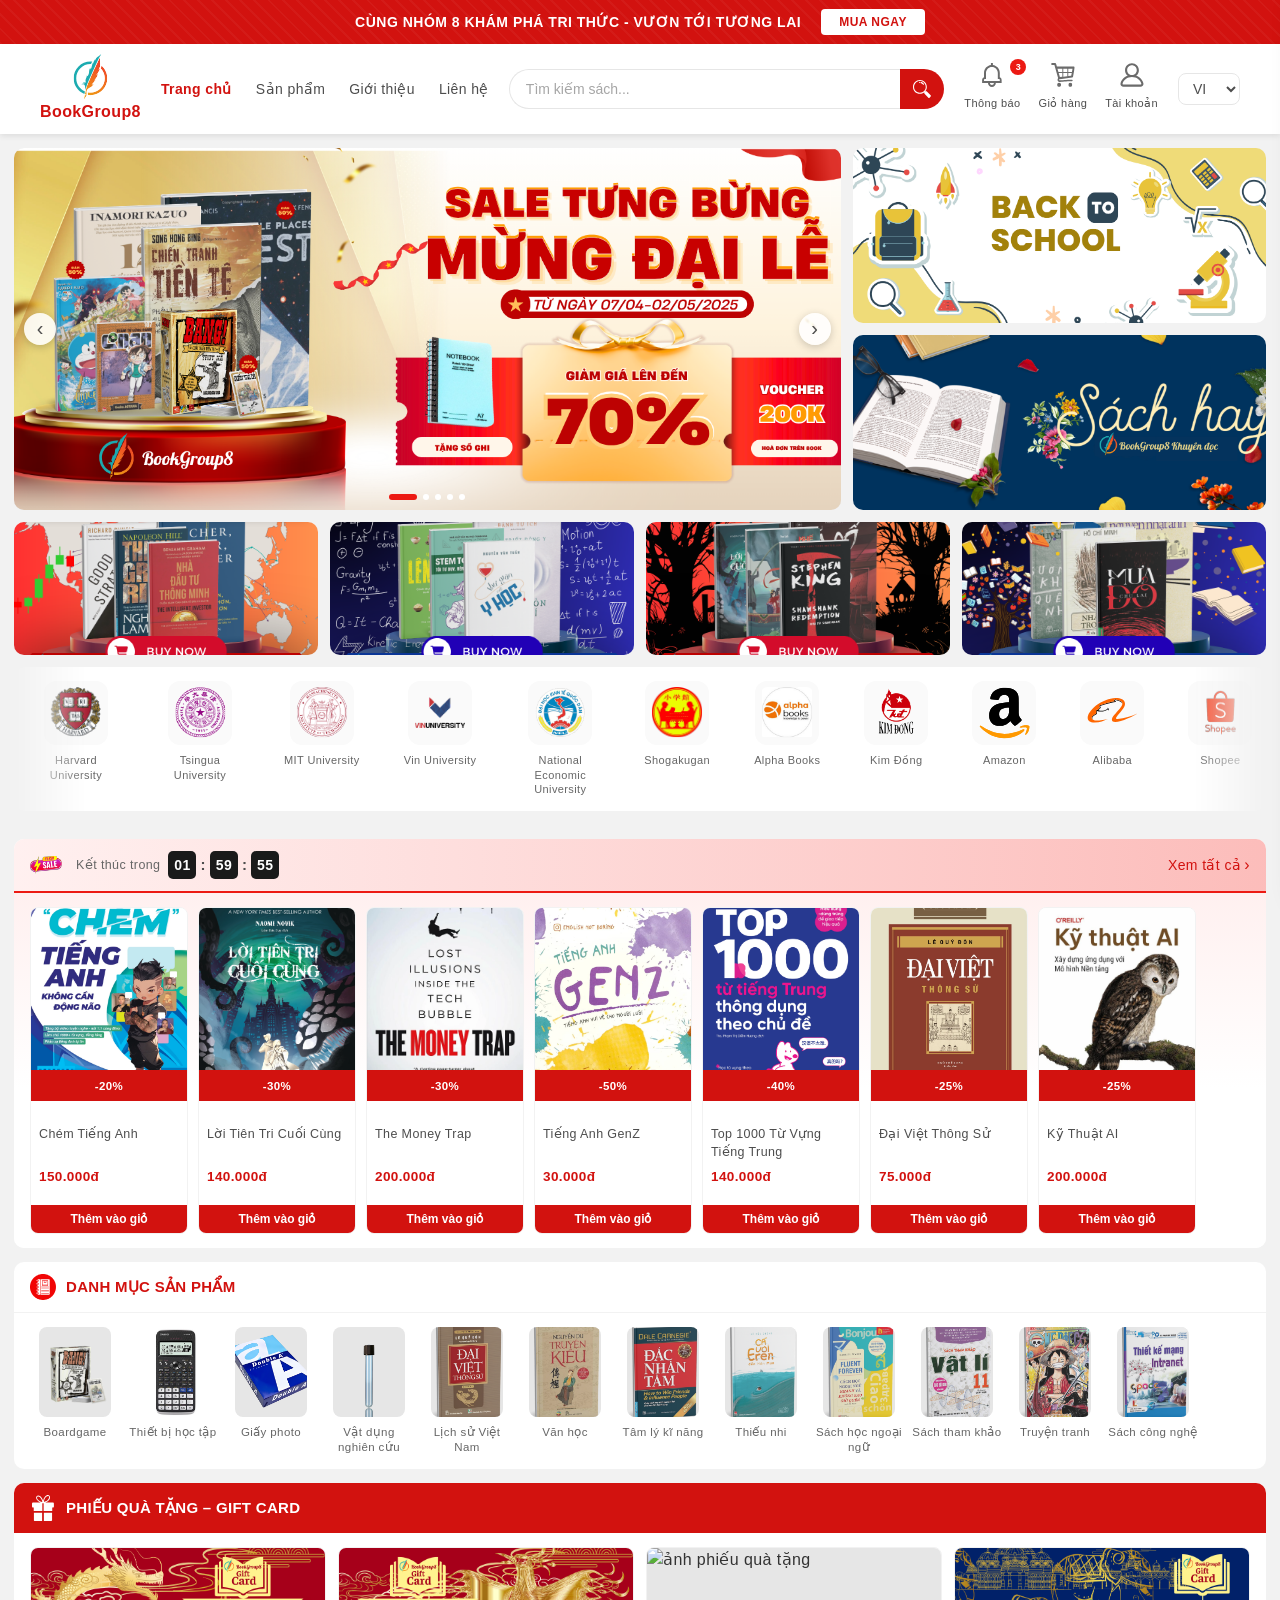
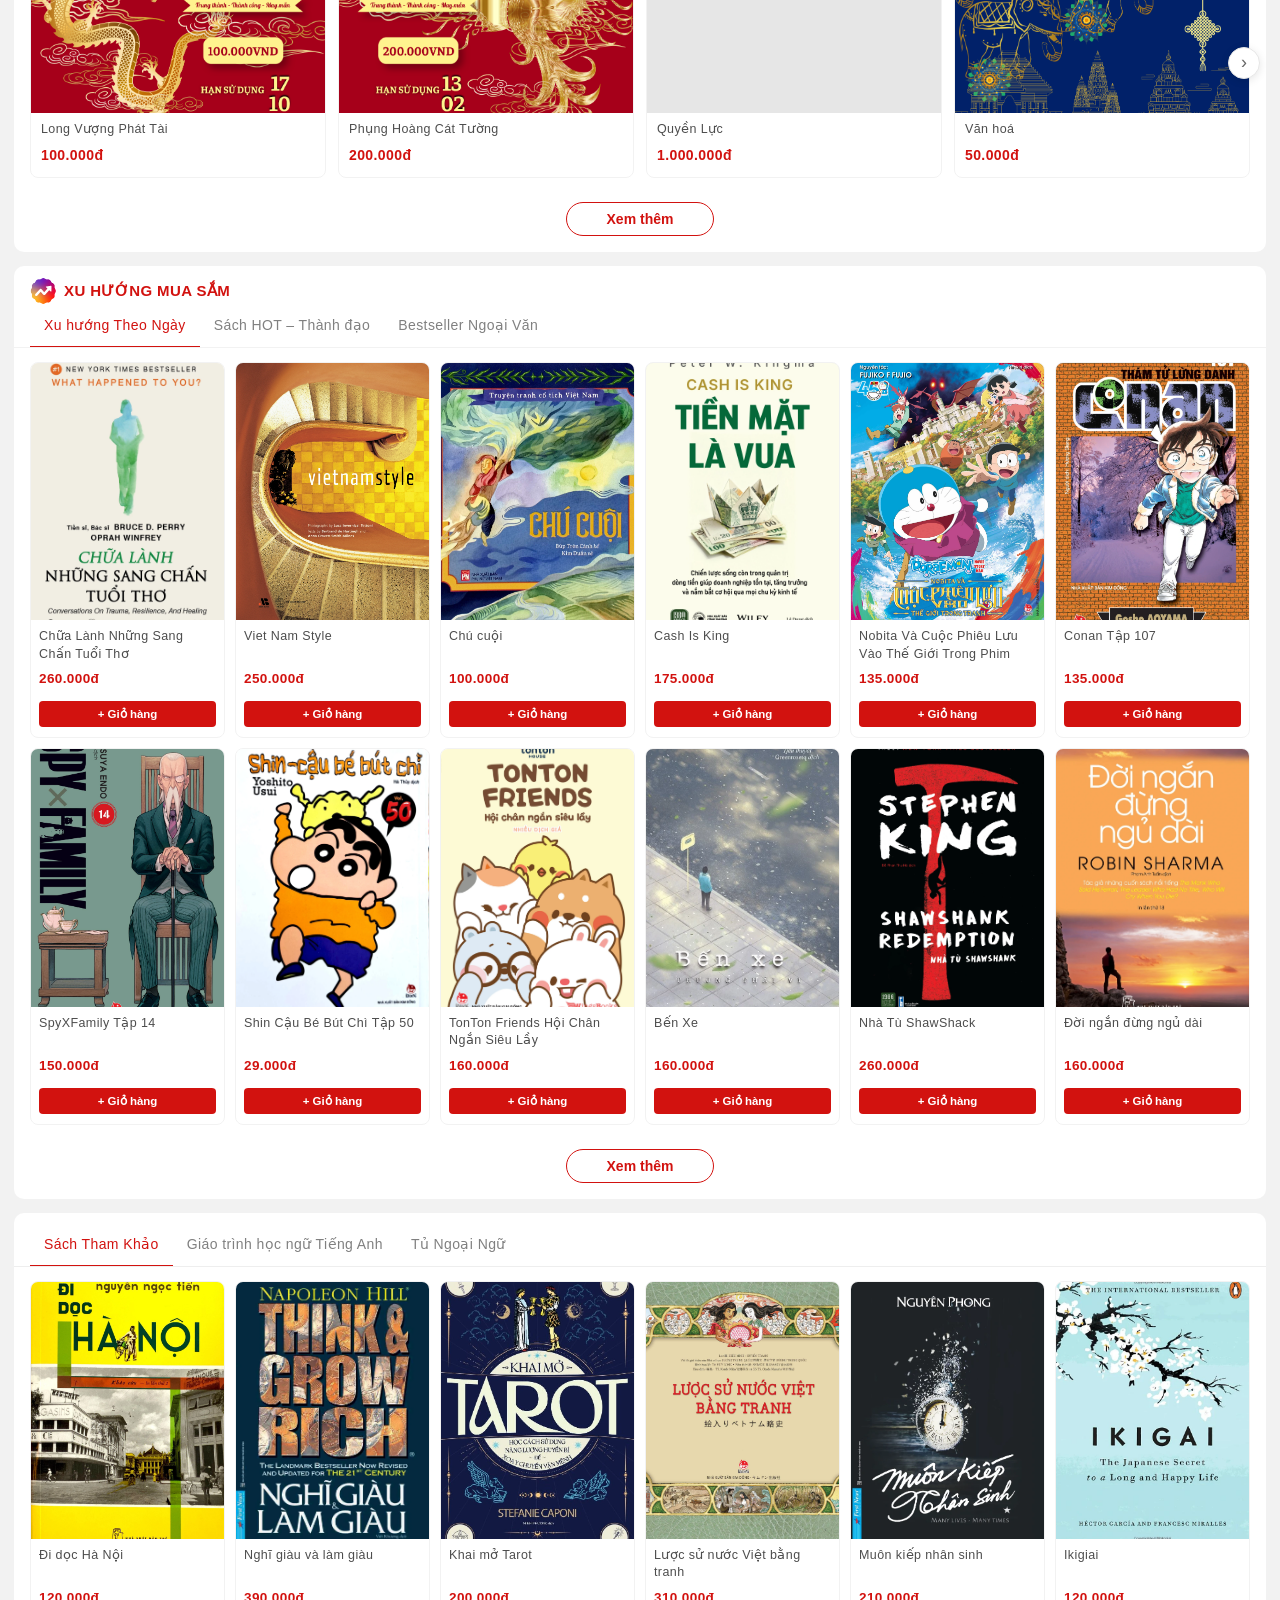
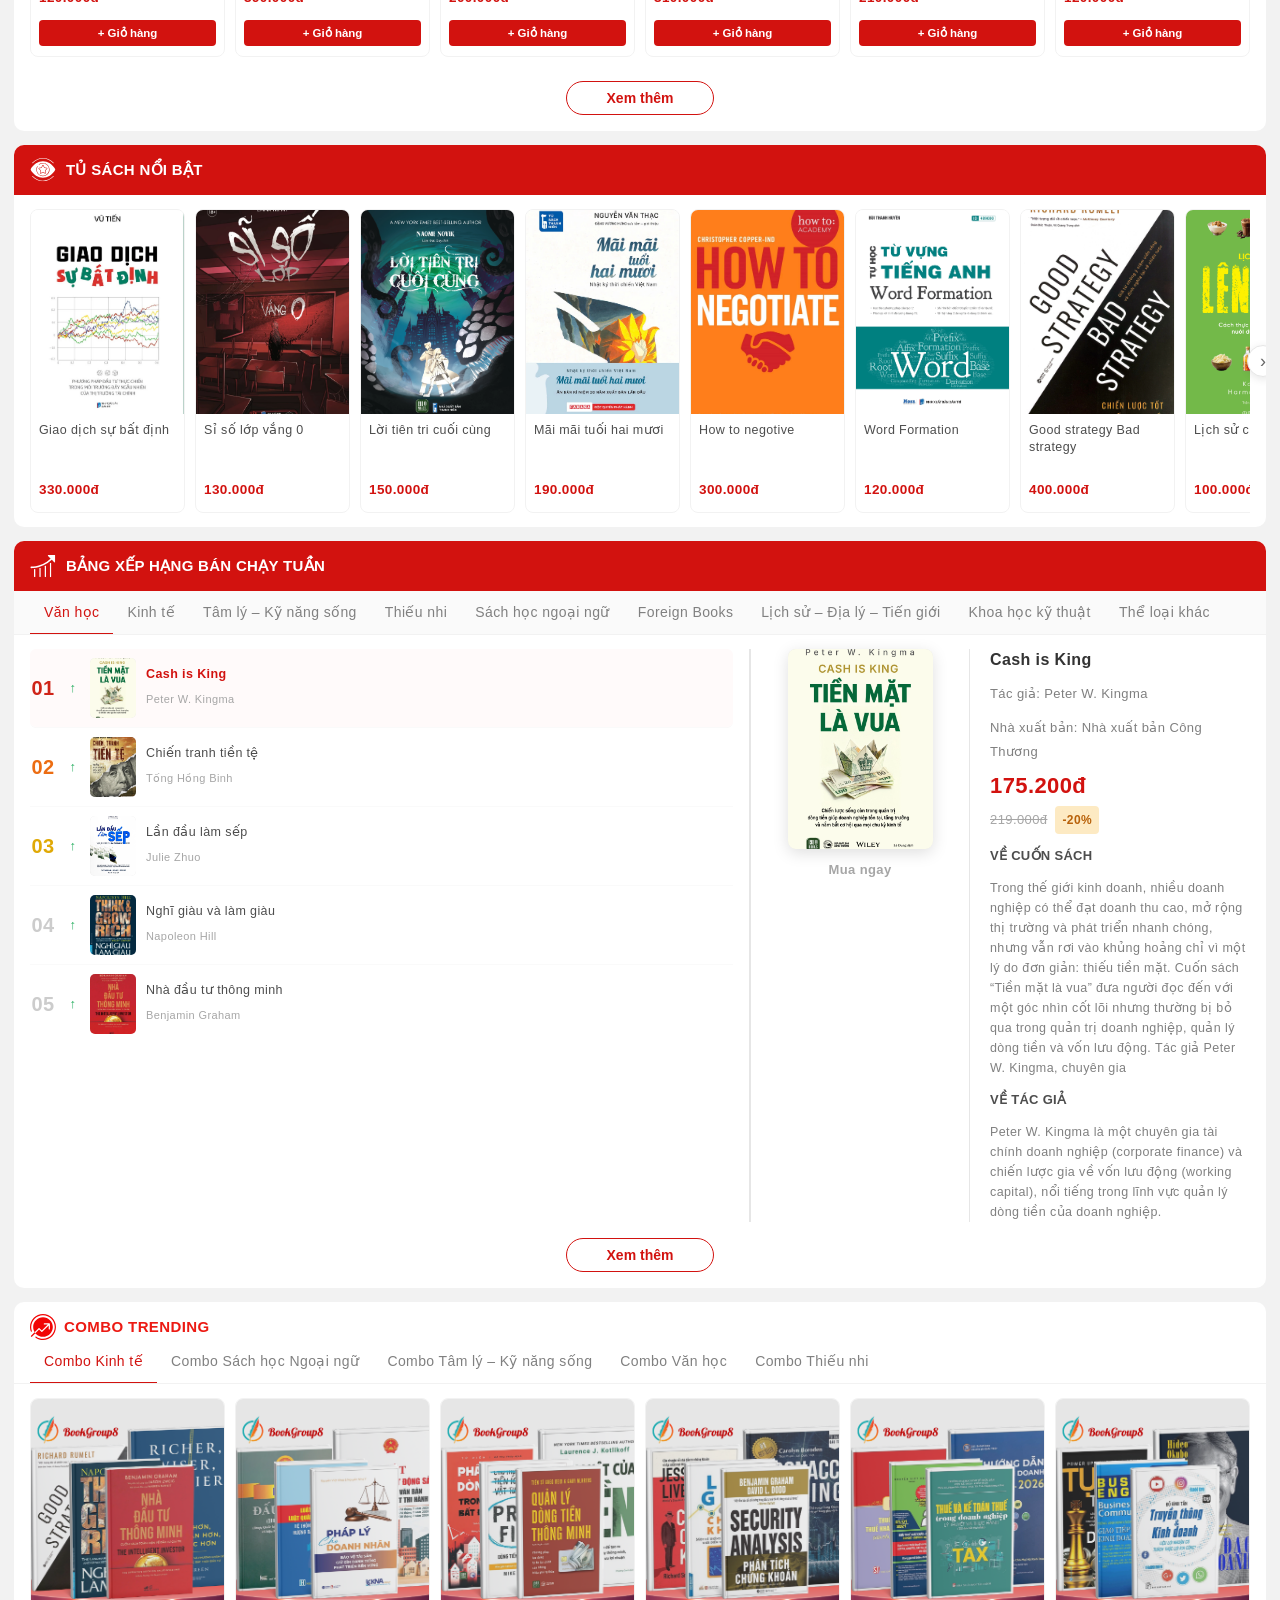
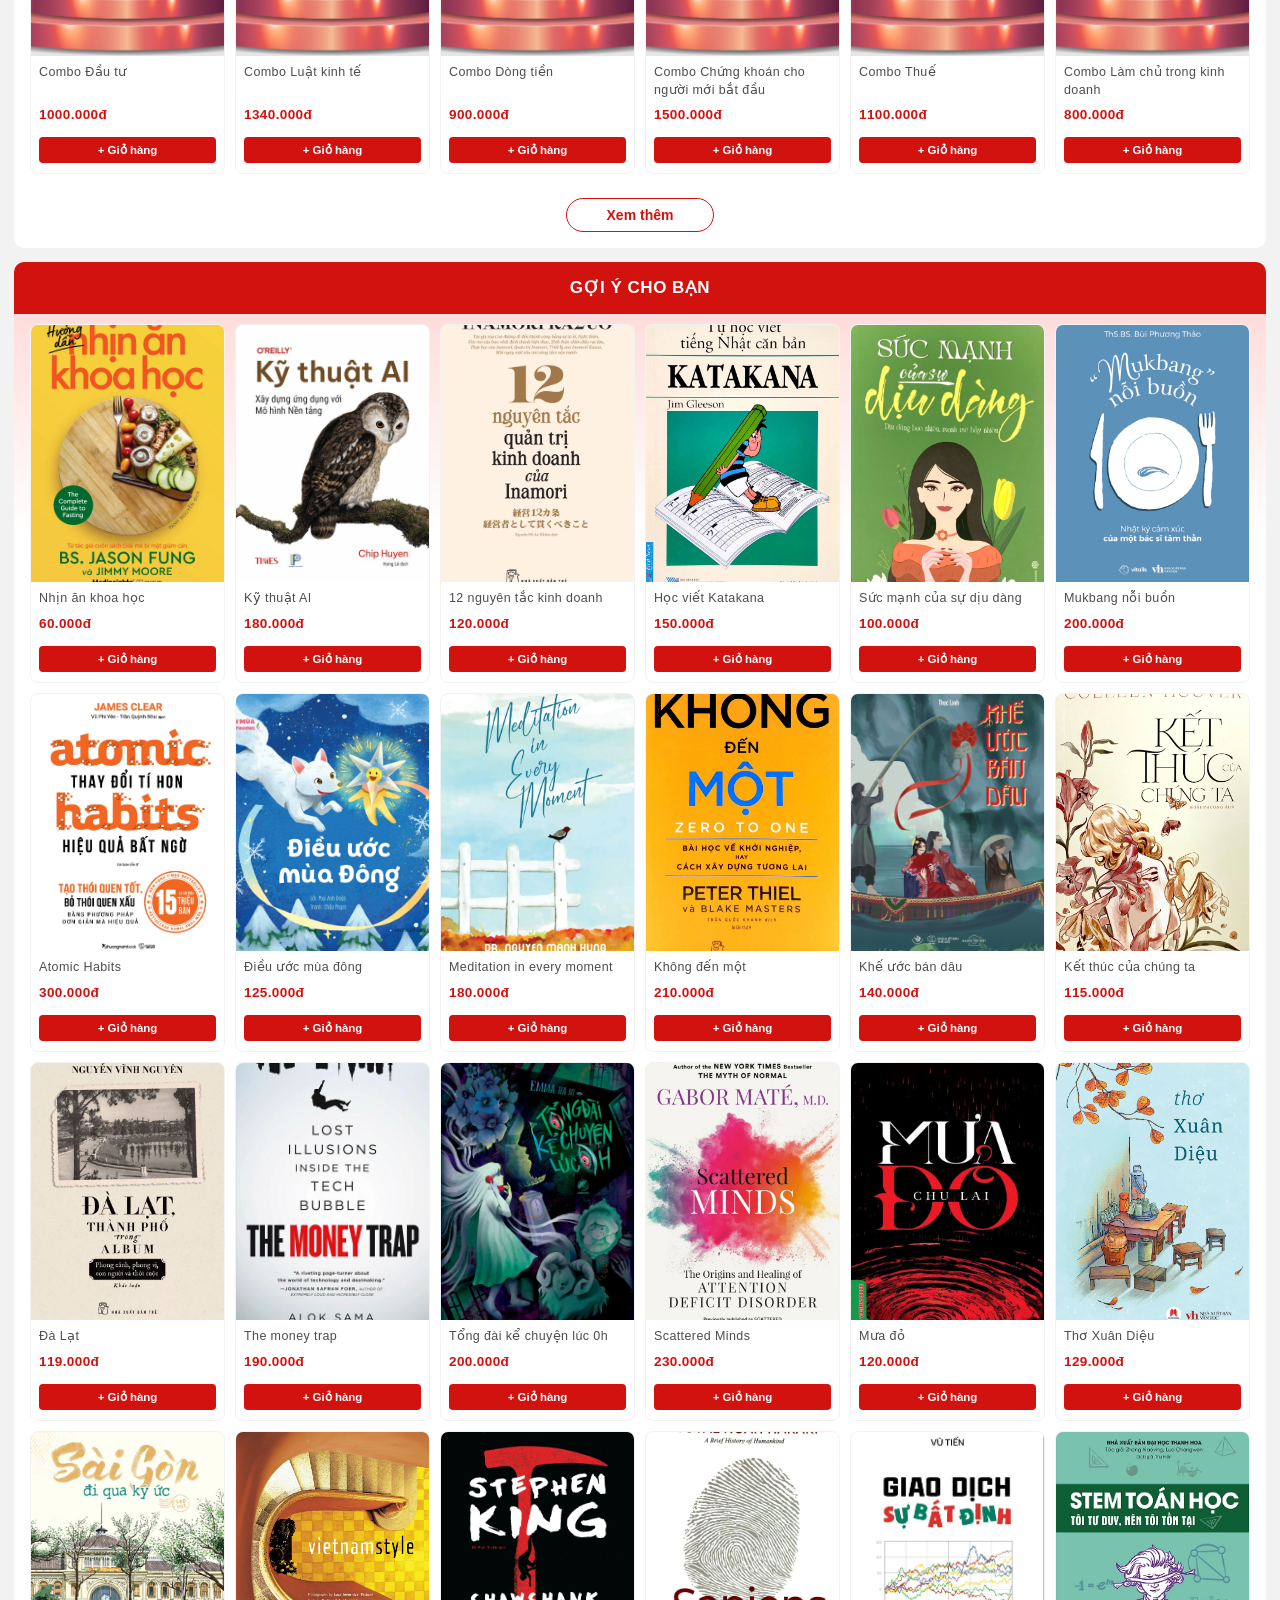
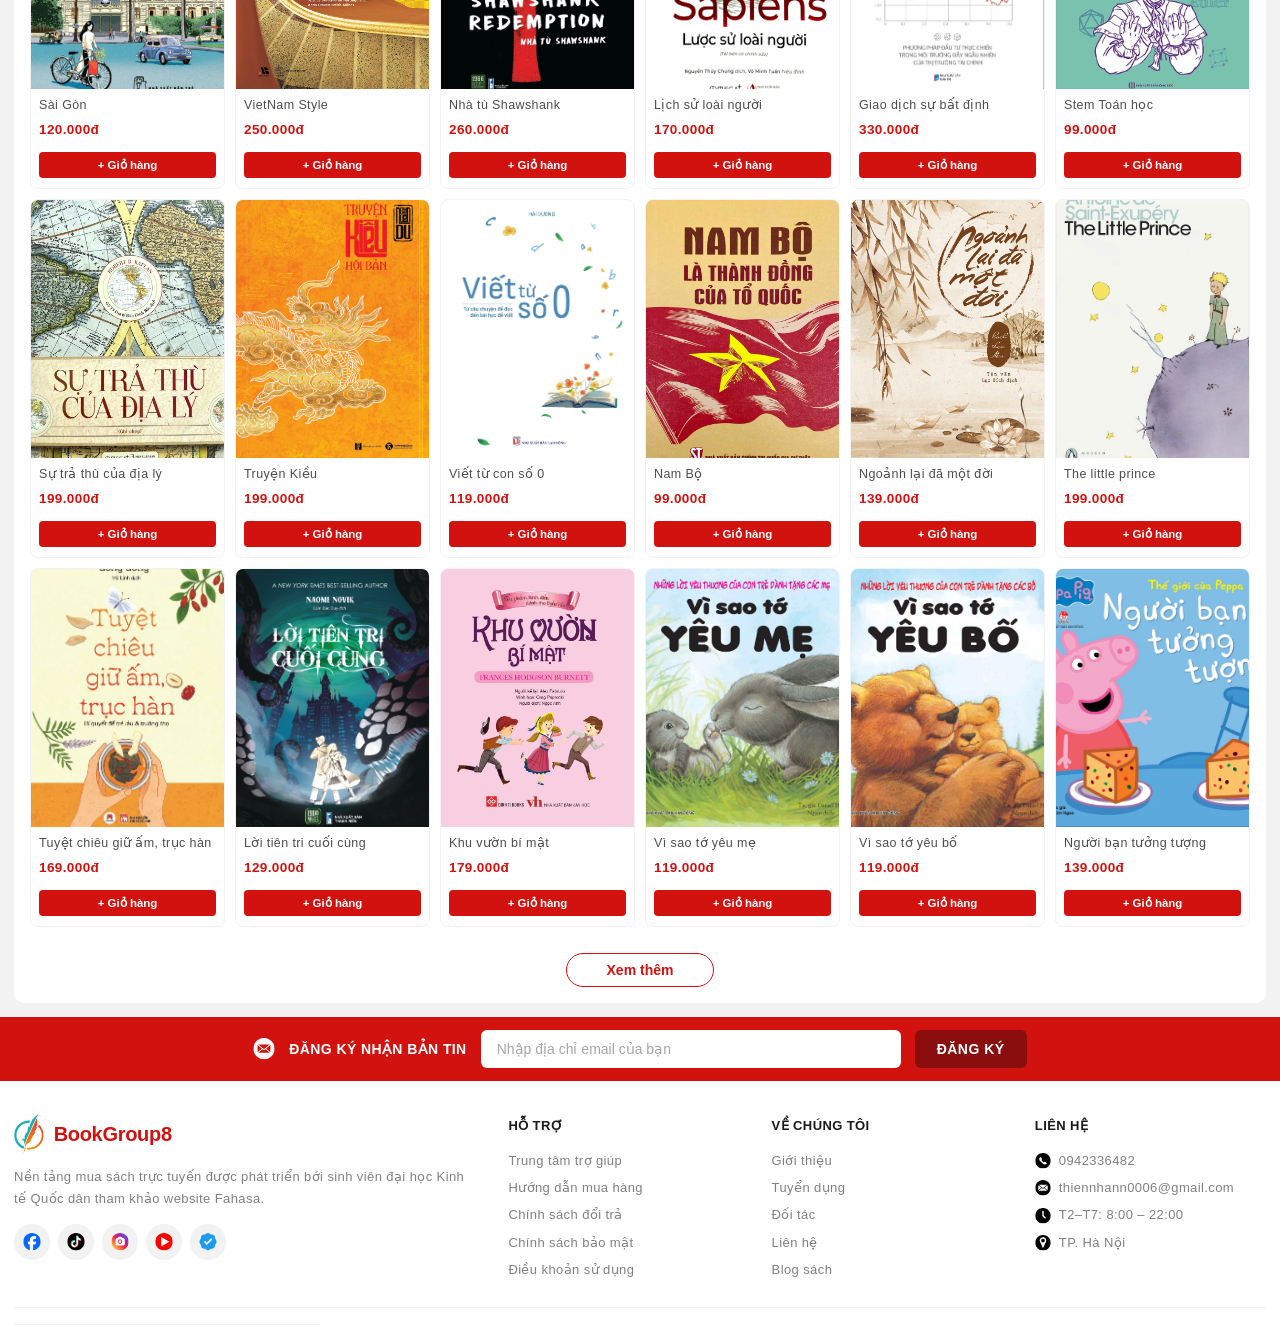
==== commit 43230392: "Add files via upload" ====
--- a/index.html
+++ b/index.html
@@ -84,19 +84,19 @@
       <div class="main">
         <div class="main__left">
           <div class="main__left--img">
-            <img src="asset/img/Phong/nen_chinh_1.png" alt="Primary Banner" />
+            <img src="asset2/img/Phong/nen_chinh_1.png" alt="Primary Banner" />
           </div>
           <div class="main__left--img">
-            <img src="asset/img/Phong/nen_chinh_2.png" alt="Primary Banner" />
+            <img src="asset2/img/Phong/nen_chinh_2.png" alt="Primary Banner" />
           </div>
           <div class="main__left--img">
-            <img src="asset/img/Phong/nen_chinh_3.png" alt="Primary Banner" />
+            <img src="asset2/img/Phong/nen_chinh_3.png" alt="Primary Banner" />
           </div>
           <div class="main__left--img">
-            <img src="asset/img/Phong/nen_chinh_4.png" alt="Primary Banner" />
+            <img src="asset2/img/Phong/nen_chinh_4.png" alt="Primary Banner" />
           </div>
           <div class="main__left--img">
-            <img src="asset/img/Phong/nen_chinh_5.png" alt="Primary Banner" />
+            <img src="asset2/img/Phong/nen_chinh_5.png" alt="Primary Banner" />
           </div>
           <button class="main__left--prev">&#8249;</button>
           <button class="main__left--next">&#8250;</button>
@@ -111,54 +111,54 @@
 
         <div class="main__right">
           <div class="main__right--box">
-            <img src="asset/img/Phong/nen_phu_1.png" alt="Secondary Banner" />
+            <img src="asset2/img/Phong/nen_phu_1.png" alt="Secondary Banner" />
           </div>
           <div class="main__right--box">
-            <img src="asset/img/Phong/nen_phu_2.png" alt="Secondary Banner" />
+            <img src="asset2/img/Phong/nen_phu_2.png" alt="Secondary Banner" />
           </div>
         </div>
 
         <div class="main__cards">
           <div class="main__card--element">
-            <img src="asset/img/Phong/element_under_1.png" alt="card 1" />
+            <img src="asset2/img/Phong/element_under_1.png" alt="card 1" />
           </div>
           <div class="main__card--element">
-            <img src="asset/img/Phong/element_under_3.png" alt="card 2" />
+            <img src="asset2/img/Phong/element_under_3.png" alt="card 2" />
           </div>
           <div class="main__card--element">
-            <img src="asset/img/Phong/element_under_2.png" alt="card 3" />
+            <img src="asset2/img/Phong/element_under_2.png" alt="card 3" />
           </div>
           <div class="main__card--element">
-            <img src="asset/img/Phong/element_under_4.png" alt="card 4" />
+            <img src="asset2/img/Phong/element_under_4.png" alt="card 4" />
           </div>
         </div>
 
         <div class="main__theloai">
           <div class="main__theloai--element">
-            <img src="asset/img/Element_offers/Harvard.svg" alt="element 1" />
+            <img src="asset2/img/Element_offers/Harvard.svg" alt="element 1" />
             <span>Harvard University</span>
           </div>
           <div class="main__theloai--element">
-            <img src="asset/img/Element_offers/Tsingua.svg" alt="element 2" />
+            <img src="asset2/img/Element_offers/Tsingua.svg" alt="element 2" />
             <span>Tsingua University</span>
           </div>
           <div class="main__theloai--element">
-            <img src="asset/img/Element_offers/Mit.svg" alt="element 3" />
+            <img src="asset2/img/Element_offers/Mit.svg" alt="element 3" />
             <span>MIT University</span>
           </div>
           <div class="main__theloai--element">
-            <img src="asset/img/Element_offers/Vin.svg" alt="element 4" />
+            <img src="asset2/img/Element_offers/Vin.svg" alt="element 4" />
             <span>Vin University</span>
           </div>
 
           <div class="main__theloai--element">
-            <img src="asset/img/Element_offers/NEU.svg" alt="element 6" />
+            <img src="asset2/img/Element_offers/NEU.svg" alt="element 6" />
             <span>National Economic University</span>
           </div>
 
           <div class="main__theloai--element">
             <img
-              src="asset/img/Element_offers/shogakugan.svg"
+              src="asset2/img/Element_offers/shogakugan.svg"
               alt="element 11"
             />
             <span>Shogakugan</span>
@@ -166,25 +166,25 @@
 
           <div class="main__theloai--element">
             <img
-              src="asset/img/Element_offers/Alpha_Books.svg"
+              src="asset2/img/Element_offers/Alpha_Books.svg"
               alt="element 5"
             />
             <span>Alpha Books</span>
           </div>
           <div class="main__theloai--element">
-            <img src="asset/img/Element_offers/Kim_dong.svg" alt="element 7" />
+            <img src="asset2/img/Element_offers/Kim_dong.svg" alt="element 7" />
             <span>Kim Đồng</span>
           </div>
           <div class="main__theloai--element">
-            <img src="asset/img/Element_offers/amazon.svg" alt="element 8" />
+            <img src="asset2/img/Element_offers/amazon.svg" alt="element 8" />
             <span>Amazon</span>
           </div>
           <div class="main__theloai--element">
-            <img src="asset/img/Element_offers/alibaba.svg" alt="element 9" />
+            <img src="asset2/img/Element_offers/alibaba.svg" alt="element 9" />
             <span>Alibaba</span>
           </div>
           <div class="main__theloai--element">
-            <img src="asset/img/Element_offers/shopee.svg" alt="element 10" />
+            <img src="asset2/img/Element_offers/shopee.svg" alt="element 10" />
             <span>Shopee</span>
           </div>
         </div>
@@ -209,7 +209,7 @@
         <div class="main__flashsale--products">
           <div class="flashsale__product--element">
             <img
-              src="asset/img/Ngoaingu/NN_ChemTiengAnh.png"
+              src="assets2/img/Ngoaingu/NN_ChemTiengAnh.png"
               alt="Flash Sale 1"
             />
             <div class="product__element--sale">
@@ -220,7 +220,7 @@
           </div>
           <div class="flashsale__product--element">
             <img
-              src="asset/img/Different_books/Kinh_di/KD_LoiTienTriCuoiCung.png"
+              src="assets2/img/Different_books/Kinh_di/KD_LoiTienTriCuoiCung.png"
               alt="Flash Sale 2"
             />
             <div class="product__element--sale">
@@ -231,7 +231,7 @@
           </div>
           <div class="flashsale__product--element">
             <img
-              src="asset/img/Foreign_books/FB_TheMoneyTrap.png"
+              src="assets2/img/Foreign_books/FB_TheMoneyTrap.png"
               alt="Flash Sale 3"
             />
             <div class="product__element--sale">
@@ -242,7 +242,7 @@
           </div>
           <div class="flashsale__product--element">
             <img
-              src="asset/img/Ngoaingu/NN_TiengAnhGenZ.png"
+              src="assets2/img/Ngoaingu/NN_TiengAnhGenZ.png"
               alt="Flash Sale 4"
             />
             <div class="product__element--sale">
@@ -253,7 +253,7 @@
           </div>
           <div class="flashsale__product--element">
             <img
-              src="asset/img/Ngoaingu/NN_Top1000TuTiengTrung.png"
+              src="assets2/img/Ngoaingu/NN_Top1000TuTiengTrung.png"
               alt="Flash Sale 5"
             />
             <div class="product__element--sale">
@@ -266,7 +266,7 @@
           </div>
           <div class="flashsale__product--element">
             <img
-              src="asset/img/Lichsu_Dialy_Tongiao/LSDLTG_DaiVietThongSu.png"
+              src="assets/img/Lichsu_Dialy_Tongiao/LSDLTG_DaiVietThongSu.png"
               alt="Flash Sale 6"
             />
             <div class="product__element--sale">
@@ -277,7 +277,7 @@
           </div>
           <div class="flashsale__product--element">
             <img
-              src="asset/img/Khoahoc_Kythuat/KHKT_KyThuatAI.png"
+              src="assets/img/Khoahoc_Kythuat/KHKT_KyThuatAI.png"
               alt="Flash Sale 7"
             />
             <div class="product__element--sale">
@@ -305,7 +305,7 @@
             <div class="element__grid--item">
               <div class="element__grid--img">
                 <img
-                  src="asset/img/Item_sanh_quan_trong/Board_game.png"
+                  src="asset2/img/Item_sanh_quan_trong/Board_game.png"
                   alt="Boardgame"
                 />
               </div>
@@ -314,7 +314,7 @@
             <div class="element__grid--item">
               <div class="element__grid--img">
                 <img
-                  src="asset/img/Item_sanh_quan_trong/Casio.png"
+                  src="asset2/img/Item_sanh_quan_trong/Casio.png"
                   alt="Thiết bị học tập"
                 />
               </div>
@@ -323,7 +323,7 @@
             <div class="element__grid--item">
               <div class="element__grid--img">
                 <img
-                  src="asset/img/Item_sanh_quan_trong/Giay_A4.png"
+                  src="asset2/img/Item_sanh_quan_trong/Giay_A4.png"
                   alt="Giấy photo"
                 />
               </div>
@@ -332,7 +332,7 @@
             <div class="element__grid--item">
               <div class="element__grid--img">
                 <img
-                  src="asset/img/Item_sanh_quan_trong/Ong_nghiem.png"
+                  src="asset2/img/Item_sanh_quan_trong/Ong_nghiem.png"
                   alt="Vật dụng nghiên cứu"
                 />
               </div>
@@ -341,7 +341,7 @@
             <div class="element__grid--item">
               <div class="element__grid--img">
                 <img
-                  src="asset/img/Item_sanh_quan_trong/Sach_lich_Su.png"
+                  src="asset2/img/Item_sanh_quan_trong/Sach_lich_Su.png"
                   alt="Sách lịch sử"
                 />
               </div>
@@ -350,7 +350,7 @@
             <div class="element__grid--item">
               <div class="element__grid--img">
                 <img
-                  src="asset/img/Item_sanh_quan_trong/Van_hoc.png"
+                  src="asset2/img/Item_sanh_quan_trong/Van_hoc.png"
                   alt="Văn học"
                 />
               </div>
@@ -359,7 +359,7 @@
             <div class="element__grid--item">
               <div class="element__grid--img">
                 <img
-                  src="asset/img/Item_sanh_quan_trong/Tamly_kynang.png"
+                  src="asset2/img/Item_sanh_quan_trong/Tamly_kynang.png"
                   alt="Tâm lý kĩ năng"
                 />
               </div>
@@ -368,7 +368,7 @@
             <div class="element__grid--item">
               <div class="element__grid--img">
                 <img
-                  src="asset/img/Item_sanh_quan_trong/Thieu_nhi.png"
+                  src="asset2/img/Item_sanh_quan_trong/Thieu_nhi.png"
                   alt="Thiếu nhi"
                 />
               </div>
@@ -377,7 +377,7 @@
             <div class="element__grid--item">
               <div class="element__grid--img">
                 <img
-                  src="asset/img/Item_sanh_quan_trong/Sach_hoc_ngoai_ngu.png"
+                  src="asset2/img/Item_sanh_quan_trong/Sach_hoc_ngoai_ngu.png"
                   alt="Sách học ngoại ngữ"
                 />
               </div>
@@ -386,7 +386,7 @@
             <div class="element__grid--item">
               <div class="element__grid--img">
                 <img
-                  src="asset/img/Item_sanh_quan_trong/Sach_tham_khao.png"
+                  src="asset2/img/Item_sanh_quan_trong/Sach_tham_khao.png"
                   alt="Sách tham khảo"
                 />
               </div>
@@ -395,7 +395,7 @@
             <div class="element__grid--item">
               <div class="element__grid--img">
                 <img
-                  src="asset/img/Item_sanh_quan_trong/Truyen_tranh.png"
+                  src="asset2/img/Item_sanh_quan_trong/Truyen_tranh.png"
                   alt="Truyện tranh"
                 />
               </div>
@@ -404,7 +404,7 @@
             <div class="element__grid--item">
               <div class="element__grid--img">
                 <img
-                  src="asset/img/Item_sanh_quan_trong/Sach_cong_nghe.png"
+                  src="asset2/img/Item_sanh_quan_trong/Sach_cong_nghe.png"
                   alt="Sách công nghệ"
                 />
               </div>
@@ -432,7 +432,7 @@
             <div class="giftcard__card">
               <div class="giftcard__card--img">
                 <img
-                  src="asset/img/The_giam_gia/giam_gia_1.png"
+                  src="asset2/img/The_giam_gia/giam_gia_1.png"
                   alt="ảnh phiếu quà tặng"
                 />
               </div>
@@ -444,7 +444,7 @@
             <div class="giftcard__card">
               <div class="giftcard__card--img">
                 <img
-                  src="asset/img/The_giam_gia/giam_gia_2.png"
+                  src="asset2/img/The_giam_gia/giam_gia_2.png"
                   alt="ảnh phiếu quà tặng"
                 />
               </div>
@@ -456,7 +456,7 @@
             <div class="giftcard__card">
               <div class="giftcard__card--img">
                 <img
-                  src="asset/img/The_giam_gia/giam_Gia_3.png"
+                  src="asset2/img/The_giam_gia/giam_Gia_3.png"
                   alt="ảnh phiếu quà tặng"
                 />
               </div>
@@ -468,7 +468,7 @@
             <div class="giftcard__card">
               <div class="giftcard__card--img">
                 <img
-                  src="asset/img/The_giam_gia/giam_gia_4.png"
+                  src="asset2/img/The_giam_gia/giam_gia_4.png"
                   alt="ảnh phiếu quà tặng"
                 />
               </div>
@@ -520,7 +520,7 @@
           <div class="seccard__products--card">
             <div class="product__grid--img">
               <img
-                src="asset/img/Tamly_Kynang/TLKNS_ChuaLanhNhungSangChanTuoiTho.png"
+                src="assets/img/Tamly_Kynang/TLKNS_ChuaLanhNhungSangChanTuoiTho.png"
                 alt="ảnh sản phẩm"
               />
             </div>
@@ -535,7 +535,7 @@
           <div class="seccard__products--card">
             <div class="product__grid--img">
               <img
-                src="asset/img/Foreign_books/FB_vietnamstyle.png"
+                src="assets2/img/Foreign_books/FB_vietnamstyle.png"
                 alt="ảnh sản phẩm"
               />
             </div>
@@ -546,7 +546,10 @@
           </div>
           <div class="seccard__products--card">
             <div class="product__grid--img">
-              <img src="asset/img/Thieunhi/TN_ChuCuoi.png" alt="ảnh sản phẩm" />
+              <img
+                src="assets/img/Thieunhi/TN_ChuCuoi.png"
+                alt="ảnh sản phẩm"
+              />
             </div>
             <div class="product__grid--info">
               <div class="grid__info--name">Chú cuội</div>
@@ -556,7 +559,7 @@
           <div class="seccard__products--card">
             <div class="product__grid--img">
               <img
-                src="asset/img/Kinhte/KT_CashIsKing.png"
+                src="assets/img/Kinhte/KT_CashIsKing.png"
                 alt="ảnh sản phẩm"
               />
             </div>
@@ -568,7 +571,7 @@
           <div class="seccard__products--card">
             <div class="product__grid--img">
               <img
-                src="asset/img/Different_books/Truyen_tranh/TT_Doraemon.png"
+                src="assets2/img/Different_books/Truyen_tranh/TT_Doraemon.png"
                 alt="ảnh sản phẩm"
               />
             </div>
@@ -582,7 +585,7 @@
           <div class="seccard__products--card">
             <div class="product__grid--img">
               <img
-                src="asset/img/Different_books/Truyen_tranh/TT_Conan107.png"
+                src="assets2/img/Different_books/Truyen_tranh/TT_Conan107.png"
                 alt="ảnh sản phẩm"
               />
             </div>
@@ -594,7 +597,7 @@
           <div class="seccard__products--card">
             <div class="product__grid--img">
               <img
-                src="asset/img/Different_books/Truyen_tranh/TT_SpyXFamily.png"
+                src="assets2/img/Different_books/Truyen_tranh/TT_SpyXFamily.png"
                 alt="ảnh sản phẩm"
               />
             </div>
@@ -606,7 +609,7 @@
           <div class="seccard__products--card">
             <div class="product__grid--img">
               <img
-                src="asset/img/Different_books/Truyen_tranh/TT_Shin50.png"
+                src="assets2/img/Different_books/Truyen_tranh/TT_Shin50.png"
                 alt="ảnh sản phẩm"
               />
             </div>
@@ -618,7 +621,7 @@
           <div class="seccard__products--card">
             <div class="product__grid--img">
               <img
-                src="asset/img/Different_books/Truyen_tranh/TT_TonTonFriends.png"
+                src="assets2/img/Different_books/Truyen_tranh/TT_TonTonFriends.png"
                 alt="ảnh sản phẩm"
               />
             </div>
@@ -632,7 +635,7 @@
           <div class="seccard__products--card">
             <div class="product__grid--img">
               <img
-                src="asset/img/Different_books/Ngon_tinh/NT_BenXe.png"
+                src="assets2/img/Different_books/Ngon_tinh/NT_BenXe.png"
                 alt="ảnh sản phẩm"
               />
             </div>
@@ -644,7 +647,7 @@
           <div class="seccard__products--card">
             <div class="product__grid--img">
               <img
-                src="asset/img/Different_books/Kinh_di/KD_NhaTuShawshank.png"
+                src="assets2/img/Different_books/Kinh_di/KD_NhaTuShawshank.png"
                 alt="ảnh sản phẩm"
               />
             </div>
@@ -656,7 +659,7 @@
           <div class="seccard__products--card">
             <div class="product__grid--img">
               <img
-                src="asset/img/Tamly_Kynang/TLKNS_DoiNganDungNguDai.png"
+                src="assets/img/Tamly_Kynang/TLKNS_DoiNganDungNguDai.png"
                 alt="ảnh sản phẩm"
               />
             </div>
@@ -685,7 +688,7 @@
           <div class="seccard__products--card">
             <div class="product__grid--img">
               <img
-                src="asset/img/Different_books/Ky_su/KS_DiDocHaNoi.png"
+                src="assets2/img/Different_books/Ky_su/KS_DiDocHaNoi.png"
                 alt="ảnh sản phẩm"
               />
             </div>
@@ -697,7 +700,7 @@
           <div class="seccard__products--card">
             <div class="product__grid--img">
               <img
-                src="asset/img/Kinhte/KT_NghiGiauLamGiau.png"
+                src="assets/img/Kinhte/KT_NghiGiauLamGiau.png"
                 alt="ảnh sản phẩm"
               />
             </div>
@@ -709,7 +712,7 @@
           <div class="seccard__products--card">
             <div class="product__grid--img">
               <img
-                src="asset/img/Khoahoc_Kythuat/KHKT_Tarot.png"
+                src="assets/img/Khoahoc_Kythuat/KHKT_Tarot.png"
                 alt="ảnh sản phẩm"
               />
             </div>
@@ -721,7 +724,7 @@
           <div class="seccard__products--card">
             <div class="product__grid--img">
               <img
-                src="asset/img/Thieunhi/TN_LuocSuVNBangTranh.png"
+                src="assets/img/Thieunhi/TN_LuocSuVNBangTranh.png"
                 alt="ảnh sản phẩm"
               />
             </div>
@@ -733,7 +736,7 @@
           <div class="seccard__products--card">
             <div class="product__grid--img">
               <img
-                src="asset/img/Lichsu_Dialy_Tongiao/LSDLTG_MuonKiepNhanSinh.png"
+                src="assets/img/Lichsu_Dialy_Tongiao/LSDLTG_MuonKiepNhanSinh.png"
                 alt="ảnh sản phẩm"
               />
             </div>
@@ -745,7 +748,7 @@
           <div class="seccard__products--card">
             <div class="product__grid--img">
               <img
-                src="asset/img/Foreign_books/FB_Ikigai.png"
+                src="assets2/img/Foreign_books/FB_Ikigai.png"
                 alt="ảnh sản phẩm"
               />
             </div>
@@ -776,7 +779,7 @@
             <div class="product__grid--card">
               <div class="product__grid--img">
                 <img
-                  src="asset/img/Kinhte/KT_GiaoDichSuBatDinh.png"
+                  src="assets/img/Kinhte/KT_GiaoDichSuBatDinh.png"
                   alt="ảnh sản phẩm"
                 />
               </div>
@@ -788,7 +791,7 @@
             <div class="product__grid--card">
               <div class="product__grid--img">
                 <img
-                  src="asset/img/Different_books/Kinh_di/KD_SiSoLopVang0.png"
+                  src="assets2/img/Different_books/Kinh_di/KD_SiSoLopVang0.png"
                   alt="ảnh sản phẩm"
                 />
               </div>
@@ -800,7 +803,7 @@
             <div class="product__grid--card">
               <div class="product__grid--img">
                 <img
-                  src="asset/img/Different_books/Kinh_di/KD_LoiTienTriCuoiCung.png"
+                  src="assets2/img/Different_books/Kinh_di/KD_LoiTienTriCuoiCung.png"
                   alt="ảnh sản phẩm"
                 />
               </div>
@@ -812,7 +815,7 @@
             <div class="product__grid--card">
               <div class="product__grid--img">
                 <img
-                  src="asset/img/Different_books/Ky_su/KS_MaiMaiTuoi20.png"
+                  src="assets2/img/Different_books/Ky_su/KS_MaiMaiTuoi20.png"
                   alt="ảnh sản phẩm"
                 />
               </div>
@@ -824,7 +827,7 @@
             <div class="product__grid--card">
               <div class="product__grid--img">
                 <img
-                  src="asset/img/Foreign_books/FB_HowToNegotiate.png"
+                  src="assets2/img/Foreign_books/FB_HowToNegotiate.png"
                   alt="ảnh sản phẩm"
                 />
               </div>
@@ -836,7 +839,7 @@
             <div class="product__grid--card">
               <div class="product__grid--img">
                 <img
-                  src="asset/img/Ngoaingu/NN_WordFormation.png"
+                  src="assets2/img/Ngoaingu/NN_WordFormation.png"
                   alt="ảnh sản phẩm"
                 />
               </div>
@@ -848,7 +851,7 @@
             <div class="product__grid--card">
               <div class="product__grid--img">
                 <img
-                  src="asset/img/Kinhte/KT_GoodStrategyBadStrategy.png"
+                  src="assets/img/Kinhte/KT_GoodStrategyBadStrategy.png"
                   alt="ảnh sản phẩm"
                 />
               </div>
@@ -860,7 +863,7 @@
             <div class="product__grid--card">
               <div class="product__grid--img">
                 <img
-                  src="asset/img/Khoahoc_Kythuat/KHKT_LichSuCuaLenMen.png"
+                  src="assets/img/Khoahoc_Kythuat/KHKT_LichSuCuaLenMen.png"
                   alt="ảnh sản phẩm"
                 />
               </div>
@@ -873,7 +876,7 @@
             <div class="product__grid--card">
               <div class="product__grid--img">
                 <img
-                  src="asset/img/Different_books/Ngon_tinh/NT_CaPheDoiMotNguoi.png"
+                  src="assets2/img/Different_books/Ngon_tinh/NT_CaPheDoiMotNguoi.png"
                   alt="ảnh sản phẩm"
                 />
               </div>
@@ -886,7 +889,7 @@
             <div class="product__grid--card">
               <div class="product__grid--img">
                 <img
-                  src="asset/img/Different_books/Truyen_tranh/TT_Doraemon.png"
+                  src="assets2/img/Different_books/Truyen_tranh/TT_Doraemon.png"
                   alt="ảnh sản phẩm"
                 />
               </div>
@@ -935,7 +938,7 @@
               <span class="list__item--num">01</span>
               <div class="list__item--arrow up">↑</div>
               <div class="list-item--img">
-                <img src="asset/img/Kinhte/KT_CashIsKing.png" alt="sản phẩm" />
+                <img src="assets/img/Kinhte/KT_CashIsKing.png" alt="sản phẩm" />
               </div>
               <div class="list__item--info">
                 <div class="rank-name">Cash is King</div>
@@ -947,7 +950,7 @@
               <div class="list__item--arrow up">↑</div>
               <div class="list-item--img">
                 <img
-                  src="asset/img/Kinhte/KT_ChienTranhTienTe.png"
+                  src="assets/img/Kinhte/KT_ChienTranhTienTe.png"
                   alt="sản phẩm"
                 />
               </div>
@@ -961,7 +964,7 @@
               <div class="list__item--arrow up">↑</div>
               <div class="list-item--img">
                 <img
-                  src="asset/img/Kinhte/KT_LanDauLamSep.png"
+                  src="assets/img/Kinhte/KT_LanDauLamSep.png"
                   alt="sản phẩm"
                 />
               </div>
@@ -975,7 +978,7 @@
               <div class="list__item--arrow up">↑</div>
               <div class="list-item--img">
                 <img
-                  src="asset/img/Kinhte/KT_NghiGiauLamGiau.png"
+                  src="assets/img/Kinhte/KT_NghiGiauLamGiau.png"
                   alt="sản phẩm"
                 />
               </div>
@@ -989,7 +992,7 @@
               <div class="list__item--arrow up">↑</div>
               <div class="list-item--img">
                 <img
-                  src="asset/img/Kinhte/KT_NhaDauTuThongMinh.png"
+                  src="assets/img/Kinhte/KT_NhaDauTuThongMinh.png"
                   alt="sản phẩm"
                 />
               </div>
@@ -1004,7 +1007,7 @@
           <div class="seccard__ranking--featured">
             <div class="ranking__featured--img">
               <img
-                src="asset/img/Kinhte/KT_CashIsKing.png"
+                src="assets/img/Kinhte/KT_CashIsKing.png"
                 alt="ảnh sản phẩm nổi bật"
               />
             </div>
@@ -1095,10 +1098,7 @@
         <div class="seccard__products" style="position: relative">
           <div class="seccard__products--card">
             <div class="product__grid--img">
-              <img
-                src="asset/img/Ngoaingu/NN_ChemTiengAnh.png"
-                alt="ảnh sản phẩm"
-              />
+              <img src="asset2/img/Combo/combo_dautu.png" alt="ảnh sản phẩm" />
             </div>
             <div class="product__grid--info">
               <div class="grid__info--name">Combo Đầu tư</div>
@@ -1107,10 +1107,7 @@
           </div>
           <div class="seccard__products--card">
             <div class="product__grid--img">
-              <img
-                src="asset/img/Ngoaingu/NN_ChemTiengAnh.png"
-                alt="ảnh sản phẩm"
-              />
+              <img src="asset2/img/Combo/combo_luat.png" alt="ảnh sản phẩm" />
             </div>
             <div class="product__grid--info">
               <div class="grid__info--name">Combo Luật kinh tế</div>
@@ -1120,7 +1117,7 @@
           <div class="seccard__products--card">
             <div class="product__grid--img">
               <img
-                src="asset/img/Ngoaingu/NN_ChemTiengAnh.png"
+                src="asset2/img/Combo/combo_dongtien.png"
                 alt="ảnh sản phẩm"
               />
             </div>
@@ -1132,7 +1129,7 @@
           <div class="seccard__products--card">
             <div class="product__grid--img">
               <img
-                src="asset/img/Ngoaingu/NN_ChemTiengAnh.png"
+                src="asset2/img/Combo/combo_chungkhoan.png"
                 alt="ảnh sản phẩm"
               />
             </div>
@@ -1145,10 +1142,7 @@
           </div>
           <div class="seccard__products--card">
             <div class="product__grid--img">
-              <img
-                src="asset/img/Ngoaingu/NN_ChemTiengAnh.png"
-                alt="ảnh sản phẩm"
-              />
+              <img src="asset2/img/Combo/combo_thue.png" alt="ảnh sản phẩm" />
             </div>
             <div class="product__grid--info">
               <div class="grid__info--name">Combo Thuế</div>
@@ -1158,7 +1152,7 @@
           <div class="seccard__products--card">
             <div class="product__grid--img">
               <img
-                src="asset/img/Ngoaingu/NN_ChemTiengAnh.png"
+                src="asset2/img/Combo/combo_kinhdoanh.png"
                 alt="ảnh sản phẩm"
               />
             </div>
@@ -1182,7 +1176,7 @@
           <div class="goiy__product--card">
             <div class="product__grid--img">
               <img
-                src="asset/img/Khoahoc_Kythuat/KHKT_NhinAnKhoaHoc.png"
+                src="assets/img/Khoahoc_Kythuat/KHKT_NhinAnKhoaHoc.png"
                 alt="ảnh sản phẩm"
               />
             </div>
@@ -1195,7 +1189,7 @@
           <div class="goiy__product--card">
             <div class="product__grid--img">
               <img
-                src="asset/img/Khoahoc_Kythuat/KHKT_KyThuatAI.png"
+                src="assets/img/Khoahoc_Kythuat/KHKT_KyThuatAI.png"
                 alt="ảnh sản phẩm"
               />
             </div>
@@ -1208,7 +1202,7 @@
           <div class="goiy__product--card">
             <div class="product__grid--img">
               <img
-                src="asset/img/Kinhte/KT_12NguyenTacKinhDoanh.png"
+                src="assets/img/Kinhte/KT_12NguyenTacKinhDoanh.png"
                 alt="ảnh sản phẩm"
               />
             </div>
@@ -1221,7 +1215,7 @@
           <div class="goiy__product--card">
             <div class="product__grid--img">
               <img
-                src="asset/img/Ngoaingu/NN_HocVietKatakana.png"
+                src="assets2/img/Ngoaingu/NN_HocVietKatakana.png"
                 alt="ảnh sản phẩm"
               />
             </div>
@@ -1234,7 +1228,7 @@
           <div class="goiy__product--card">
             <div class="product__grid--img">
               <img
-                src="asset/img/Tamly_Kynang/TLKNS_SucManhCuaSuDiuDang.png"
+                src="assets/img/Tamly_Kynang/TLKNS_SucManhCuaSuDiuDang.png"
                 alt="ảnh sản phẩm"
               />
             </div>
@@ -1247,7 +1241,7 @@
           <div class="goiy__product--card">
             <div class="product__grid--img">
               <img
-                src="asset/img/Tamly_Kynang/TLKNS_MukbangNoiBuon.png"
+                src="assets/img/Tamly_Kynang/TLKNS_MukbangNoiBuon.png"
                 alt="ảnh sản phẩm"
               />
             </div>
@@ -1260,7 +1254,7 @@
           <div class="goiy__product--card">
             <div class="product__grid--img">
               <img
-                src="asset/img/Tamly_Kynang/TLKNS_AtomicHabits.png"
+                src="assets/img/Tamly_Kynang/TLKNS_AtomicHabits.png"
                 alt="ảnh sản phẩm"
               />
             </div>
@@ -1273,7 +1267,7 @@
           <div class="goiy__product--card">
             <div class="product__grid--img">
               <img
-                src="asset/img/Thieunhi/TN_DieuUocMuaDong.png"
+                src="assets/img/Thieunhi/TN_DieuUocMuaDong.png"
                 alt="ảnh sản phẩm"
               />
             </div>
@@ -1286,7 +1280,7 @@
           <div class="goiy__product--card">
             <div class="product__grid--img">
               <img
-                src="asset/img/Foreign_books/FB_MeditationInEveryMoment.png"
+                src="assets2/img/Foreign_books/FB_MeditationInEveryMoment.png"
                 alt="ảnh sản phẩm"
               />
             </div>
@@ -1299,7 +1293,7 @@
           <div class="goiy__product--card">
             <div class="product__grid--img">
               <img
-                src="asset/img/Kinhte/KT_KhongDenMot.png"
+                src="assets/img/Kinhte/KT_KhongDenMot.png"
                 alt="ảnh sản phẩm"
               />
             </div>
@@ -1312,7 +1306,7 @@
           <div class="goiy__product--card">
             <div class="product__grid--img">
               <img
-                src="asset/img/Different_books/Kinh_di/KD_KeUocBanDau.png"
+                src="assets2/img/Different_books/Kinh_di/KD_KeUocBanDau.png"
                 alt="ảnh sản phẩm"
               />
             </div>
@@ -1325,7 +1319,7 @@
           <div class="goiy__product--card">
             <div class="product__grid--img">
               <img
-                src="asset/img/Different_books/Ngon_tinh/NT_KetThucCuaChungTa.png"
+                src="assets2/img/Different_books/Ngon_tinh/NT_KetThucCuaChungTa.png"
                 alt="ảnh sản phẩm"
               />
             </div>
@@ -1338,7 +1332,7 @@
           <div class="goiy__product--card">
             <div class="product__grid--img">
               <img
-                src="asset/img/Different_books/Ky_su/KS_DaLat.png"
+                src="assets2/img/Different_books/Ky_su/KS_DaLat.png"
                 alt="ảnh sản phẩm"
               />
             </div>
@@ -1351,7 +1345,7 @@
           <div class="goiy__product--card">
             <div class="product__grid--img">
               <img
-                src="asset/img/Foreign_books/FB_TheMoneyTrap.png"
+                src="assets2/img/Foreign_books/FB_TheMoneyTrap.png"
                 alt="ảnh sản phẩm"
               />
             </div>
@@ -1364,7 +1358,7 @@
           <div class="goiy__product--card">
             <div class="product__grid--img">
               <img
-                src="asset/img/Different_books/Kinh_di/KD_TongDaiKeChuyenLuc0h.png"
+                src="assets2/img/Different_books/Kinh_di/KD_TongDaiKeChuyenLuc0h.png"
                 alt="ảnh sản phẩm"
               />
             </div>
@@ -1377,7 +1371,7 @@
           <div class="goiy__product--card">
             <div class="product__grid--img">
               <img
-                src="asset/img/Foreign_books/FB_scatteredMinds.png"
+                src="assets2/img/Foreign_books/FB_scatteredMinds.png"
                 alt="ảnh sản phẩm"
               />
             </div>
@@ -1389,7 +1383,7 @@
 
           <div class="goiy__product--card">
             <div class="product__grid--img">
-              <img src="asset/img/Vanhoc/VH_MuaDo.png" alt="ảnh sản phẩm" />
+              <img src="assets/img/Vanhoc/VH_MuaDo.png" alt="ảnh sản phẩm" />
             </div>
             <div class="product__grid--info">
               <div class="grid__info--name">Mưa đỏ</div>
@@ -1400,7 +1394,7 @@
           <div class="goiy__product--card">
             <div class="product__grid--img">
               <img
-                src="asset/img/Vanhoc/VH_ThoXuanDieu.png"
+                src="assets/img/Vanhoc/VH_ThoXuanDieu.png"
                 alt="ảnh sản phẩm"
               />
             </div>
@@ -1413,7 +1407,7 @@
           <div class="goiy__product--card">
             <div class="product__grid--img">
               <img
-                src="asset/img/Different_books/Ky_su/KS_SaiGon.png"
+                src="assets2/img/Different_books/Ky_su/KS_SaiGon.png"
                 alt="ảnh sản phẩm"
               />
             </div>
@@ -1426,7 +1420,7 @@
           <div class="goiy__product--card">
             <div class="product__grid--img">
               <img
-                src="asset/img/Foreign_books/FB_vietnamstyle.png"
+                src="assets2/img/Foreign_books/FB_vietnamstyle.png"
                 alt="ảnh sản phẩm"
               />
             </div>
@@ -1439,7 +1433,7 @@
           <div class="goiy__product--card">
             <div class="product__grid--img">
               <img
-                src="asset/img/Different_books/Kinh_di/KD_NhaTuShawshank.png"
+                src="assets2/img/Different_books/Kinh_di/KD_NhaTuShawshank.png"
                 alt="ảnh sản phẩm"
               />
             </div>
@@ -1452,7 +1446,7 @@
           <div class="goiy__product--card">
             <div class="product__grid--img">
               <img
-                src="asset/img/Lichsu_Dialy_Tongiao/LSDLTG_LuocSuLoaiNguoi.png"
+                src="assets/img/Lichsu_Dialy_Tongiao/LSDLTG_LuocSuLoaiNguoi.png"
                 alt="ảnh sản phẩm"
               />
             </div>
@@ -1465,7 +1459,7 @@
           <div class="goiy__product--card">
             <div class="product__grid--img">
               <img
-                src="asset/img/Kinhte/KT_GiaoDichSuBatDinh.png"
+                src="assets/img/Kinhte/KT_GiaoDichSuBatDinh.png"
                 alt="ảnh sản phẩm"
               />
             </div>
@@ -1478,7 +1472,7 @@
           <div class="goiy__product--card">
             <div class="product__grid--img">
               <img
-                src="asset/img/Khoahoc_Kythuat/KHKT_StemToanHoc.png"
+                src="assets/img/Khoahoc_Kythuat/KHKT_StemToanHoc.png"
                 alt="ảnh sản phẩm"
               />
             </div>
@@ -1491,7 +1485,7 @@
           <div class="goiy__product--card">
             <div class="product__grid--img">
               <img
-                src="asset/img/Lichsu_Dialy_Tongiao/LSDLTG_SuTraThuCuaDiaLy.png"
+                src="assets/img/Lichsu_Dialy_Tongiao/LSDLTG_SuTraThuCuaDiaLy.png"
                 alt="ảnh sản phẩm"
               />
             </div>
@@ -1504,7 +1498,7 @@
           <div class="goiy__product--card">
             <div class="product__grid--img">
               <img
-                src="asset/img/Vanhoc/VH_TruyenKieu.png"
+                src="assets/img/Vanhoc/VH_TruyenKieu.png"
                 alt="ảnh sản phẩm"
               />
             </div>
@@ -1516,7 +1510,7 @@
           <div class="goiy__product--card">
             <div class="product__grid--img">
               <img
-                src="asset/img/Tamly_Kynang/TLKNS_VietTuConSo0.png"
+                src="assets/img/Tamly_Kynang/TLKNS_VietTuConSo0.png"
                 alt="ảnh sản phẩm"
               />
             </div>
@@ -1528,7 +1522,7 @@
           <div class="goiy__product--card">
             <div class="product__grid--img">
               <img
-                src="asset/img/Lichsu_Dialy_Tongiao/LSDLTG_NamBo.png"
+                src="assets/img/Lichsu_Dialy_Tongiao/LSDLTG_NamBo.png"
                 alt="ảnh sản phẩm"
               />
             </div>
@@ -1540,7 +1534,7 @@
           <div class="goiy__product--card">
             <div class="product__grid--img">
               <img
-                src="asset/img/Different_books/Ngon_tinh/NT_NgoanhLaiDa1Doi.png"
+                src="assets2/img/Different_books/Ngon_tinh/NT_NgoanhLaiDa1Doi.png"
                 alt="ảnh sản phẩm"
               />
             </div>
@@ -1552,7 +1546,7 @@
           <div class="goiy__product--card">
             <div class="product__grid--img">
               <img
-                src="asset/img/Foreign_books/FB_TheLittlePrince.png"
+                src="assets2/img/Foreign_books/FB_TheLittlePrince.png"
                 alt="ảnh sản phẩm"
               />
             </div>
@@ -1564,7 +1558,7 @@
           <div class="goiy__product--card">
             <div class="product__grid--img">
               <img
-                src="asset/img/Khoahoc_Kythuat/KHKT_GiuAmTrucHan.png"
+                src="assets/img/Khoahoc_Kythuat/KHKT_GiuAmTrucHan.png"
                 alt="ảnh sản phẩm"
               />
             </div>
@@ -1576,7 +1570,7 @@
           <div class="goiy__product--card">
             <div class="product__grid--img">
               <img
-                src="asset/img/Different_books/Kinh_di/KD_LoiTienTriCuoiCung.png"
+                src="assets2/img/Different_books/Kinh_di/KD_LoiTienTriCuoiCung.png"
                 alt="ảnh sản phẩm"
               />
             </div>
@@ -1588,7 +1582,7 @@
           <div class="goiy__product--card">
             <div class="product__grid--img">
               <img
-                src="asset/img/Thieunhi/TN_KhuVuonBiMat.png"
+                src="assets/img/Thieunhi/TN_KhuVuonBiMat.png"
                 alt="ảnh sản phẩm"
               />
             </div>
@@ -1600,7 +1594,7 @@
           <div class="goiy__product--card">
             <div class="product__grid--img">
               <img
-                src="asset/img/Thieunhi/TN_ViSaoToYeuMe.png"
+                src="assets/img/Thieunhi/TN_ViSaoToYeuMe.png"
                 alt="ảnh sản phẩm"
               />
             </div>
@@ -1612,7 +1606,7 @@
           <div class="goiy__product--card">
             <div class="product__grid--img">
               <img
-                src="asset/img/Thieunhi/TN_ViSaoToYeuBo.png"
+                src="assets/img/Thieunhi/TN_ViSaoToYeuBo.png"
                 alt="ảnh sản phẩm"
               />
             </div>
@@ -1624,7 +1618,7 @@
           <div class="goiy__product--card">
             <div class="product__grid--img">
               <img
-                src="asset/img/Thieunhi/TN_NguoiBanTuongTuong.png"
+                src="assets/img/Thieunhi/TN_NguoiBanTuongTuong.png"
                 alt="ảnh sản phẩm"
               />
             </div>
--- a/CSS/themes.css
+++ b/CSS/themes.css
@@ -0,0 +1,208 @@
+/* http://meyerweb.com/eric/tools/css/reset/ 
+   v2.0 | 20110126
+   License: none (public domain)
+*/
+
+html,
+body,
+div,
+span,
+applet,
+object,
+iframe,
+h1,
+h2,
+h3,
+h4,
+h5,
+h6,
+p,
+blockquote,
+pre,
+a,
+abbr,
+acronym,
+address,
+big,
+cite,
+code,
+del,
+dfn,
+em,
+img,
+ins,
+kbd,
+q,
+s,
+samp,
+small,
+strike,
+strong,
+sub,
+sup,
+tt,
+var,
+b,
+u,
+i,
+center,
+dl,
+dt,
+dd,
+ol,
+ul,
+li,
+fieldset,
+form,
+label,
+legend,
+table,
+caption,
+tbody,
+tfoot,
+thead,
+tr,
+th,
+td,
+article,
+aside,
+canvas,
+details,
+embed,
+figure,
+figcaption,
+footer,
+header,
+hgroup,
+menu,
+nav,
+output,
+ruby,
+section,
+summary,
+time,
+mark,
+audio,
+video {
+  margin: 0;
+  padding: 0;
+  border: 0;
+  font-size: 100%;
+  font: inherit;
+  vertical-align: baseline;
+}
+/* HTML5 display-role reset for older browsers */
+article,
+aside,
+details,
+figcaption,
+figure,
+footer,
+header,
+hgroup,
+menu,
+nav,
+section {
+  display: block;
+}
+body {
+  line-height: 1;
+}
+ol,
+ul {
+  list-style: none;
+}
+blockquote,
+q {
+  quotes: none;
+}
+blockquote:before,
+blockquote:after,
+q:before,
+q:after {
+  content: "";
+  content: none;
+}
+table {
+  border-collapse: collapse;
+  border-spacing: 0;
+}
+
+/* THEME */
+:root {
+  /*  NEUTRALS */
+  --gray-50: hsl(0, 0%, 98%);
+  --gray-100: hsl(0, 0%, 95%);
+  --gray-200: hsl(0, 0%, 90%);
+  --gray-300: hsl(0, 0%, 80%);
+  --gray-400: hsl(0, 0%, 65%);
+  --gray-500: hsl(0, 0%, 50%);
+  --gray-600: hsl(0, 0%, 40%);
+  --gray-700: hsl(0, 0%, 30%);
+  --gray-800: hsl(0, 0%, 20%);
+  --gray-900: hsl(0, 0%, 10%);
+  --foreground-color: hsl(0, 0%, 100%); /* nền trắng chính */
+
+  /*COLORS */
+  /* Primary — Đỏ tươi đậm(crimson-red) */
+  --p-20: hsl(2, 100%, 99%); /* trắng hồng rất nhạt */
+  --p-50: hsl(2, 100%, 97%);
+  --p-100: hsl(2, 96%, 93%);
+  --p-200: hsl(2, 92%, 86%);
+  --p-300: hsl(2, 88%, 76%);
+  --p-400: hsl(2, 84%, 66%);
+  --p-450: hsl(4, 82%, 58%); /* đỏ nhạt hơn cho hover */
+  --p-500: hsl(2, 85%, 50%); /* đỏ chính — banner, nút MUA NGAY */
+  --p-500-code: 2, 85%, 50%;
+  --p-600: hsl(1, 87%, 44%); /* đỏ header section */
+  --p-600-code: 1, 87%, 44%;
+  --p-700: hsl(0, 88%, 38%); /* đỏ đậm — tiêu đề bảng xếp hạng */
+  --p-700-code: 0, 88%, 38%;
+  --p-800: hsl(0, 82%, 30%);
+  --p-900: hsl(0, 78%, 23%);
+  --p-900-code: 0, 78%, 23%;
+  --p-950: hsl(0, 72%, 14%); /* đỏ rất tối */
+  --p-950-code: 0, 72%, 14%;
+
+  /* Gradients */
+  /* Gradient ngang dùng cho top-banner & nút nổi bật */
+  --main-gradient-color: linear-gradient(
+    90deg,
+    hsl(4, 82%, 58%) 0%,
+    hsl(0, 85%, 50%) 100%
+  );
+  /* Gradient dọc: nền trắng → đỏ nhạt (section "Kết thúc trong", "Gợi ý cho bạn") */
+  --gradient-color: linear-gradient(
+    180deg,
+    var(--foreground-color) 0%,
+    hsl(2, 96%, 93%) 60%,
+    hsl(2, 88%, 83%) 100%
+  );
+  /* Gradient đỏ → trắng dùng cho hero section "Gợi ý cho bạn" */
+  --hero-gradient-color: linear-gradient(
+    180deg,
+    hsl(0, 85%, 50%) 0%,
+    hsl(2, 96%, 93%) 55%,
+    var(--foreground-color) 100%
+  );
+  /*FONTS — Scale 1.125*/
+  /* 32px */
+  --h1-font-size: 2rem;
+  --h1-line-height: 2.25rem;
+  /* 26px */
+  --h2-font-size: 1.6rem;
+  --h2-line-height: 2rem;
+  /* 20px */
+  --h3-font-size: 1.266rem;
+  --h3-line-height: 1.5rem;
+  /* 18px */
+  --h4-font-size: 1.125rem;
+  --h4-line-height: 1.5rem;
+  /* 16px */
+  --p-font-size: 1rem;
+  --p-line-height: 1.5rem;
+  --p-letter-spacing: 0.025rem;
+  /* 14px */
+  --caption-font-size: 0.875rem;
+  --caption-line-height: 1rem;
+}
--- a/CSS/main.css
+++ b/CSS/main.css
@@ -0,0 +1,963 @@
+/* ============================================================
+   MAIN.CSS — Tất cả sections nội dung chính
+   ============================================================ */
+/*Reset*/
+.main__seccard,
+.main__flashsale,
+.main__danhmucsanpham,
+.main__giftcard,
+.main__goiy {
+  background: var(--foreground-color);
+  border-radius: 10px;
+  overflow: hidden;
+}
+
+/* SECTION HEADER ĐỎ DÙNG CHUNG */
+.sec-head {
+  display: flex;
+  align-items: center;
+  gap: 10px;
+  padding: 12px 16px;
+  border-bottom: 1px solid var(--gray-100);
+}
+.sec-head-red {
+  background: var(--p-600);
+  border-bottom: none;
+}
+.sec-head-red .seccard__header--title,
+.sec-head-red .giftcard__header--title,
+.sec-head-red .goiy__header--title,
+.sec-head-red .goiy__header--star {
+  color: var(--foreground-color);
+}
+.sec-head-red img {
+  filter: brightness(0) invert(1);
+}
+
+/* TABS */
+.seccard__tabs {
+  display: flex;
+  overflow-x: auto;
+  scrollbar-width: none;
+  border-bottom: 1px solid var(--gray-100);
+  padding: 0 16px;
+}
+.seccard__tabs::-webkit-scrollbar {
+  display: none;
+}
+.tab {
+  padding: 9px 14px;
+  font-size: var(--caption-font-size);
+  font-weight: 500;
+  color: var(--gray-500);
+  cursor: pointer;
+  border-bottom: 2px solid transparent;
+  margin-bottom: -1px;
+  white-space: nowrap;
+  flex-shrink: 0;
+  transition: color 0.15s;
+}
+.tab.active {
+  color: var(--p-600);
+  border-bottom-color: var(--p-600);
+}
+.tab:hover {
+  color: var(--p-600);
+}
+
+/* NÚT MŨI TÊN & XEM THÊM */
+.dieuhuong__btn {
+  position: absolute;
+  top: 50%;
+  right: -13px;
+  transform: translateY(-50%);
+  background: var(--foreground-color);
+  border: 1px solid var(--gray-200);
+  border-radius: 50%;
+  width: 32px;
+  height: 32px;
+  display: flex;
+  align-items: center;
+  justify-content: center;
+  cursor: pointer;
+  box-shadow: 0 2px 8px rgba(0, 0, 0, 0.1);
+  font-size: 18px;
+  color: var(--gray-600);
+  z-index: 5;
+  transition:
+    color 0.2s,
+    box-shadow 0.2s;
+}
+.dieuhuong__btn:hover {
+  color: var(--p-600);
+  box-shadow: 0 4px 14px rgba(0, 0, 0, 0.14);
+}
+
+.dieuhuong__btn--morewrap {
+  display: flex;
+  justify-content: center;
+  padding: 10px 0 16px;
+}
+.dieuhuong__btn--more {
+  padding: 8px 40px;
+  border: 1.5px solid var(--p-600);
+  color: var(--p-600);
+  background: var(--foreground-color);
+  border-radius: 20px;
+  font-size: var(--caption-font-size);
+  font-weight: 600;
+  cursor: pointer;
+  transition:
+    background 0.2s,
+    color 0.2s;
+}
+.dieuhuong__btn--more:hover {
+  background: var(--p-600);
+  color: var(--foreground-color);
+}
+
+/* ══════════════════════════════════════
+   PRODUCT CARD DÙNG CHUNG
+══════════════════════════════════════ */
+.product__grid--card,
+.goiy__product--card,
+.seccard__products--card {
+  border: 1px solid var(--gray-100);
+  border-radius: 8px;
+  background: var(--foreground-color);
+  overflow: hidden;
+  cursor: pointer;
+  display: flex;
+  flex-direction: column;
+  transition:
+    transform 0.18s,
+    box-shadow 0.18s;
+}
+.product__grid--card:hover,
+.goiy__product--card:hover,
+.seccard__products--card:hover {
+  transform: translateY(-3px);
+  box-shadow: 0 6px 18px rgba(0, 0, 0, 0.11);
+}
+.product__grid--img {
+  width: 100%;
+  aspect-ratio: 3 / 4;
+  overflow: hidden;
+  background: var(--gray-200);
+  position: relative;
+}
+.product__grid--img img {
+  width: 100%;
+  height: 100%;
+  object-fit: cover;
+  display: block;
+  transition: transform 0.3s;
+}
+.product__grid--card:hover .product__grid--img img,
+.goiy__product--card:hover .product__grid--img img,
+.seccard__products--card:hover .product__grid--img img {
+  transform: scale(1.04);
+}
+
+.product__grid--info {
+  padding: 8px 8px 10px;
+  flex: 1;
+  display: flex;
+  flex-direction: column;
+  gap: 4px;
+}
+.grid__info--name {
+  font-size: 12.5px;
+  color: var(--gray-700);
+  line-height: 1.4;
+  display: -webkit-box;
+
+  -webkit-box-orient: vertical;
+  overflow: hidden;
+}
+.grid__info--price {
+  font-size: 13.5px;
+  font-weight: 700;
+  color: var(--p-600);
+  margin-top: auto;
+}
+
+/* ══════════════════════════════════════
+   HERO
+══════════════════════════════════════ */
+.main {
+  display: grid;
+  grid-template-columns: 2fr 1fr;
+  grid-template-areas:
+    "left    right"
+    "cards   cards"
+    "theloai theloai";
+  gap: 12px;
+  padding: 14px 0;
+}
+
+.main__left {
+  grid-area: left;
+  position: relative;
+  aspect-ratio: 16 / 7;
+  border-radius: 10px;
+  overflow: hidden;
+  background: var(--gray-200);
+}
+.main__left--img {
+  position: absolute;
+  inset: 0;
+  width: 100%;
+  height: 100%;
+}
+.main__left--img img {
+  width: 100%;
+  height: 100%;
+  object-fit: cover;
+  display: block;
+}
+
+.main__left--prev,
+.main__left--next {
+  position: absolute;
+  top: 50%;
+  transform: translateY(-50%);
+  width: 32px;
+  height: 32px;
+  border-radius: 50%;
+  background: rgba(255, 255, 255, 0.88);
+  border: none;
+  box-shadow: 0 2px 8px rgba(0, 0, 0, 0.2);
+  font-size: 20px;
+  cursor: pointer;
+  display: flex;
+  align-items: center;
+  justify-content: center;
+  color: var(--gray-700);
+  transition: background 0.2s;
+  z-index: 2;
+}
+.main__left--prev {
+  left: 10px;
+}
+.main__left--next {
+  right: 10px;
+}
+.main__left--prev:hover,
+.main__left--next:hover {
+  background: var(--foreground-color);
+}
+
+.main__left--dots {
+  position: absolute;
+  bottom: 10px;
+  left: 50%;
+  transform: translateX(-50%);
+  display: flex;
+  gap: 6px;
+  z-index: 2;
+}
+.dot {
+  width: 6px;
+  height: 6px;
+  border-radius: 3px;
+  background: rgb(255, 255, 255);
+  cursor: pointer;
+  transition: all 0.2s;
+}
+.dot.active {
+  width: 28px;
+  background: var(--p-500);
+}
+
+.main__right {
+  grid-area: right;
+  display: flex;
+  flex-direction: column;
+  gap: 12px;
+}
+.main__right--box {
+  flex: 1;
+  border-radius: 10px;
+  overflow: hidden;
+  background: var(--gray-200);
+  min-height: 0;
+}
+.main__right--box img {
+  width: 100%;
+  height: 100%;
+  object-fit: cover;
+  display: block;
+}
+
+.main__cards {
+  grid-area: cards;
+  display: grid;
+  grid-template-columns: repeat(4, 1fr);
+  gap: 12px;
+}
+.main__card--element {
+  border-radius: 10px;
+  overflow: hidden;
+  background: var(--gray-200);
+  aspect-ratio: 16 / 7;
+  cursor: pointer;
+  transition:
+    transform 0.18s,
+    box-shadow 0.18s;
+}
+.main__card--element:hover {
+  transform: translateY(-3px);
+  box-shadow: 0 6px 18px rgba(0, 0, 0, 0.12);
+}
+.main__card--element img {
+  width: 100%;
+  height: 100%;
+  object-fit: cover;
+  display: block;
+}
+/* ── Thể loại — marquee container ── */
+.main__theloai {
+  grid-area: theloai;
+  overflow: hidden;
+  background: var(--foreground-color);
+  border-radius: 10px;
+  padding: 14px 0;
+  /* Mờ 2 cạnh */
+  -webkit-mask-image: linear-gradient(
+    to right,
+    transparent 0%,
+    black 6%,
+    black 94%,
+    transparent 100%
+  );
+  mask-image: linear-gradient(
+    to right,
+    transparent 0%,
+    black 6%,
+    black 94%,
+    transparent 100%
+  );
+}
+
+/* Track — do JS tạo tự động */
+.main__theloai--track {
+  display: flex;
+  width: max-content;
+  animation: theloai-scroll 30s linear infinite;
+}
+.main__theloai--track:hover {
+  animation-play-state: paused;
+}
+
+.main__theloai--element {
+  display: flex;
+  flex-direction: column;
+  align-items: center;
+  gap: 8px;
+  padding: 0 22px;
+  flex-shrink: 0;
+  cursor: pointer;
+  min-width: 80px;
+}
+.main__theloai--element img {
+  width: 64px;
+  height: 64px;
+  object-fit: contain;
+  border-radius: 12px;
+  background: var(--gray-50);
+  padding: 6px;
+  display: block;
+  transition:
+    transform 0.18s,
+    box-shadow 0.18s;
+}
+.main__theloai--element:hover img {
+  transform: scale(1.1);
+  box-shadow: 0 4px 14px rgba(0, 0, 0, 0.12);
+}
+.main__theloai--element span {
+  font-size: 11px;
+  color: var(--gray-600);
+  text-align: center;
+  font-weight: 500;
+  line-height: 1.35;
+  max-width: 80px;
+}
+
+@keyframes theloai-scroll {
+  from {
+    transform: translateX(0);
+  }
+  to {
+    transform: translateX(-50%);
+  }
+}
+
+/*  FLASH SALE */
+.main__flashsale--header {
+  display: flex;
+  align-items: center;
+  gap: 14px;
+  padding: 10px 16px;
+  background: linear-gradient(90deg, var(--p-50) 0%, var(--p-200) 100%);
+  border-bottom: 2px solid var(--p-500);
+}
+.flashsale__header--icon {
+  width: 32px;
+  height: 32px;
+  flex-shrink: 0;
+  display: flex;
+  align-items: center;
+  justify-content: center;
+}
+.flashsale__header--icon img {
+  width: 100%;
+  height: 100%;
+  object-fit: contain;
+}
+
+/* FIX: timer dùng :not(:first-child):not(.sep) thay class .time-block */
+.flashsale__header--timer {
+  display: flex;
+  align-items: center;
+  gap: 4px;
+  font-size: var(--caption-font-size);
+  color: var(--gray-600);
+}
+.flashsale__header--timer span:first-child {
+  font-size: 12.5px;
+  white-space: nowrap;
+  margin-right: 4px;
+}
+.flashsale__header--timer span:not(:first-child):not(.sep) {
+  background: var(--gray-900);
+  color: var(--foreground-color);
+  font-weight: 700;
+  font-size: 14px;
+  min-width: 28px;
+  height: 28px;
+  border-radius: 5px;
+  display: inline-flex;
+  align-items: center;
+  justify-content: center;
+  padding: 0 5px;
+}
+.flashsale__header--timer .sep {
+  color: var(--gray-700);
+  font-weight: 700;
+  font-size: 15px;
+}
+.main__flashsale--header a {
+  margin-left: auto;
+  font-size: var(--caption-font-size);
+  color: var(--p-600);
+  text-decoration: none;
+  font-weight: 500;
+  display: flex;
+  align-items: center;
+  gap: 3px;
+  white-space: nowrap;
+}
+.main__flashsale--header a::after {
+  content: "›";
+  font-size: 16px;
+}
+.main__flashsale--header a:hover {
+  text-decoration: underline;
+}
+
+.main__flashsale--products {
+  display: flex;
+  gap: 10px;
+  padding: 14px 16px;
+  overflow-x: auto;
+  scrollbar-width: none;
+  background: linear-gradient(
+    180deg,
+    var(--p-50) 0%,
+    var(--foreground-color) 55%
+  );
+}
+.main__flashsale--products::-webkit-scrollbar {
+  display: none;
+}
+
+.flashsale__product--element {
+  flex: 0 0 158px;
+  min-width: 158px;
+  border: 1px solid var(--gray-100);
+  border-radius: 8px;
+  background: var(--foreground-color);
+  overflow: hidden;
+  cursor: pointer;
+  display: flex;
+  flex-direction: column;
+  position: relative;
+  transition:
+    transform 0.18s,
+    box-shadow 0.18s;
+}
+.flashsale__product--element:hover {
+  transform: translateY(-3px);
+  box-shadow: 0 6px 18px rgba(0, 0, 0, 0.11);
+}
+.flashsale__product--element > img {
+  width: 100%;
+  height: 190px;
+  object-fit: cover;
+  display: block;
+  background: var(--gray-200);
+}
+/* FIX: badge không che tên sách */
+.product__element--sale {
+  position: absolute;
+  top: 162px;
+  left: 0;
+  right: 0;
+  background: var(--p-600);
+  padding: 3px 0;
+  text-align: center;
+}
+.element__sale--percent {
+  color: var(--foreground-color);
+  font-size: 11.5px;
+  font-weight: 700;
+}
+.product__element--name {
+  font-size: 12.5px;
+  color: var(--gray-700);
+  padding: 28px 8px 2px;
+  line-height: 1.4;
+  display: -webkit-box;
+
+  -webkit-box-orient: vertical;
+  overflow: hidden;
+}
+.product__element--price {
+  font-size: 13.5px;
+  font-weight: 700;
+  color: var(--p-600);
+  padding: 2px 8px 10px;
+  margin-top: auto;
+}
+
+/* DANH MỤC SẢN PHẨM */
+.main__danhmucsanpham--header {
+  display: flex;
+  align-items: center;
+  gap: 10px;
+  padding: 12px 16px;
+  border-bottom: 1px solid var(--gray-100);
+}
+.danhmucsanpham__header--icon {
+  width: 26px;
+  height: 26px;
+  flex-shrink: 0;
+  display: flex;
+  align-items: center;
+  justify-content: center;
+}
+.danhmucsanpham__header--icon img {
+  width: 100%;
+  height: 100%;
+  object-fit: contain;
+}
+.danhmucsanpham__header--title {
+  font-size: 15px;
+  font-weight: 700;
+  color: var(--p-600);
+  text-transform: uppercase;
+  letter-spacing: 0.3px;
+}
+
+.main__danhmucsanpham--element {
+  padding: 14px 16px;
+}
+.danhmucsanpham__element--grid {
+  display: flex;
+  gap: 8px;
+  overflow-x: auto;
+  scrollbar-width: none;
+}
+.danhmucsanpham__element--grid::-webkit-scrollbar {
+  display: none;
+}
+
+.element__grid--item {
+  display: flex;
+  flex-direction: column;
+  align-items: center;
+  gap: 8px;
+  flex: 0 0 90px;
+  cursor: pointer;
+}
+.element__grid--img {
+  width: 72px;
+  height: 90px;
+  border-radius: 8px;
+  overflow: hidden;
+  background: var(--gray-200);
+  transition:
+    transform 0.18s,
+    box-shadow 0.18s;
+}
+.element__grid--img img {
+  width: 100%;
+  height: 100%;
+  object-fit: cover;
+  display: block;
+}
+.element__grid--item:hover .element__grid--img {
+  transform: translateY(-3px);
+  box-shadow: 0 5px 14px rgba(0, 0, 0, 0.13);
+}
+.element__grid--item span {
+  font-size: 11.5px;
+  color: var(--gray-600);
+  text-align: center;
+  font-weight: 500;
+  line-height: 1.3;
+}
+
+/* GIFT CARD */
+.main__giftcard-header {
+  display: flex;
+  align-items: center;
+  gap: 10px;
+  padding: 12px 16px;
+}
+.giftcard__header--icon {
+  width: 26px;
+  height: 26px;
+  flex-shrink: 0;
+  display: flex;
+  align-items: center;
+  justify-content: center;
+}
+.giftcard__header--icon img {
+  width: 100%;
+  height: 100%;
+  object-fit: contain;
+}
+.giftcard__header--title {
+  font-size: 15px;
+  font-weight: 700;
+  text-transform: uppercase;
+  letter-spacing: 0.3px;
+}
+
+.giftcard__content--grid {
+  display: grid;
+  grid-template-columns: repeat(4, 1fr);
+  gap: 12px;
+  padding: 14px 16px;
+}
+.giftcard__card {
+  border: 1px solid var(--gray-100);
+  border-radius: 8px;
+  overflow: hidden;
+  cursor: pointer;
+  transition:
+    transform 0.18s,
+    box-shadow 0.18s;
+}
+.giftcard__card:hover {
+  transform: translateY(-3px);
+  box-shadow: 0 6px 18px rgba(0, 0, 0, 0.11);
+}
+.giftcard__card--img {
+  width: 100%;
+  aspect-ratio: 16/9;
+  background: var(--gray-200);
+  overflow: hidden;
+}
+.giftcard__card--img img {
+  width: 100%;
+  height: 100%;
+  object-fit: cover;
+  display: block;
+}
+.giftcard__info {
+  padding: 8px 10px 10px;
+}
+.giftcard__info--name {
+  font-size: 12.5px;
+  color: var(--gray-700);
+  margin-bottom: 4px;
+  line-height: 1.4;
+}
+.giftcard__info--price {
+  font-size: 14px;
+  font-weight: 700;
+  color: var(--p-600);
+}
+
+/* SECTION CARDS */
+.seccard__head--icon,
+.seccard__header--icon {
+  width: 26px;
+  height: 26px;
+  flex-shrink: 0;
+  display: flex;
+  align-items: center;
+  justify-content: center;
+}
+.seccard__head--icon img,
+.seccard__header--icon img {
+  width: 100%;
+  height: 100%;
+  object-fit: contain;
+}
+.seccard__header--title {
+  font-size: 15px;
+  font-weight: 700;
+  color: var(--foreground-color);
+  text-transform: uppercase;
+  letter-spacing: 0.3px;
+}
+
+.seccard__products {
+  display: grid;
+  grid-template-columns: repeat(6, 1fr);
+  gap: 10px;
+  padding: 14px 16px;
+  position: relative;
+}
+
+/* Tủ sách nổi bật — cuộn ngang */
+.seccard__product {
+  position: relative;
+  padding: 14px 16px;
+}
+.seccard__product--grid {
+  display: flex;
+  gap: 10px;
+  overflow-x: auto;
+  scrollbar-width: none;
+}
+.seccard__product--grid::-webkit-scrollbar {
+  display: none;
+}
+.seccard__product--grid .product__grid--card {
+  flex: 0 0 155px;
+  min-width: 155px;
+}
+
+/* BẢNG XẾP HẠNG — 3 CỘT */
+.seccard__ranking {
+  display: grid;
+  grid-template-columns: 1fr 220px 280px;
+  padding: 14px 16px 6px;
+}
+
+/* Cột 1: top 5 */
+.seccard__ranking--list {
+  border-right: 1px solid var(--gray-200);
+  padding-right: 16px;
+}
+.ranking__list--item {
+  display: flex;
+  align-items: center;
+  gap: 10px;
+  padding: 9px 0;
+  border-bottom: 1px solid var(--gray-50);
+  cursor: pointer;
+}
+.ranking__list--item:last-child {
+  border-bottom: none;
+}
+.list__item--num {
+  font-size: 20px;
+  font-weight: 900;
+  min-width: 26px;
+  text-align: center;
+  color: var(--gray-300);
+  line-height: 1;
+}
+.ranking__list--item:nth-child(1) .list__item--num {
+  color: hsl(4, 80%, 45%);
+}
+.ranking__list--item:nth-child(2) .list__item--num {
+  color: hsl(25, 85%, 50%);
+}
+.ranking__list--item:nth-child(3) .list__item--num {
+  color: hsl(45, 95%, 45%);
+}
+.list__item--arrow {
+  font-size: 13px;
+  min-width: 14px;
+  text-align: center;
+}
+.list__item--arrow.up {
+  color: #27ae60;
+}
+.list__item--arrow.down {
+  color: var(--p-600);
+}
+.list-item--img {
+  width: 46px;
+  height: 60px;
+  border-radius: 5px;
+  background: var(--gray-200);
+  flex-shrink: 0;
+  overflow: hidden;
+}
+.list-item--img img {
+  width: 100%;
+  height: 100%;
+  object-fit: cover;
+  display: block;
+}
+.list__item--info {
+  flex: 1;
+  min-width: 0;
+}
+.rank-name {
+  font-size: 12.5px;
+  color: var(--gray-700);
+  line-height: 1.4;
+  display: -webkit-box;
+
+  -webkit-box-orient: vertical;
+  overflow: hidden;
+}
+.rank-tag {
+  font-size: 11px;
+  color: var(--gray-400);
+  margin-top: 3px;
+}
+
+/* Cột 2: ảnh lớn */
+.seccard__ranking--featured {
+  padding: 0 20px;
+  display: flex;
+  flex-direction: column;
+  align-items: center;
+  gap: 12px;
+  border-left: 1px solid var(--gray-200);
+  border-right: 1px solid var(--gray-200);
+}
+.ranking__featured--img {
+  width: 145px;
+  height: 200px;
+  border-radius: 8px;
+  background: var(--gray-200);
+  overflow: hidden;
+  box-shadow: 0 4px 16px rgba(0, 0, 0, 0.13);
+}
+.ranking__featured--img img {
+  width: 100%;
+  height: 100%;
+  object-fit: cover;
+  display: block;
+}
+.ranking__featured--info {
+  font-size: 13px;
+  font-weight: 600;
+  color: var(--gray-700);
+  text-align: center;
+  line-height: 1.4;
+}
+
+.featured__info--links a {
+  color: var(--gray-400);
+  text-decoration: none;
+}
+
+.featured__info--links:hover a {
+  color: var(--p-500);
+}
+
+/* Cột 3: chi tiết sách */
+.ranking__featured--detail {
+  padding-left: 20px;
+  display: flex;
+  flex-direction: column;
+  gap: 10px;
+}
+.ranking__detail--title {
+  font-size: 16px;
+  font-weight: 700;
+  color: var(--gray-800);
+  line-height: 1.4;
+}
+.ranking__detail--author,
+.ranking__detail--publisher {
+  font-size: 13px;
+  color: var(--gray-500);
+}
+.ranking__detail--price-wrap {
+  display: flex;
+  flex-direction: column;
+  gap: 4px;
+}
+.ranking__detail--price {
+  font-size: 22px;
+  font-weight: 800;
+  color: var(--p-600);
+}
+.ranking__detail--price-old {
+  font-size: 13px;
+  color: var(--gray-400);
+  text-decoration: line-through;
+}
+.ranking__detail--discount {
+  background: hsl(40, 95%, 88%);
+  color: hsl(30, 90%, 38%);
+  font-size: 12px;
+  font-weight: 700;
+  padding: 2px 7px;
+  border-radius: 4px;
+  display: inline-block;
+}
+.ranking__detail--desc-title {
+  font-size: 13px;
+  font-weight: 700;
+  color: var(--gray-700);
+  text-transform: uppercase;
+  letter-spacing: 0.3px;
+}
+.ranking__detail--desc {
+  font-size: 12.5px;
+  color: var(--gray-500);
+  line-height: 1.6;
+  display: -webkit-box;
+
+  -webkit-box-orient: vertical;
+  overflow: hidden;
+}
+
+/* ══════════════════════════════════════
+   GỢI Ý CHO BẠN
+══════════════════════════════════════ */
+
+.main__goiy--header {
+  display: flex;
+  align-items: center;
+  justify-content: center;
+  gap: 10px;
+  padding: 14px 16px;
+}
+.goiy__header--title {
+  font-size: 17px;
+  font-weight: 700;
+  text-transform: uppercase;
+  letter-spacing: 0.5px;
+}
+.goiy__header--star {
+  font-size: 14px;
+}
+
+.main__goiy--grid {
+  display: grid;
+  grid-template-columns: repeat(6, 1fr);
+  gap: 10px;
+  padding: 0 16px 16px;
+  padding-top: 10px;
+  background: linear-gradient(
+    180deg,
+    var(--p-100) 0%,
+    var(--foreground-color) 220px
+  );
+}
--- a/CSS/banner.css
+++ b/CSS/banner.css
@@ -0,0 +1,61 @@
+.container__sticky {
+  position: sticky;
+  top: 0;
+  z-index: 1000;
+}
+
+/*Banner strip*/
+.banner {
+  background: var(--p-600);
+  background-image: repeating-linear-gradient(
+    45deg,
+    rgba(255, 255, 255, 0.04) 0px,
+    rgba(255, 255, 255, 0.04) 2px,
+    transparent 2px,
+    transparent 10px
+  );
+  display: flex;
+  align-items: center;
+  justify-content: center;
+  gap: 20px;
+  padding: 9px 20px;
+  transition:
+    max-height 0.3s ease,
+    padding 0.3s ease;
+  overflow: hidden;
+  max-height: 50px;
+}
+
+.banner.hidden {
+  max-height: 0;
+  padding-top: 0;
+  padding-bottom: 0;
+}
+
+.banner__text {
+  color: var(--foreground-color);
+  font-weight: 900;
+  font-size: var(--caption-font-size);
+  text-transform: inherit;
+  letter-spacing: 0.5px;
+  text-align: center;
+}
+
+.banner__btn {
+  flex-shrink: 0;
+  background: var(--foreground-color);
+  color: var(--p-600);
+  font-weight: 800;
+  font-size: 12px;
+  padding: 6px 18px;
+  border: none;
+  border-radius: 4px;
+  cursor: pointer;
+  text-transform: uppercase;
+  letter-spacing: 0.5px;
+  transition: background 0.2s;
+}
+
+.banner__btn:hover {
+  background: var(--p-100);
+}
--- a/CSS/header.css
+++ b/CSS/header.css
@@ -0,0 +1,228 @@
+.header {
+  background: var(--foreground-color);
+  display: flex;
+  align-items: center;
+  padding: 10px 40px;
+  gap: 20px;
+  box-shadow: 0 2px 6px rgba(0, 0, 0, 0.09);
+  transition: box-shadow 0.3s;
+}
+
+.header.scrolled {
+  box-shadow: 0 4px 14px rgba(0, 0, 0, 0.13);
+}
+
+/* Logo*/
+.header__logo {
+  flex-shrink: 0;
+  display: flex;
+  flex-direction: column;
+}
+
+.header__logo img {
+  height: 46px;
+  width: auto;
+  display: block;
+}
+
+.header__logo span {
+  font-weight: bold;
+  font-family: "Gill Sans", "Gill Sans MT", Calibri, "Trebuchet MS", sans-serif;
+  color: var(--p-600);
+}
+
+/* Nav danh mục */
+.header__nav ul {
+  display: flex;
+  align-items: center;
+  gap: 24px;
+  list-style: none;
+}
+
+.header__nav ul li a {
+  text-decoration: none;
+  color: var(--gray-700);
+  font-size: var(--caption-font-size);
+  font-weight: 500;
+  white-space: nowrap;
+  transition: color 0.18s;
+}
+
+.header__nav ul li a:hover {
+  color: var(--p-600);
+}
+
+.header__nav ul li a.active {
+  color: var(--p-600);
+  font-weight: 700;
+}
+
+/* Search bar*/
+.header__search {
+  flex: 1;
+  display: flex;
+  align-items: center;
+  min-width: 0;
+  position: relative;
+}
+
+.header__search input {
+  flex: 1;
+  height: 40px;
+  padding: 0 16px;
+  border: 1.5px solid var(--gray-200);
+  border-right: none;
+  border-radius: 20px 0 0 20px;
+  font-size: var(--caption-font-size);
+  color: var(--gray-700);
+  outline: none;
+  background: var(--foreground-color);
+  transition: border-color 0.2s;
+  min-width: 0;
+}
+
+.header__search input::placeholder {
+  color: var(--gray-400);
+}
+
+.header__search input:focus {
+  border-color: var(--p-400);
+}
+
+.header__search button {
+  flex-shrink: 0;
+  width: 44px;
+  height: 40px;
+  background: var(--p-600);
+  border: none;
+  border-radius: 0 20px 20px 0;
+  cursor: pointer;
+  display: flex;
+  align-items: center;
+  justify-content: center;
+  transition: background 0.2s;
+}
+
+.header__search button img {
+  width: 18px;
+  height: 18px;
+  object-fit: contain;
+  display: block;
+}
+
+.header__search button:hover {
+  background: var(--p-700);
+}
+
+/* Search dropdown*/
+.search-dropdown {
+  position: absolute;
+  top: calc(100% + 4px);
+  left: 0;
+  right: 0;
+  background: var(--foreground-color);
+  border: 1px solid var(--gray-200);
+  border-radius: 0 0 10px 10px;
+  list-style: none;
+  margin: 0;
+  padding: 0;
+  z-index: 999;
+  box-shadow: 0 6px 18px rgba(0, 0, 0, 0.1);
+  display: none;
+  max-height: 320px;
+  overflow-y: auto;
+}
+
+/* Nav quan trọng (thông báo / giỏ / tài khoản) */
+.header__quan-trong ul {
+  display: flex;
+  align-items: center;
+  gap: 18px;
+  list-style: none;
+}
+
+.header__quan-trong ul li {
+  display: flex;
+  flex-direction: column;
+  align-items: center;
+  gap: 4px;
+  cursor: pointer;
+  position: relative;
+}
+
+.header__quan-trong ul li img {
+  width: 24px;
+  height: 24px;
+  object-fit: contain;
+  display: block;
+}
+
+.header__quan-trong ul li a {
+  text-decoration: none;
+  color: var(--gray-700);
+  font-size: 11px;
+  white-space: nowrap;
+  transition: color 0.18s;
+}
+
+.header__quan-trong ul li a:hover {
+  color: var(--p-600);
+}
+
+/* Badge giỏ hàng */
+.cart-badge {
+  position: absolute;
+  top: -4px;
+  right: -6px;
+  background: var(--p-500);
+  color: var(--foreground-color);
+  font-size: 9px;
+  font-weight: 700;
+  min-width: 15px;
+  height: 15px;
+  border-radius: 8px;
+  display: none;
+  align-items: center;
+  justify-content: center;
+  padding: 0 3px;
+}
+
+/* Language selector */
+.header__countries {
+  flex-shrink: 0;
+}
+
+.header__countries select {
+  padding: 6px 10px;
+  border-radius: 8px;
+  border: 1.5px solid var(--gray-200);
+  font-size: var(--caption-font-size);
+  color: var(--gray-700);
+  cursor: pointer;
+  background: var(--foreground-color);
+  outline: none;
+  transition: border-color 0.2s;
+}
+
+.header__countries select:hover,
+.header__countries select:focus {
+  border-color: var(--gray-400);
+}
+
+/* Hamburger */
+.hamburger-btn {
+  display: none;
+  background: none;
+  border: none;
+  font-size: 22px;
+  color: var(--gray-700);
+  cursor: pointer;
+  padding: 4px 8px;
+  border-radius: 6px;
+  line-height: 1;
+  transition: background 0.15s;
+}
+
+.hamburger-btn:hover {
+  background: var(--gray-100);
+}
--- a/CSS/footer.css
+++ b/CSS/footer.css
@@ -0,0 +1,135 @@
+.footer {
+  background: var(--foreground-color);
+  border-top: 1px solid var(--gray-100);
+  padding: 32px 0 16px;
+  margin-top: 0;
+}
+
+.footer__inner {
+  max-width: 1300px;
+  margin: 0 auto;
+  padding: 0 14px;
+}
+
+/*Grid 4 cột*/
+.footer__inner--grid {
+  display: grid;
+  grid-template-columns: 2fr 1fr 1fr 1fr;
+  gap: 32px;
+  margin-bottom: 28px;
+}
+
+/* Cột 1: Logo + mô tả + mạng xã hội*/
+.footer__inner--logo {
+  display: flex;
+  align-items: center;
+  gap: 10px;
+  margin-bottom: 12px;
+}
+
+.footer__inner--logo img {
+  height: 40px;
+  width: auto;
+  display: block;
+}
+
+.footer-logo-text {
+  font-weight: 800;
+  font-size: 20px;
+  color: var(--p-600);
+  letter-spacing: -0.3px;
+}
+
+.footer__inner--desc {
+  font-size: 13px;
+  color: var(--gray-500);
+  line-height: 1.7;
+}
+
+/* Social icons */
+.footer__inner--social {
+  display: flex;
+  gap: 8px;
+  flex-wrap: wrap;
+}
+
+.footer__inner--social-btn {
+  width: 36px;
+  height: 36px;
+  border-radius: 50%;
+  background: var(--gray-100);
+  display: flex;
+  align-items: center;
+  justify-content: center;
+  cursor: pointer;
+  transition:
+    background 0.2s,
+    transform 0.2s;
+  overflow: hidden;
+}
+
+.footer__inner--social-btn img {
+  width: 18px;
+  height: 18px;
+  object-fit: contain;
+  display: block;
+  transition: filter 0.2s;
+}
+
+.footer__inner--social-btn:hover {
+  transform: translateY(-2px);
+}
+
+/*Cột 2-4: Links*/
+.footer__inner--col-title {
+  font-size: 13px;
+  font-weight: 700;
+  color: var(--gray-900);
+  text-transform: uppercase;
+  letter-spacing: 0.4px;
+  margin-bottom: 14px;
+}
+
+.footer__inner--links {
+  display: flex;
+  flex-direction: column;
+  gap: 9px;
+}
+
+.footer__inner--links a {
+  display: flex;
+  align-items: center;
+  gap: 8px;
+  font-size: 13px;
+  color: var(--gray-500);
+  text-decoration: none;
+  line-height: 1.4;
+  transition: color 0.15s;
+}
+
+.footer__inner--links a img {
+  width: 16px;
+  height: 16px;
+  object-fit: contain;
+  flex-shrink: 0;
+}
+
+.footer__inner--links a:hover {
+  color: var(--p-600);
+}
+
+/*Bottom bar*/
+.footer__inner--bottom {
+  border-top: 1px solid var(--gray-100);
+  padding-top: 16px;
+  display: flex;
+  align-items: center;
+  justify-content: space-between;
+  flex-wrap: wrap;
+  gap: 10px;
+}
+
+.inner__bottom--copy {
+  font-size: 12.5px;
+  color: var(--gray-400);
+}
--- a/CSS/newsletter.css
+++ b/CSS/newsletter.css
@@ -0,0 +1,59 @@
+.newsletter {
+  background: var(--p-600);
+  display: flex;
+  align-items: center;
+  justify-content: center;
+  gap: 14px;
+  padding: 13px 24px;
+  margin-top: 14px;
+}
+.newsletter-icon {
+  flex-shrink: 0;
+  display: flex;
+  align-items: center;
+}
+.newsletter-icon img {
+  width: 22px;
+  height: 22px;
+  object-fit: contain;
+  filter: brightness(0) invert(1);
+}
+.newsletter-label {
+  color: var(--foreground-color);
+  font-size: var(--caption-font-size);
+  font-weight: 700;
+  white-space: nowrap;
+  letter-spacing: 0.4px;
+}
+.newsletter-input {
+  flex: 1;
+  max-width: 420px;
+  padding: 0 16px;
+  height: 38px;
+  border-radius: 6px;
+  border: none;
+  font-size: var(--caption-font-size);
+  color: var(--gray-700);
+  outline: none;
+}
+.newsletter-input::placeholder {
+  color: var(--gray-400);
+}
+.newsletter-btn {
+  background: var(--p-800);
+  color: var(--foreground-color);
+  border: none;
+  padding: 0 22px;
+  height: 38px;
+  border-radius: 6px;
+  font-size: var(--caption-font-size);
+  font-weight: 700;
+  cursor: pointer;
+  text-transform: uppercase;
+  letter-spacing: 0.5px;
+  white-space: nowrap;
+  transition: background 0.2s;
+}
+.newsletter-btn:hover {
+  background: var(--p-900);
+}
--- a/CSS/default.css
+++ b/CSS/default.css
@@ -0,0 +1,39 @@
+/* ============================================================
+   DEFAULT.CSS — Reset, body, container
+   ============================================================ */
+
+/* ── Reset ── */
+* {
+  margin: 0;
+  padding: 0;
+  box-sizing: border-box;
+}
+*::before,
+*::after {
+  box-sizing: border-box;
+}
+
+body {
+  background-color: var(--gray-100);
+  color: var(--gray-800);
+  font-family: "Segoe UI", "Be Vietnam Pro", sans-serif;
+  font-size: var(--p-font-size);
+  line-height: var(--p-line-height);
+  letter-spacing: var(--p-letter-spacing);
+  min-height: 100vh;
+  overflow-x: hidden;
+  -webkit-font-smoothing: antialiased;
+  -moz-osx-font-smoothing: grayscale;
+}
+
+/* ── Layout wrapper ── */
+.container {
+  width: 100%;
+  max-width: 1300px;
+  margin: 0 auto;
+  padding: 0 14px;
+}
+
+.container > * + * {
+  margin-top: 14px;
+}
--- a/CSS/responsive.css
+++ b/CSS/responsive.css
@@ -0,0 +1,653 @@
+/* ============================================================
+   RESPONSIVE.CSS — Toàn bộ Media Queries cho BookGroup8
+   ============================================================ */
+
+/* Breakpoints:
+   - max-width: 1200px (tablet ngang)
+   - max-width: 992px  (tablet dọc)
+   - max-width: 768px  (mobile lớn)
+   - max-width: 576px  (mobile nhỏ)
+*/
+
+/* ───────────────────────────────────────────────────────────
+   1. MÀN HÌNH ≤ 1200px (Tablet ngang)
+   ─────────────────────────────────────────────────────────── */
+@media screen and (max-width: 1200px) {
+  /* Header thu gọn khoảng cách */
+  .header {
+    padding: 10px 20px;
+    gap: 16px;
+  }
+
+  /* Navigation thu nhỏ font */
+  .header__nav ul {
+    gap: 16px;
+  }
+
+  /* Search box linh hoạt */
+  .header__search {
+    min-width: 200px;
+  }
+
+  /* Language selector ẩn bớt */
+  .header__countries select {
+    padding: 4px 6px;
+  }
+
+  /* Container chính giảm padding */
+  .container {
+    padding: 0 12px;
+  }
+
+  /* Flash sale: giảm số lượng hiển thị (vẫn scroll ngang) */
+  .main__flashsale--products {
+    gap: 8px;
+  }
+
+  .flashsale__product--element {
+    flex: 0 0 145px;
+    min-width: 145px;
+  }
+
+  /* Gift card grid 4 -> 3 cột */
+  .giftcard__content--grid {
+    grid-template-columns: repeat(3, 1fr);
+  }
+
+  /* Bảng xếp hạng: 3 cột điều chỉnh */
+  .seccard__ranking {
+    grid-template-columns: 1fr 200px 260px;
+  }
+
+  .ranking__featured--img {
+    width: 130px;
+    height: 180px;
+  }
+
+  /* Trang giới thiệu: giảm kích thước ảnh */
+  .gioithieu__member--img {
+    width: 240px;
+    height: 360px;
+  }
+
+  .container__gioithieu--member-left,
+  .container__gioithieu--member-right {
+    gap: 30px;
+  }
+
+  /* Trang đăng nhập/đăng ký: điều chỉnh padding text */
+  .login__left--text,
+  .signin__right--text {
+    padding: 40px 40px;
+    left: 40px;
+    bottom: 60px;
+  }
+
+  .login__left--text .left__text--h1 h1,
+  .signin__right--text > h1 {
+    font-size: 56px;
+  }
+}
+
+/* ───────────────────────────────────────────────────────────
+   2. MÀN HÌNH ≤ 992px (Tablet dọc)
+   ─────────────────────────────────────────────────────────── */
+@media screen and (max-width: 992px) {
+  /* Header: chuyển navigation xuống dưới? Chưa, nhưng ẩn bớt text */
+  .header__logo span {
+    display: none; /* Chỉ hiện logo */
+  }
+
+  .header__nav ul li a {
+    font-size: 13px;
+  }
+
+  /* Search box chiếm ít không gian hơn */
+  .header__search input {
+    padding: 0 12px;
+  }
+
+  /* Ẩn language selector để tiết kiệm không gian */
+  .header__countries {
+    display: none;
+  }
+
+  /* Hero carousel: điều chỉnh chiều cao */
+  .main__left {
+    aspect-ratio: 16 / 8;
+  }
+
+  /* Main cards grid 4 -> 2 cột */
+  .main__cards {
+    grid-template-columns: repeat(2, 1fr);
+  }
+
+  /* Thể loại marquee: padding nhỏ hơn */
+  .main__theloai--element {
+    padding: 0 16px;
+  }
+
+  /* Flash sale sản phẩm nhỏ hơn */
+  .flashsale__product--element {
+    flex: 0 0 135px;
+    min-width: 135px;
+  }
+
+  .flashsale__product--element > img {
+    height: 160px;
+  }
+
+  .product__element--sale {
+    top: 135px;
+  }
+
+  /* Danh mục sản phẩm: grid item */
+  .element__grid--item {
+    flex: 0 0 80px;
+  }
+
+  .element__grid--img {
+    width: 64px;
+    height: 80px;
+  }
+
+  /* Gift card: 3 -> 2 cột */
+  .giftcard__content--grid {
+    grid-template-columns: repeat(2, 1fr);
+  }
+
+  /* Section products grid 6 -> 4 cột */
+  .seccard__products,
+  .main__goiy--grid {
+    grid-template-columns: repeat(4, 1fr);
+  }
+
+  /* Bảng xếp hạng: xếp chồng */
+  .seccard__ranking {
+    grid-template-columns: 1fr;
+    gap: 20px;
+  }
+
+  .seccard__ranking--list {
+    border-right: none;
+    padding-right: 0;
+  }
+
+  .seccard__ranking--featured {
+    border-left: none;
+    border-right: none;
+    padding: 0;
+    flex-direction: row;
+    justify-content: flex-start;
+    gap: 20px;
+  }
+
+  .ranking__featured--img {
+    width: 120px;
+    height: 160px;
+  }
+
+  .ranking__featured--detail {
+    padding-left: 0;
+  }
+
+  /* Trang giới thiệu: member left/right vẫn giữ layout ngang nhưng ảnh nhỏ hơn */
+  .gioithieu__member--img {
+    width: 200px;
+    height: 300px;
+  }
+
+  .gioithieu__member--inf h1 {
+    font-size: 26px;
+  }
+
+  /* Footer: grid 4 -> 2 cột */
+  .footer__inner--grid {
+    grid-template-columns: 1fr 1fr;
+    gap: 24px;
+  }
+
+  /* Trang đăng nhập/đăng ký: form rộng hơn */
+  .container__login {
+    grid-template-columns: 1fr 380px;
+  }
+
+  .container__signin {
+    grid-template-columns: 380px 1fr;
+  }
+
+  .container__login--right,
+  .container__signin--left {
+    padding: 30px 30px;
+  }
+
+  .login__left--text .left__text--h1 h1,
+  .signin__right--text > h1 {
+    font-size: 48px;
+  }
+
+  .login__left--stats,
+  .signin__right--stats {
+    gap: 30px;
+  }
+}
+
+/* ───────────────────────────────────────────────────────────
+   3. MÀN HÌNH ≤ 768px (Mobile lớn)
+   ─────────────────────────────────────────────────────────── */
+@media screen and (max-width: 768px) {
+  /* Header: chuyển sang mobile layout */
+  .header {
+    flex-wrap: wrap;
+    padding: 8px 16px;
+  }
+
+  .header__logo {
+    order: 1;
+  }
+
+  /* Hamburger button sẽ hiển thị (do JS tạo) */
+  .hamburger-btn {
+    display: block;
+    order: 2;
+  }
+
+  .header__nav {
+    order: 3;
+    width: 100%;
+    display: none; /* Sẽ được JS toggle */
+  }
+
+  .header__nav.nav--open {
+    display: block;
+  }
+
+  .header__nav ul {
+    flex-direction: column;
+    align-items: stretch;
+    padding: 10px 0;
+  }
+
+  .header__nav ul li a {
+    display: block;
+    padding: 12px 20px;
+    border-bottom: 1px solid var(--gray-100);
+  }
+
+  .header__search {
+    order: 4;
+    width: 100%;
+    margin-top: 8px;
+    min-width: auto;
+  }
+
+  .header__quan-trong {
+    order: 5;
+    margin-left: auto;
+  }
+
+  /* Hero: 2 cột chuyển thành 1 cột */
+  .main {
+    grid-template-columns: 1fr;
+    grid-template-areas:
+      "left"
+      "right"
+      "cards"
+      "theloai";
+  }
+
+  .main__right {
+    flex-direction: row;
+  }
+
+  .main__right--box {
+    flex: 1;
+  }
+
+  /* Carousel arrows nhỏ hơn */
+  .main__left--prev,
+  .main__left--next {
+    width: 28px;
+    height: 28px;
+    font-size: 16px;
+  }
+
+  /* Flash sale: sản phẩm nhỏ hơn nữa */
+  .flashsale__product--element {
+    flex: 0 0 125px;
+    min-width: 125px;
+  }
+
+  .flashsale__product--element > img {
+    height: 150px;
+  }
+
+  .product__element--sale {
+    top: 125px;
+  }
+
+  /* Section products: 4 -> 2 cột */
+  .seccard__products,
+  .main__goiy--grid {
+    grid-template-columns: repeat(2, 1fr);
+  }
+
+  /* Tủ sách nổi bật: card nhỏ hơn */
+  .seccard__product--grid .product__grid--card {
+    flex: 0 0 140px;
+    min-width: 140px;
+  }
+
+  /* Banner giới thiệu */
+  .container__gioithieu--banner {
+    height: 150px;
+  }
+
+  /* Member layout: chuyển thành cột dọc */
+  .container__gioithieu--member-left,
+  .container__gioithieu--member-right {
+    flex-direction: column !important;
+    align-items: center;
+    text-align: center;
+    padding: 20px 20px;
+  }
+
+  .gioithieu__member--img {
+    width: 220px;
+    height: 320px;
+    margin: 0 auto;
+  }
+
+  .member__inf--role,
+  .member__inf--role-main,
+  .member__inf-contact {
+    justify-content: center;
+  }
+
+  .member__inf--said {
+    border-left: none;
+    border-top: 3px solid #667eea;
+    padding-left: 0;
+    padding-top: 16px;
+  }
+
+  /* Slide thuyết trình: code columns chuyển dọc */
+  .slide__content--code {
+    grid-template-columns: 1fr;
+    gap: 20px;
+  }
+
+  /* Footer: 2 -> 1 cột */
+  .footer__inner--grid {
+    grid-template-columns: 1fr;
+    gap: 20px;
+  }
+
+  .footer__inner--bottom {
+    flex-direction: column;
+    align-items: flex-start;
+  }
+
+  /* Newsletter: xếp dọc */
+  .newsletter {
+    flex-wrap: wrap;
+    justify-content: flex-start;
+    gap: 10px;
+  }
+
+  .newsletter-input {
+    max-width: 100%;
+    width: 100%;
+  }
+
+  .newsletter-btn {
+    width: auto;
+  }
+
+  /* Trang đăng nhập/đăng ký: ẩn ảnh nền, chỉ hiện form */
+  .container__login {
+    grid-template-columns: 1fr;
+  }
+
+  .container__login--left {
+    display: none;
+  }
+
+  .container__login--right {
+    min-height: 100vh;
+    padding: 40px 24px;
+    justify-content: flex-start;
+    padding-top: 60px;
+  }
+
+  .container__signin {
+    grid-template-columns: 1fr;
+  }
+
+  .container__signin--right {
+    display: none;
+  }
+
+  .container__signin--left {
+    min-height: 100vh;
+    padding: 40px 24px;
+  }
+
+  /* Form đăng ký: họ tên 1 cột */
+  .signin__left--name {
+    grid-template-columns: 1fr;
+    gap: 14px;
+  }
+
+  /* Social buttons 2 -> 1 cột */
+  .login__right--btn,
+  .signin__left--btn {
+    grid-template-columns: 1fr;
+  }
+}
+
+/* ───────────────────────────────────────────────────────────
+   4. MÀN HÌNH ≤ 576px (Mobile nhỏ)
+   ─────────────────────────────────────────────────────────── */
+@media screen and (max-width: 576px) {
+  /* Header: các icon và text */
+  .header__quan-trong ul {
+    gap: 12px;
+  }
+
+  .header__quan-trong ul li a {
+    font-size: 10px;
+  }
+
+  .header__quan-trong ul li img {
+    width: 20px;
+    height: 20px;
+  }
+
+  /* Banner text nhỏ */
+  .banner__text {
+    font-size: 10px;
+  }
+
+  .banner__btn {
+    font-size: 10px;
+    padding: 4px 10px;
+  }
+
+  /* Hero carousel: nút điều hướng nhỏ */
+  .main__left--prev,
+  .main__left--next {
+    width: 24px;
+    height: 24px;
+    font-size: 14px;
+  }
+
+  .main__left--dots .dot {
+    width: 5px;
+    height: 5px;
+  }
+
+  .main__left--dots .dot.active {
+    width: 20px;
+  }
+
+  /* Main cards 2 -> 1 cột */
+  .main__cards {
+    grid-template-columns: 1fr;
+  }
+
+  .main__card--element {
+    aspect-ratio: 16 / 5;
+  }
+
+  /* Thể loại marquee: padding nhỏ */
+  .main__theloai--element {
+    padding: 0 12px;
+    min-width: 70px;
+  }
+
+  .main__theloai--element img {
+    width: 52px;
+    height: 52px;
+  }
+
+  /* Flash sale: sản phẩm nhỏ hơn */
+  .flashsale__product--element {
+    flex: 0 0 115px;
+    min-width: 115px;
+  }
+
+  .flashsale__product--element > img {
+    height: 135px;
+  }
+
+  .product__element--sale {
+    top: 112px;
+  }
+
+  .product__element--name {
+    font-size: 11px;
+    padding: 24px 6px 2px;
+  }
+
+  .product__element--price {
+    font-size: 12px;
+  }
+
+  /* Section products: vẫn 2 cột nhưng gap nhỏ */
+  .seccard__products,
+  .main__goiy--grid {
+    gap: 8px;
+    padding: 10px 12px;
+  }
+
+  /* Gift card: 2 -> 1 cột */
+  .giftcard__content--grid {
+    grid-template-columns: 1fr;
+  }
+
+  /* Tabs: font nhỏ */
+  .tab {
+    padding: 7px 10px;
+    font-size: 12px;
+  }
+
+  /* Ranking featured: xếp dọc */
+  .seccard__ranking--featured {
+    flex-direction: column;
+    align-items: flex-start;
+  }
+
+  .ranking__featured--img {
+    width: 140px;
+    height: 190px;
+  }
+
+  /* Trang giới thiệu: ảnh nhỏ hơn */
+  .gioithieu__member--img {
+    width: 180px;
+    height: 260px;
+  }
+
+  .gioithieu__member--inf h1 {
+    font-size: 22px;
+  }
+
+  .container__gioithieu--header h1 {
+    font-size: 22px;
+  }
+
+  /* Form đăng nhập/đăng ký: padding nhỏ */
+  .container__login--right,
+  .container__signin--left {
+    padding: 30px 16px;
+  }
+
+  .container__login--right > h1,
+  .container__signin--left > h1 {
+    font-size: 24px;
+  }
+
+  /* Stats trong login/signin */
+  .login__left--stats,
+  .signin__right--stats {
+    gap: 20px;
+    flex-wrap: wrap;
+  }
+
+  .stat-item h1 {
+    font-size: 28px;
+  }
+
+  .stat-item h3 {
+    font-size: 14px;
+  }
+
+  /* Newsletter: button full width */
+  .newsletter-btn {
+    width: 100%;
+  }
+
+  /* Footer links */
+  .footer__inner--links a {
+    font-size: 12px;
+  }
+
+  .footer-logo-text {
+    font-size: 18px;
+  }
+}
+
+/* ───────────────────────────────────────────────────────────
+   5. ĐIỀU CHỈNH CHO TRANG GIỚI THIỆU SLIDE (nếu cần)
+   ─────────────────────────────────────────────────────────── */
+@media screen and (max-width: 480px) {
+  .container__gioithieu--member {
+    gap: 40px;
+  }
+
+  .member__inf--role-main .inf__role-main {
+    font-size: 11px;
+    padding: 6px 12px;
+  }
+
+  /* Đảm bảo skill tags không xuống dòng trong container */
+  .member__inf--role-main {
+    justify-content: center;
+  }
+}
+
+/* ───────────────────────────────────────────────────────────
+   6. ĐIỀU CHỈNH HAMBURGER MENU (đảm bảo hiển thị)
+   ─────────────────────────────────────────────────────────── */
+/* Các style cho hamburger đã được inject qua JS, 
+   nhưng đảm bảo rằng ở mobile nó luôn hiển thị */
+@media screen and (min-width: 769px) {
+  .hamburger-btn {
+    display: none !important;
+  }
+
+  .header__nav {
+    display: block !important;
+  }
+}
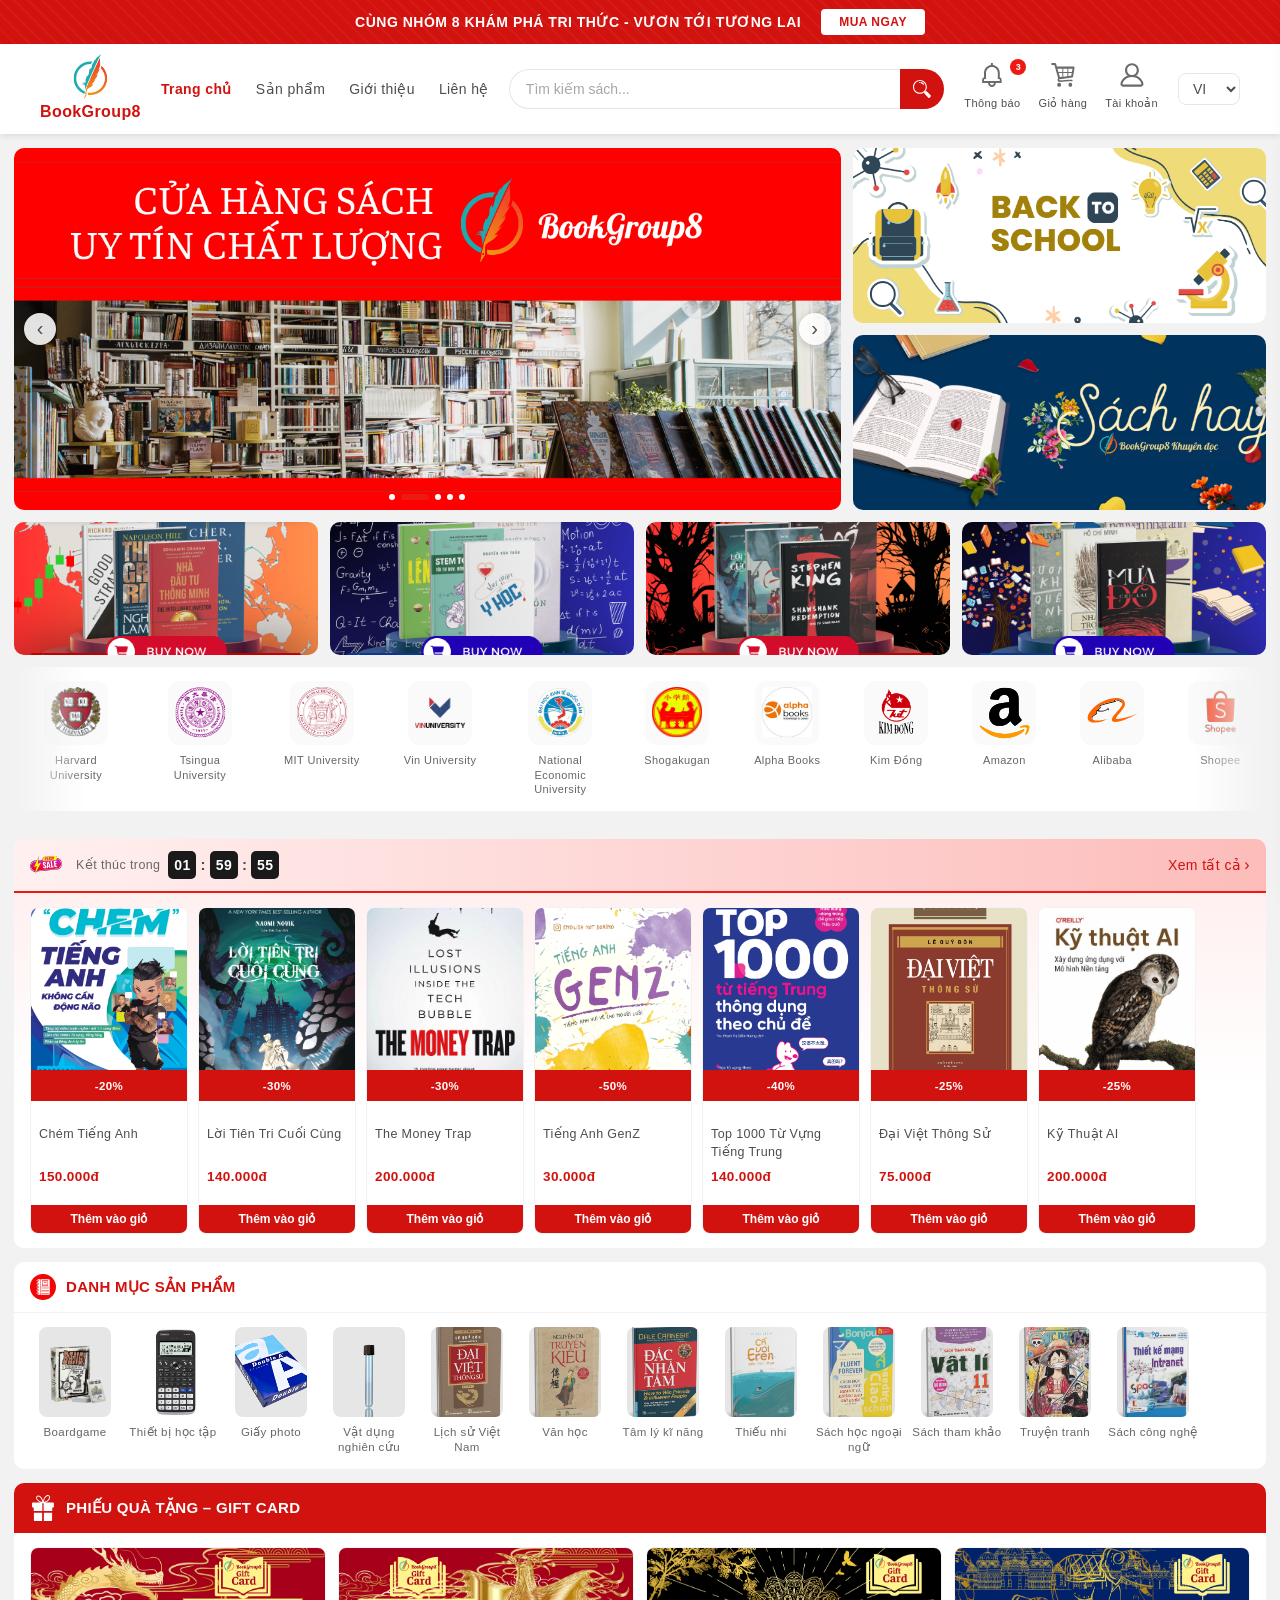
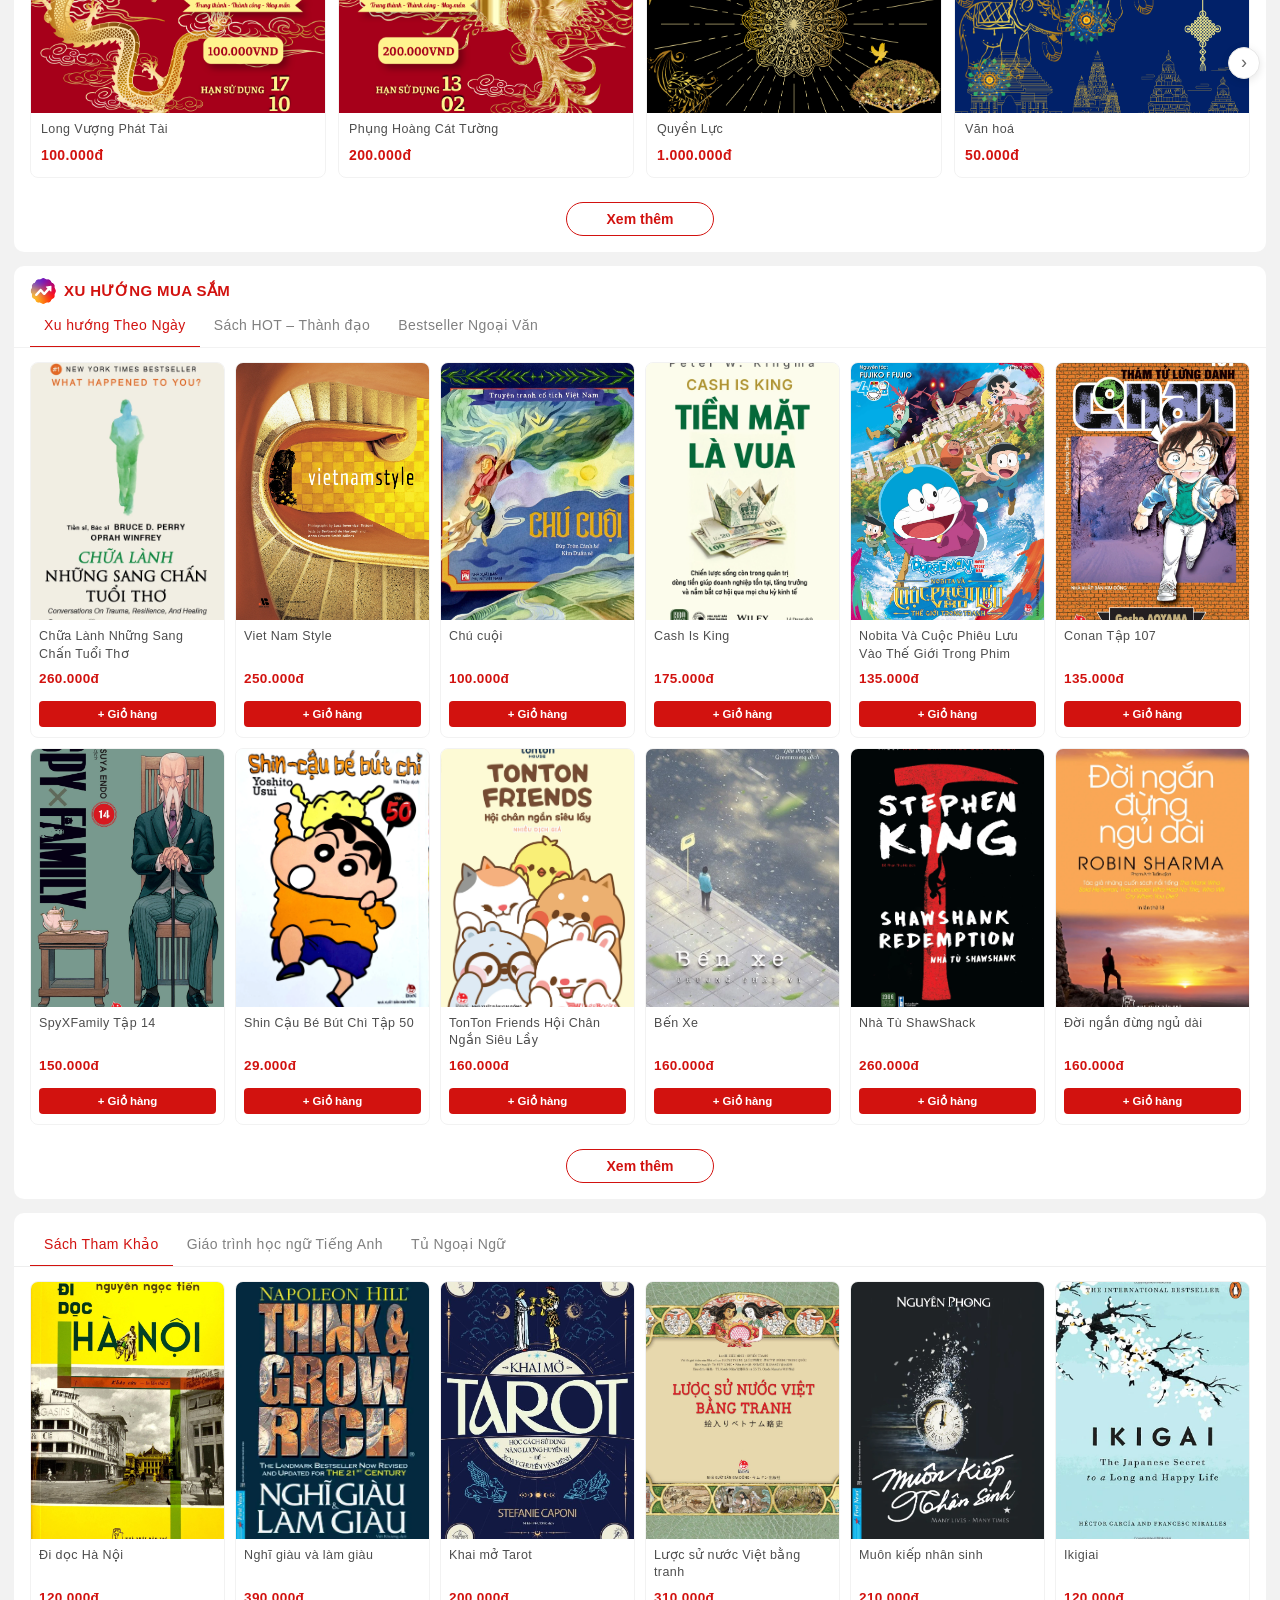
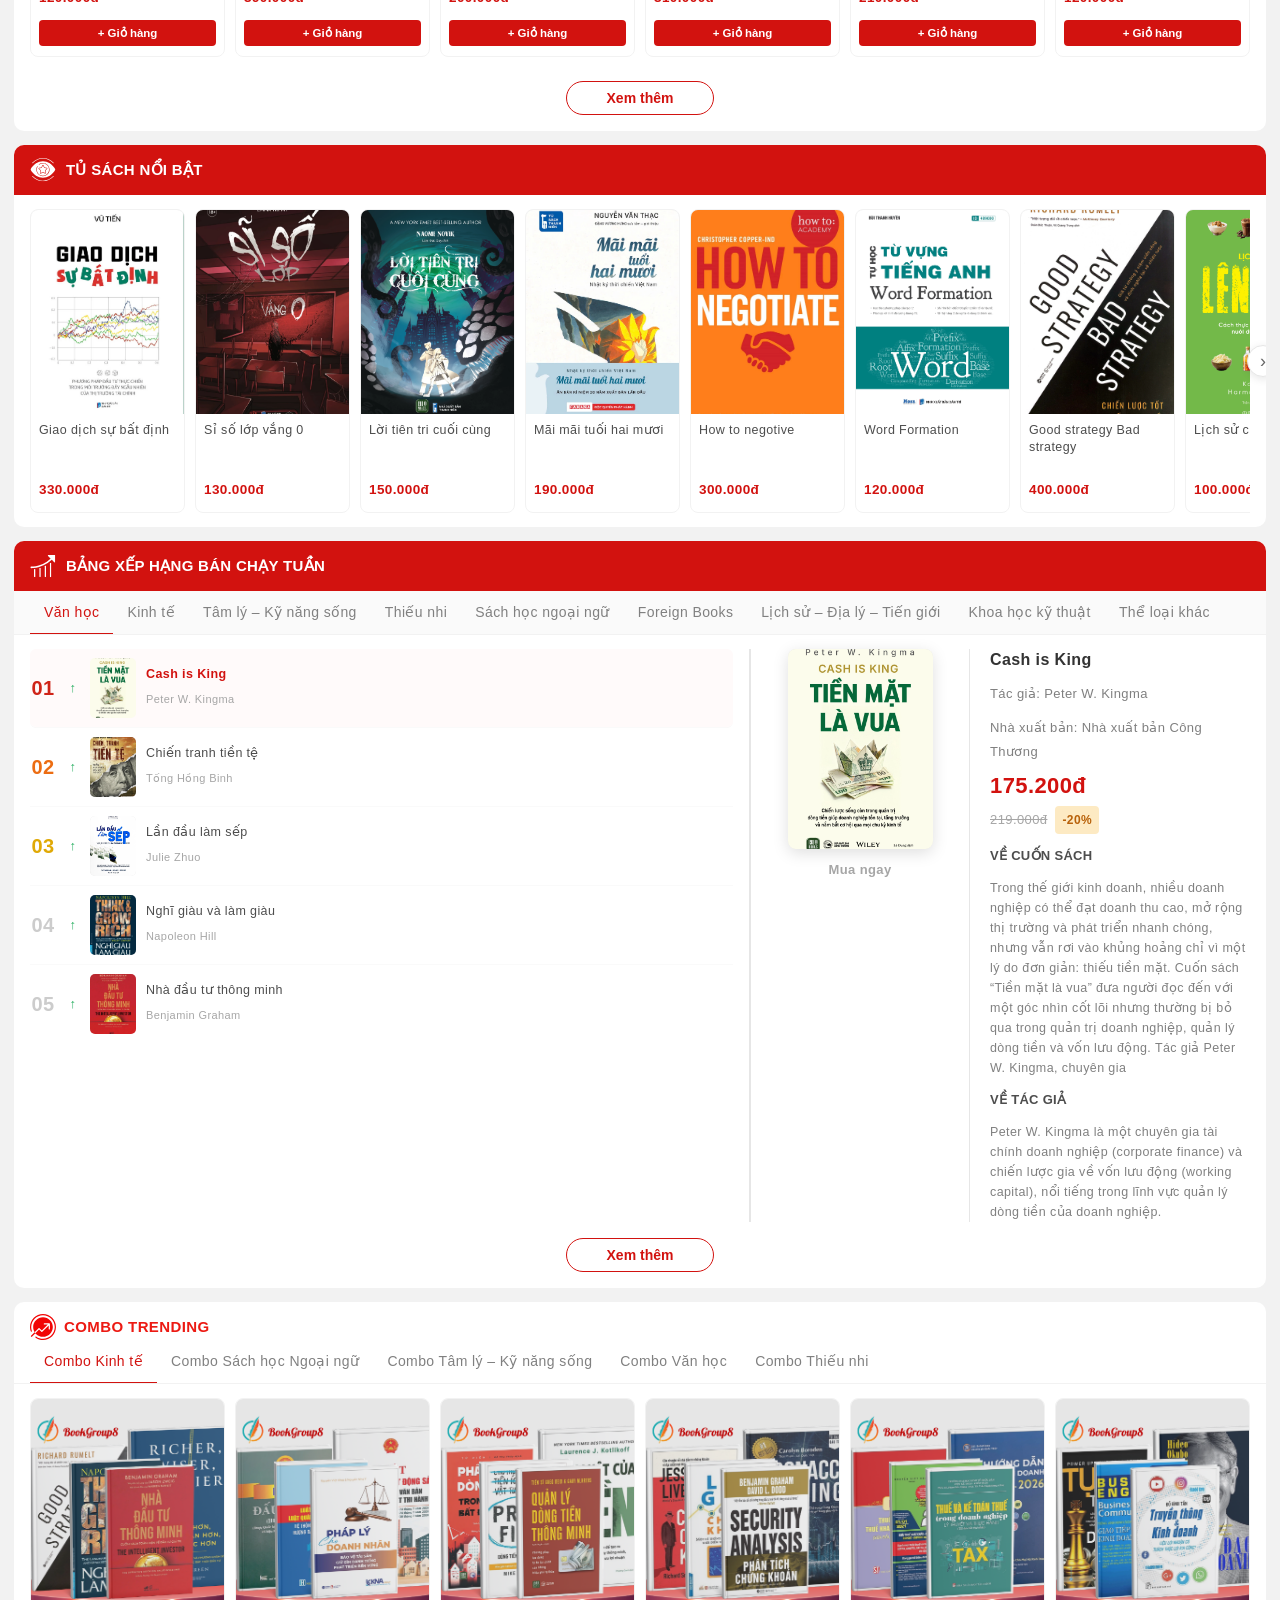
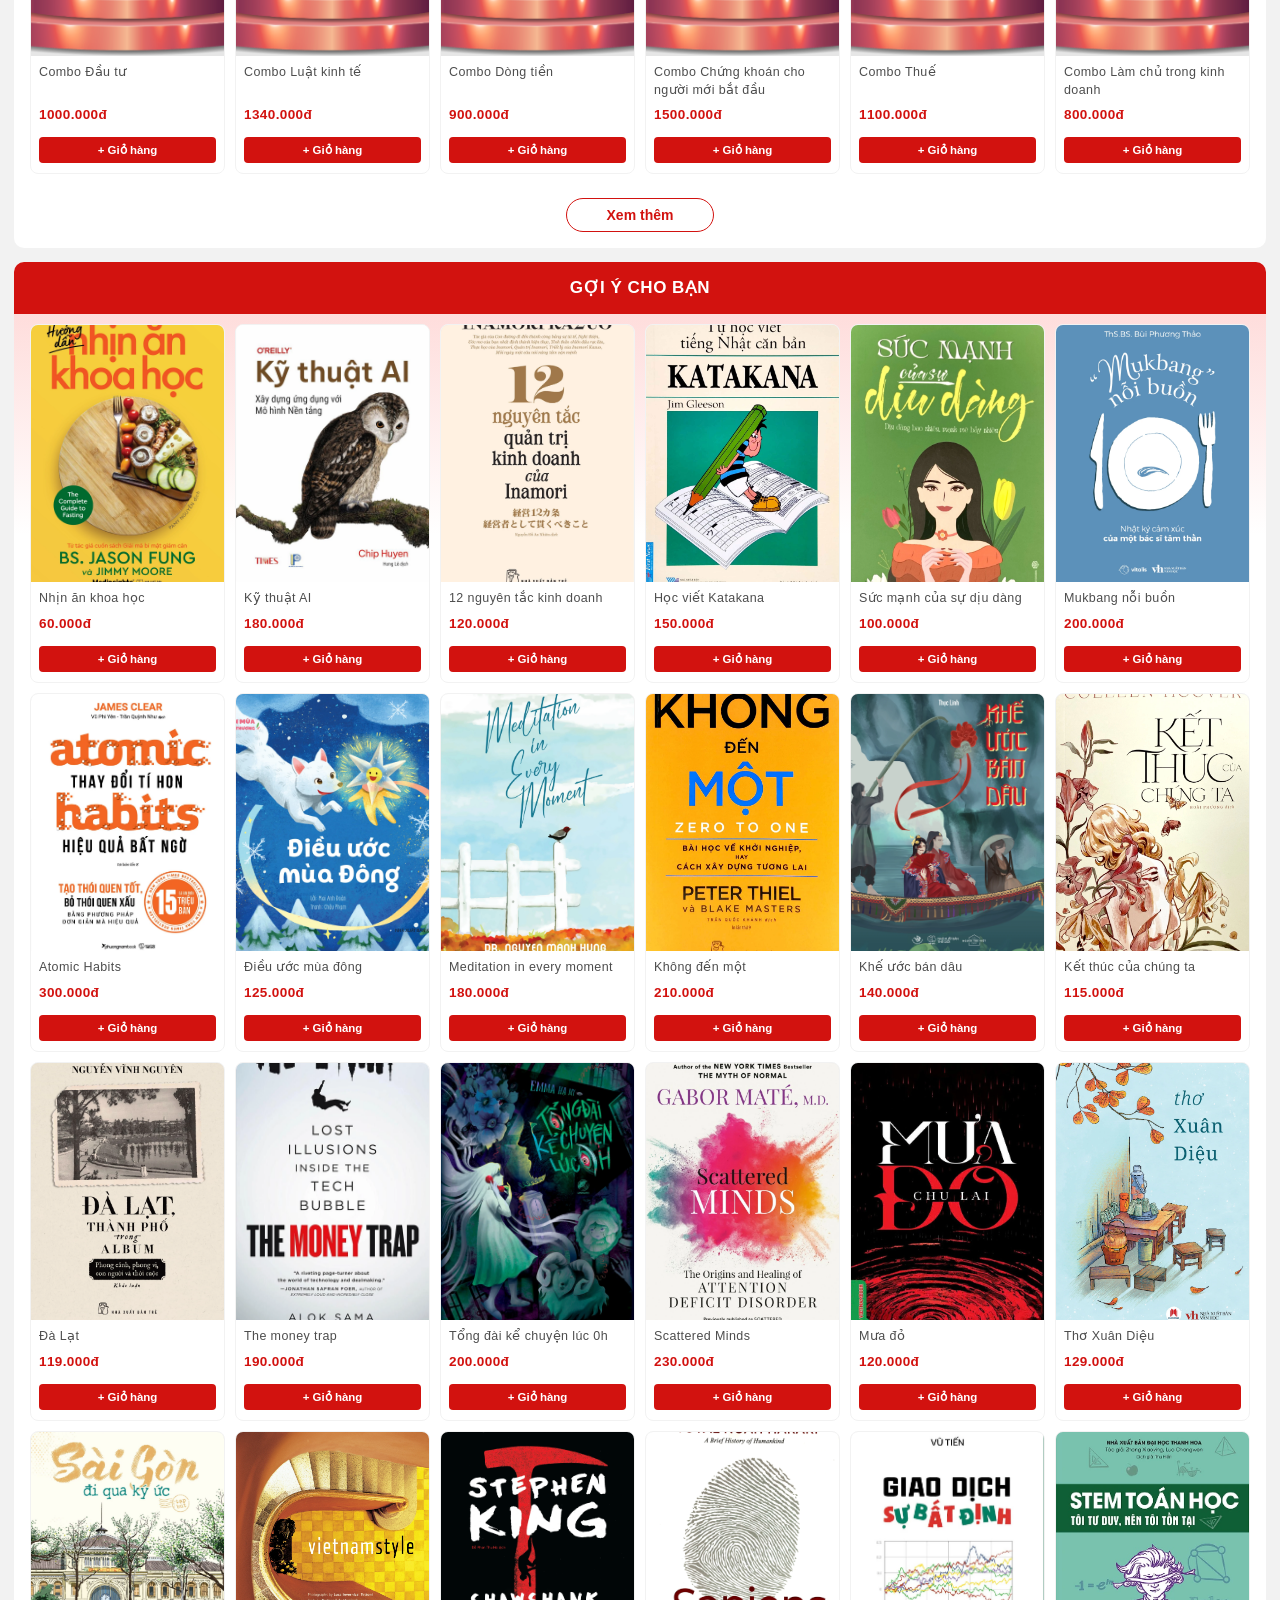
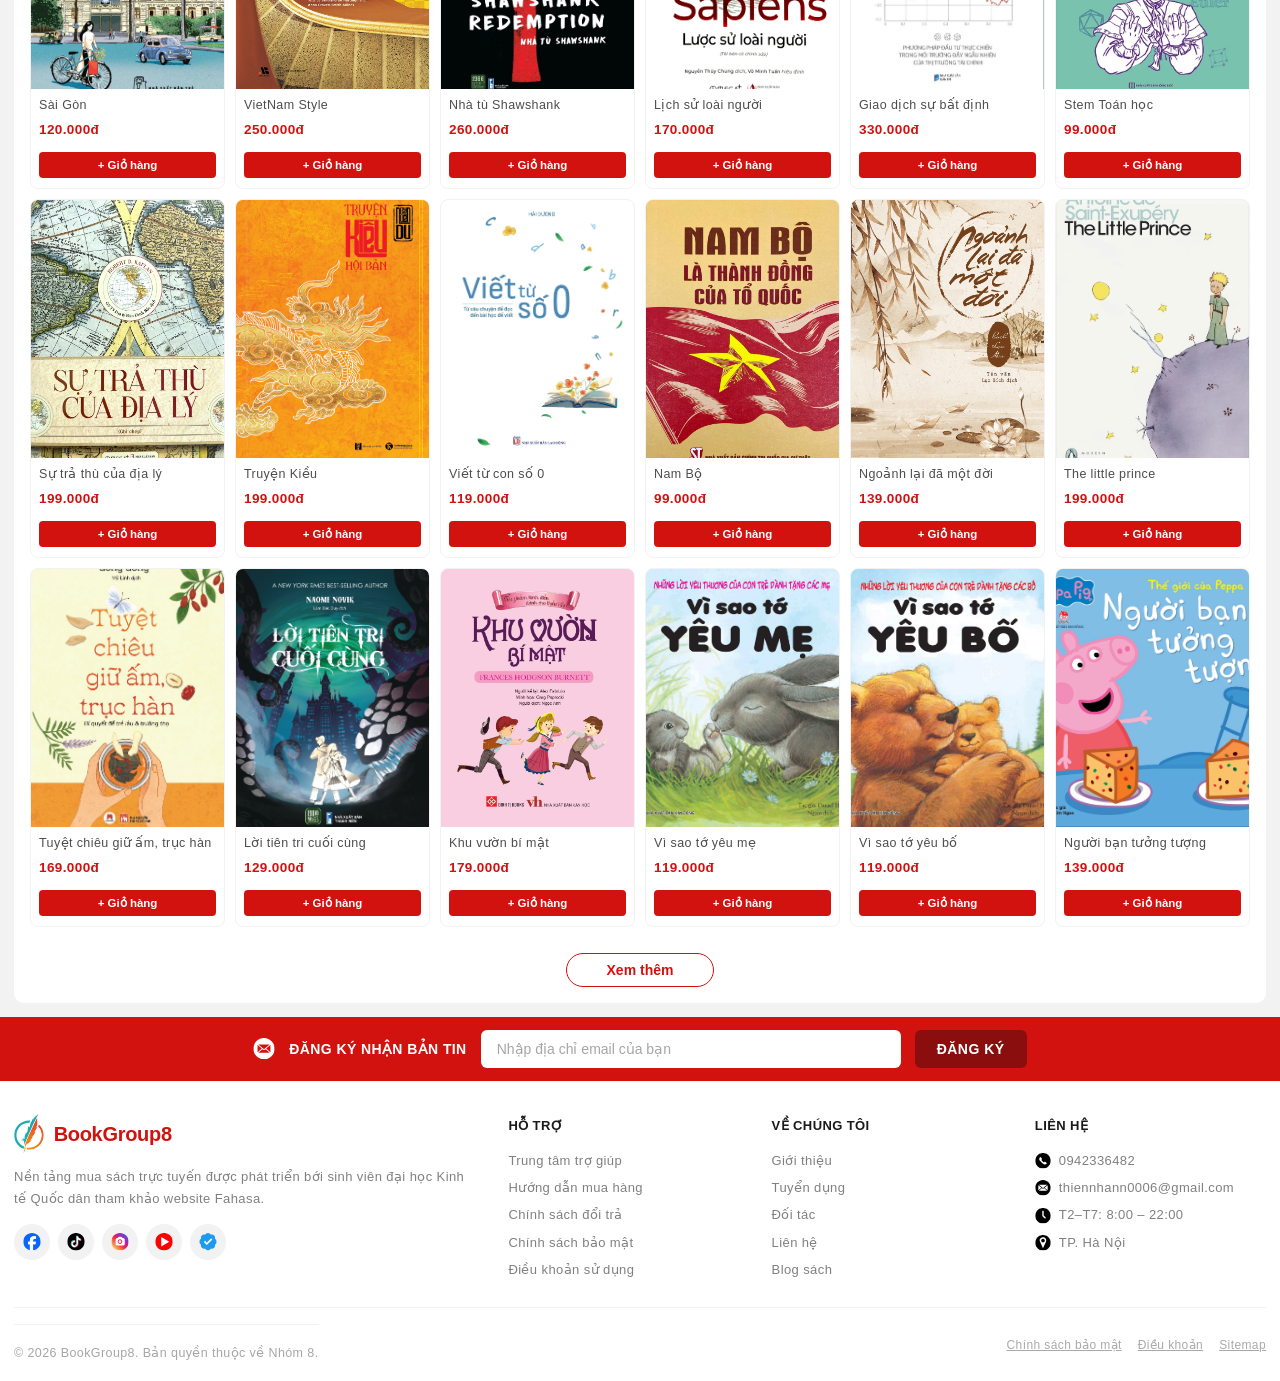
==== commit 2ce649f3: "Add files via upload" ====
--- a/index.html
+++ b/index.html
@@ -456,7 +456,7 @@
             <div class="giftcard__card">
               <div class="giftcard__card--img">
                 <img
-                  src="asset2/img/The_giam_gia/giam_Gia_3.png"
+                  src="asset2/img/The_giam_gia/giam_gia_3.png"
                   alt="ảnh phiếu quà tặng"
                 />
               </div>
